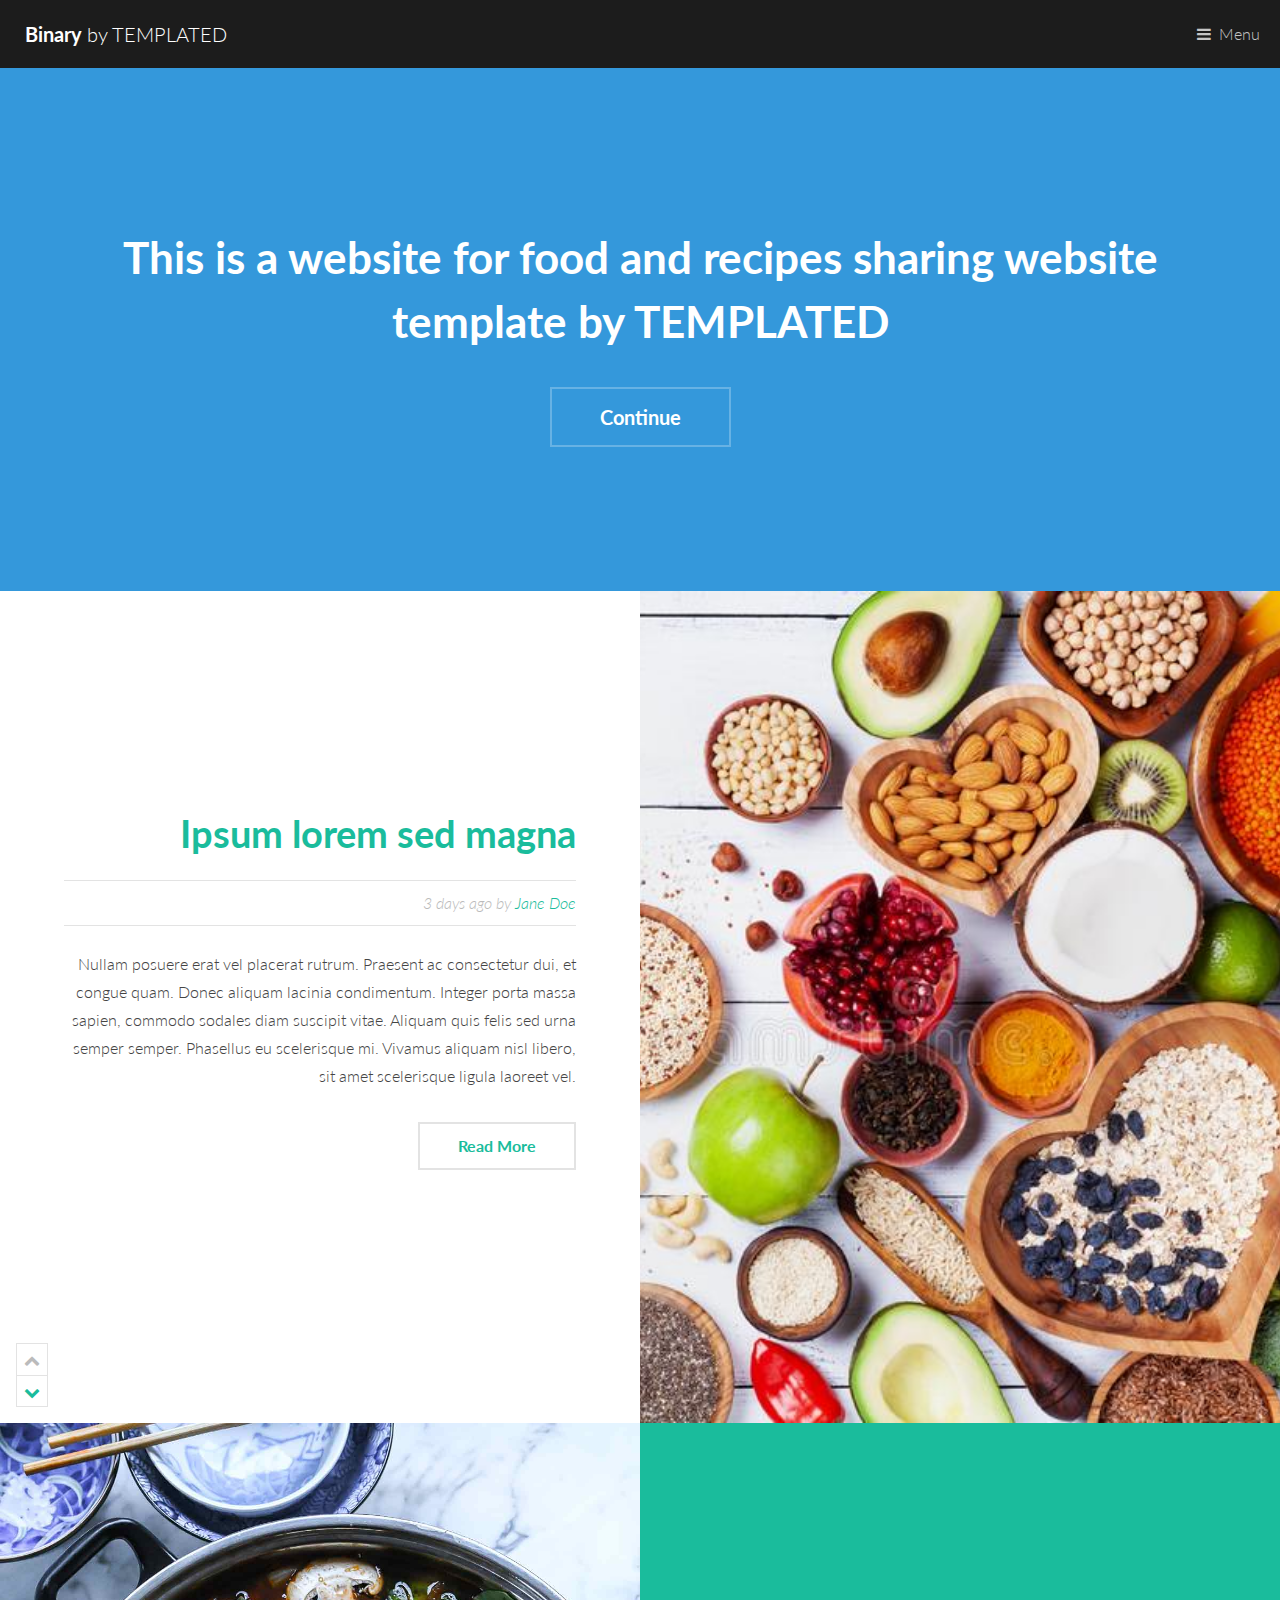
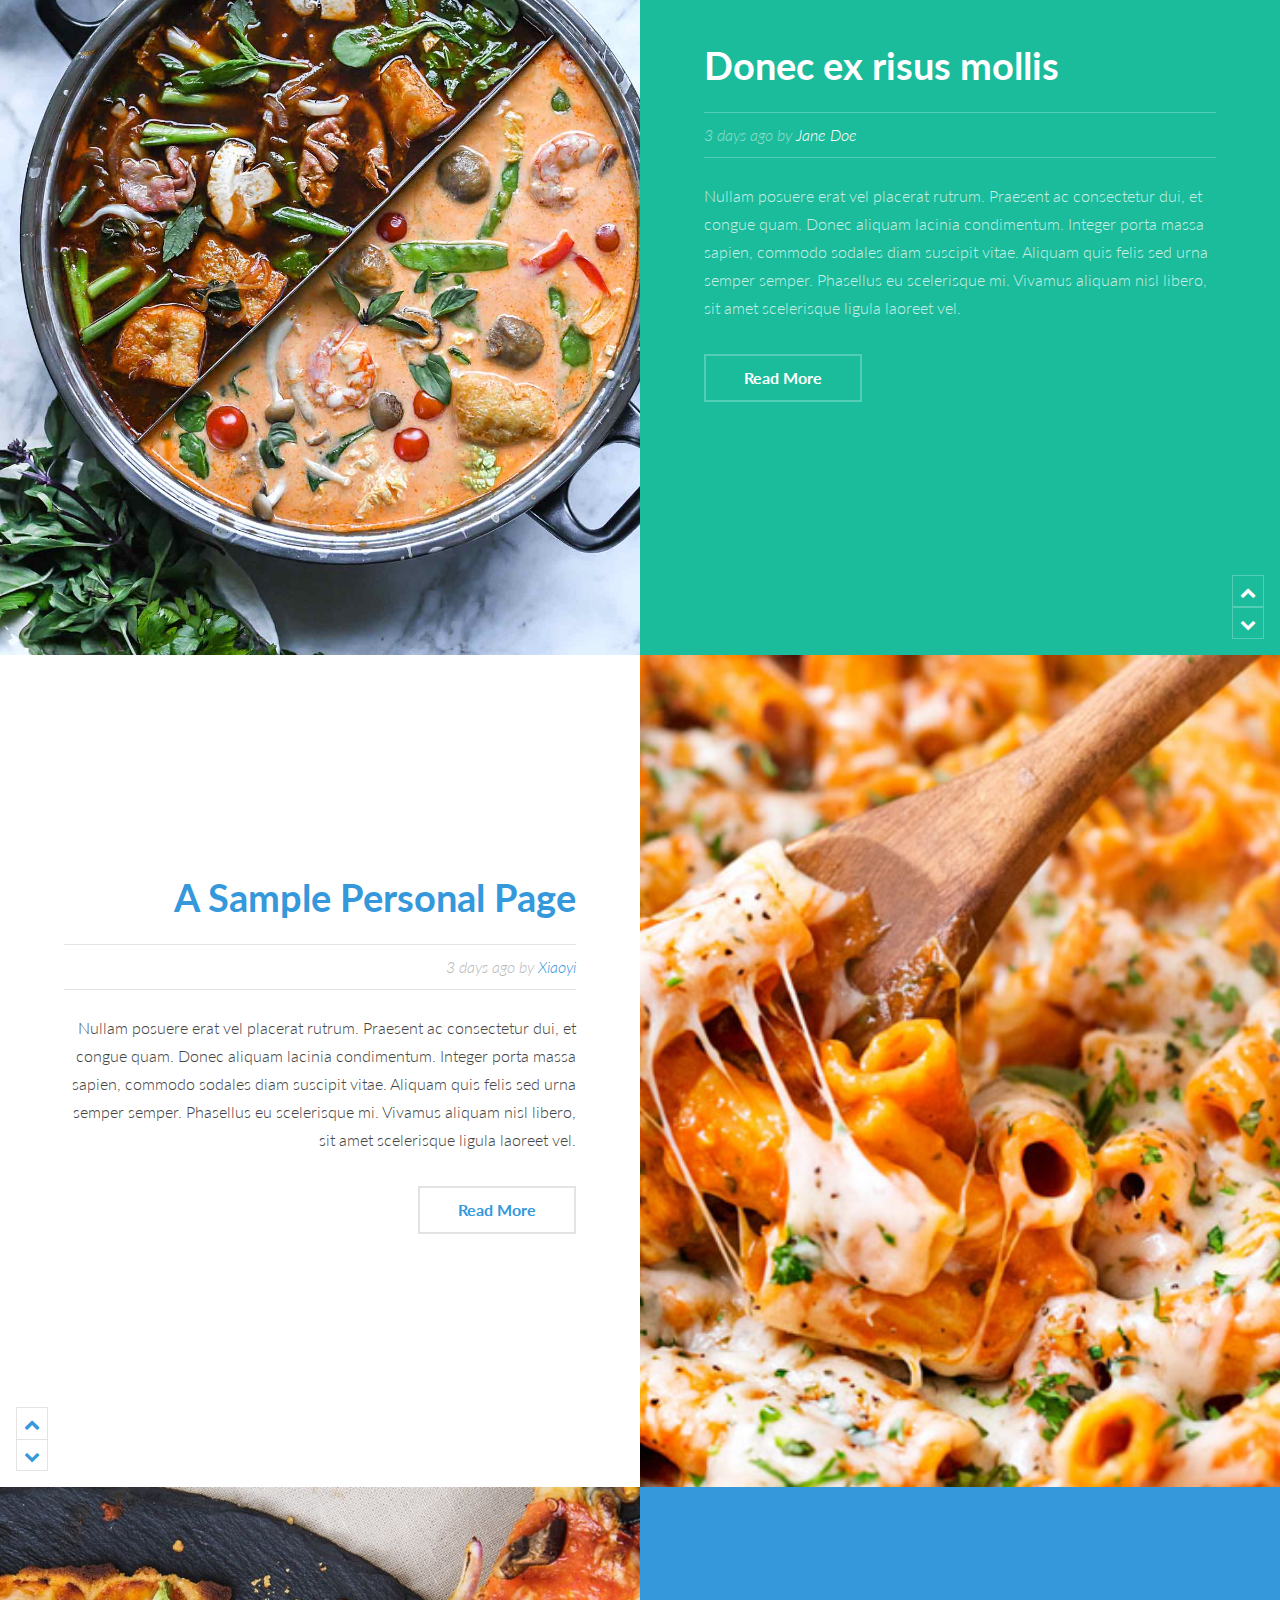
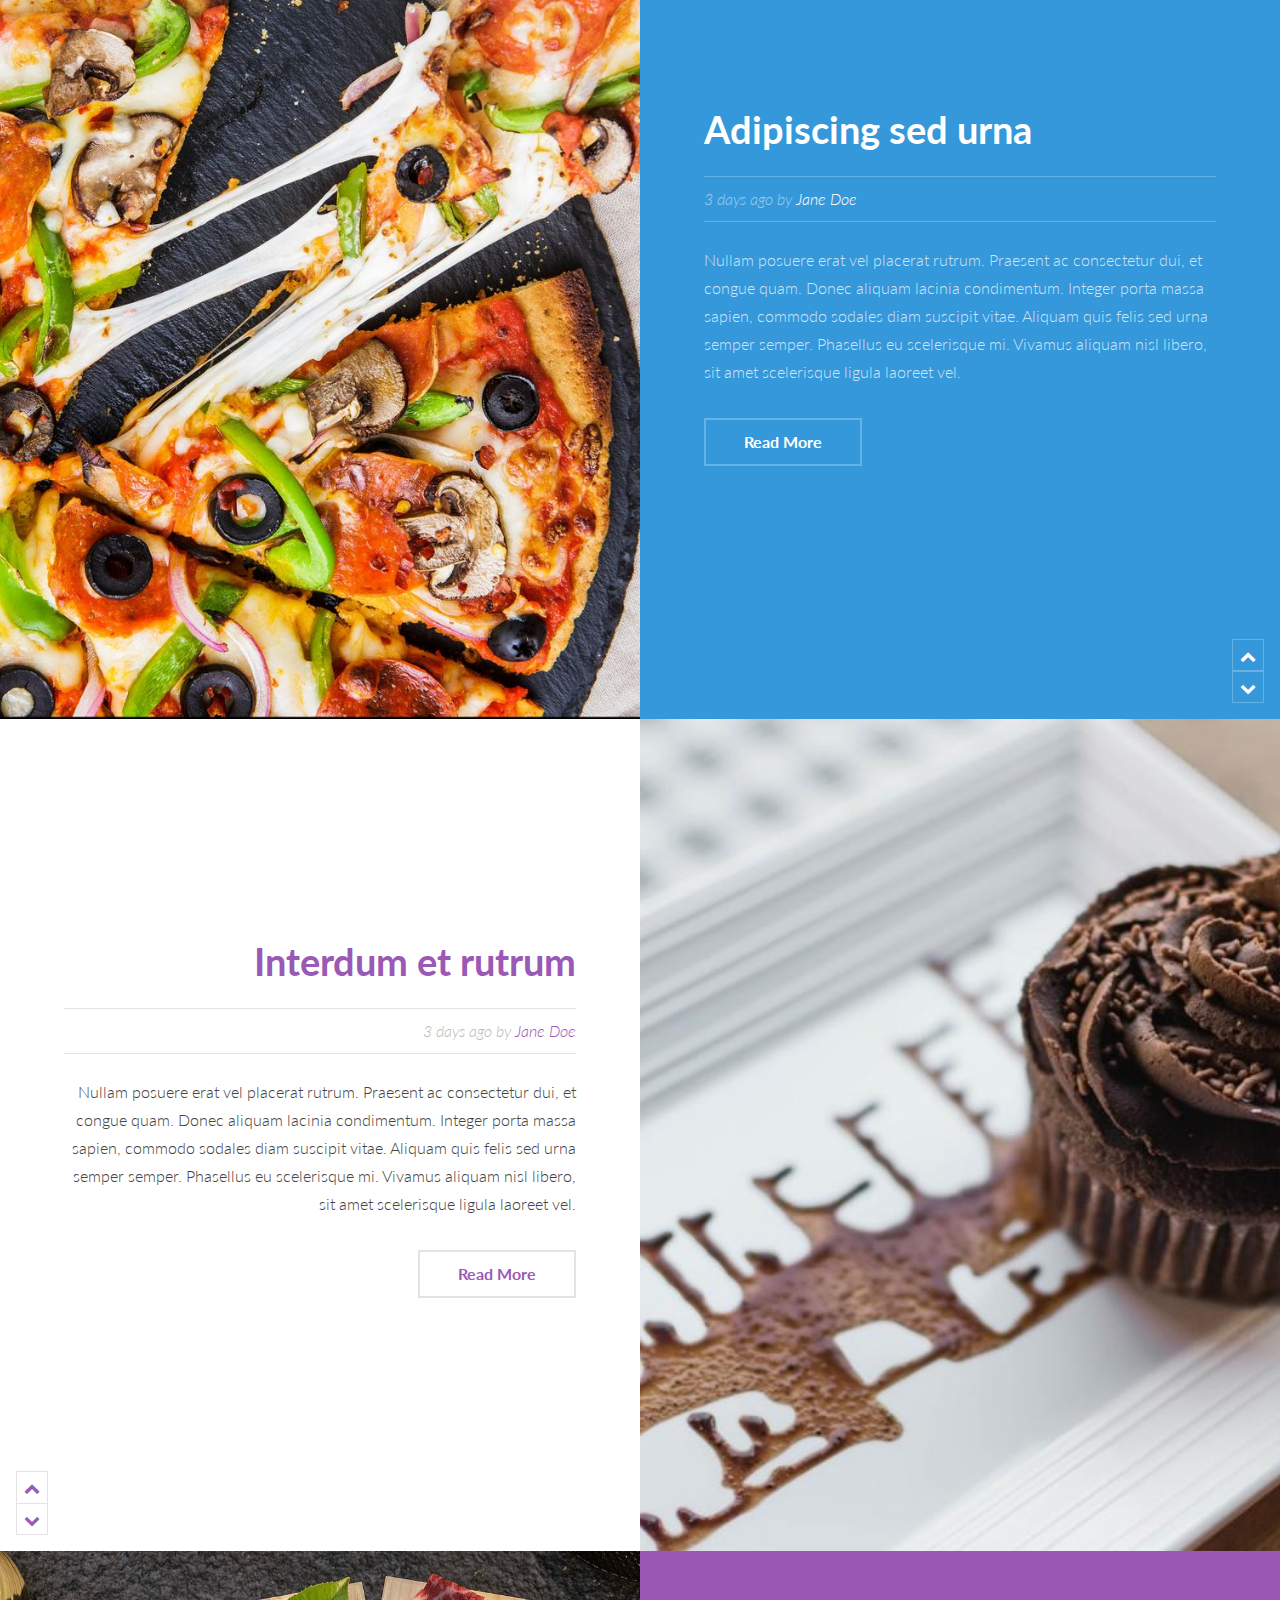
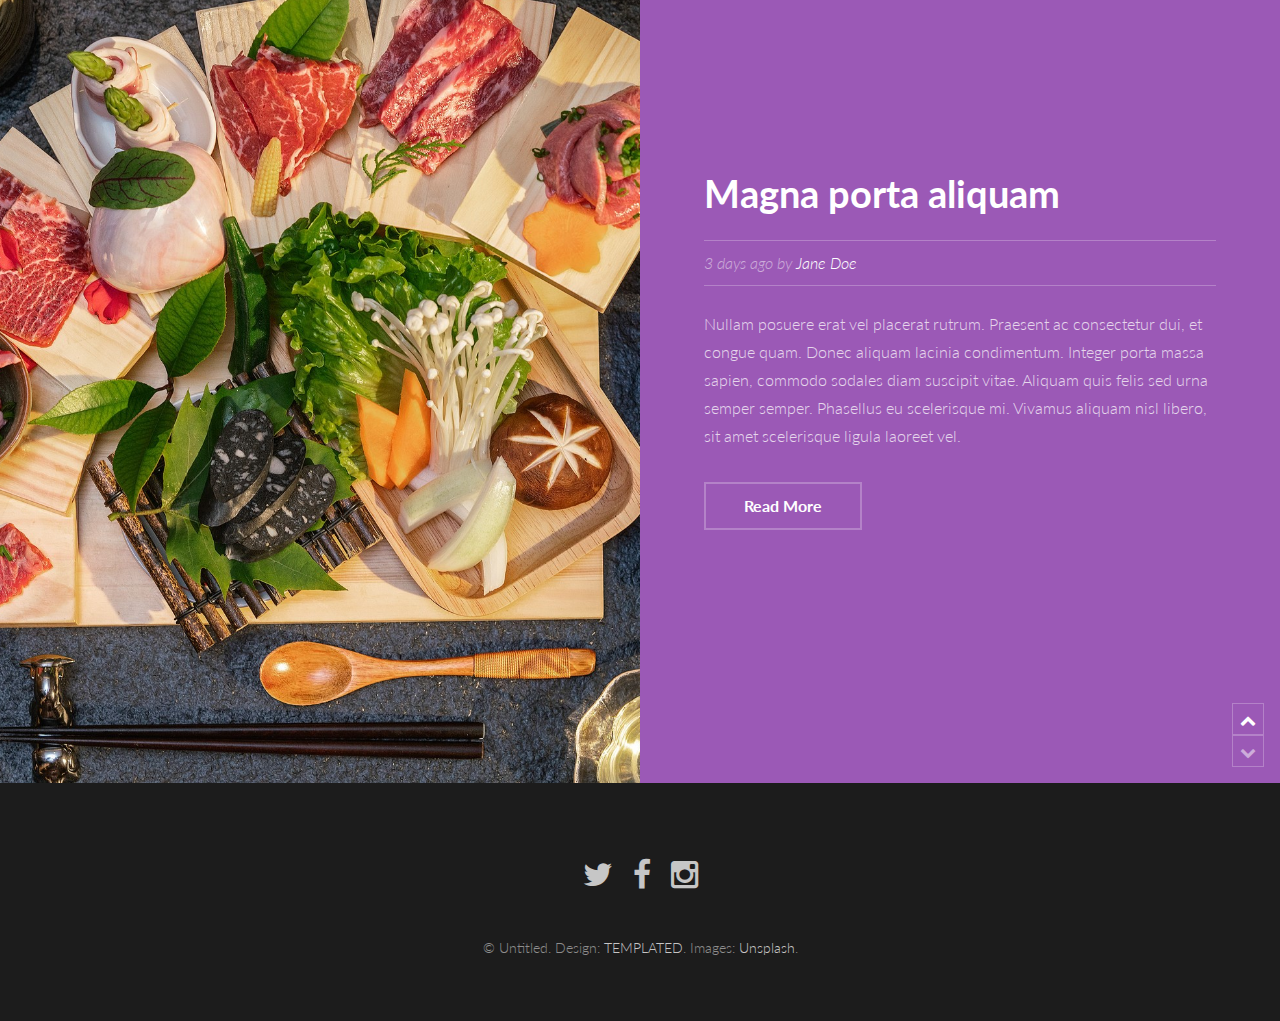
==== index.html @ c482bc96 "Delete the Foloder Homepage" ====
<!DOCTYPE HTML>
<!--
	Binary by TEMPLATED
	templated.co @templatedco
	Released for free under the Creative Commons Attribution 3.0 license (templated.co/license)
-->
<html>
	<head>
		<title>A Website For Food Sharing</title>
		<meta charset="utf-8" />
		<meta name="viewport" content="width=device-width, initial-scale=1" />
		<link rel="stylesheet" href="assets/css/main.css" />
	</head>
	<body>

		<!-- Header -->
			<header id="header">
				<a href="index.html" class="logo"><strong>Binary</strong> by TEMPLATED</a>
				<nav>
					<a href="#menu">Menu</a>
				</nav>
			</header>

		<!-- Nav -->
			<nav id="menu">
				<ul class="links">
					<li><a href="index.html">Home</a></li>
					<li><a href="generic.html">Generic</a></li>
					<li><a href="elements.html">Elements</a></li>
				</ul>
			</nav>

		<!-- Banner -->
			<section id="banner">
				<div class="inner">
					<h1>This is a website for food and recipes sharing<br/>
					website template by <a href="https://templated.co">TEMPLATED</a></h1>
					<ul class="actions">
						<li><a href="#one" class="button alt scrolly big">Continue</a></li>
					</ul>
				</div>
			</section>

		<!-- One -->
			<article id="one" class="post style1">
				<div class="image">
					<img src="images/img01.jpg" alt="" data-position="75% center" />
				</div>
				<div class="content">
					<div class="inner">
						<header>
							<h2><a href="generic.html">Ipsum lorem sed magna</a></h2>
							<p class="info">3 days ago by <a href="#">Jane Doe</a></p>
						</header>
						<p>Nullam posuere erat vel placerat rutrum. Praesent ac consectetur dui, et congue quam. Donec aliquam lacinia condimentum. Integer porta massa sapien, commodo sodales diam suscipit vitae. Aliquam quis felis sed urna semper semper. Phasellus eu scelerisque mi. Vivamus aliquam nisl libero, sit amet scelerisque ligula laoreet vel.</p>
						<ul class="actions">
							<li><a href="generic.html" class="button alt">Read More</a></li>
						</ul>
					</div>
					<div class="postnav">
						<a href="#" class="prev disabled"><span class="icon fa-chevron-up"></span></a>
						<a href="#two" class="scrolly next"><span class="icon fa-chevron-down"></span></a>
					</div>
				</div>
			</article>

		<!-- Two -->
			<article id="two" class="post invert style1 alt">
				<div class="image">
					<img src="images/img02.jpg" alt="" data-position="10% center" />
				</div>
				<div class="content">
					<div class="inner">
						<header>
							<h2><a href="generic.html">Donec ex risus mollis</a></h2>
							<p class="info">3 days ago by <a href="#">Jane Doe</a></p>
						</header>
						<p>Nullam posuere erat vel placerat rutrum. Praesent ac consectetur dui, et congue quam. Donec aliquam lacinia condimentum. Integer porta massa sapien, commodo sodales diam suscipit vitae. Aliquam quis felis sed urna semper semper. Phasellus eu scelerisque mi. Vivamus aliquam nisl libero, sit amet scelerisque ligula laoreet vel.</p>
						<ul class="actions">
							<li><a href="generic.html" class="button alt">Read More</a></li>
						</ul>
					</div>
					<div class="postnav">
						<a href="#one" class="scrolly prev"><span class="icon fa-chevron-up"></span></a>
						<a href="#three" class="scrolly next"><span class="icon fa-chevron-down"></span></a>
					</div>
				</div>
			</article>

		<!-- Three -->
			<article id="three" class="post style2">
				<div class="image">
					<img src="images/img03.jpg" alt="" data-position="80% center" />
				</div>
				<div class="content">
					<div class="inner">
						<header>
							<h2><a href="sample_personal_page/sample_personal_page.html">A Sample Personal Page</a></h2>
							<p class="info">3 days ago by <a href="#">Xiaoyi</a></p>
						</header>
						<p>Nullam posuere erat vel placerat rutrum. Praesent ac consectetur dui, et congue quam. Donec aliquam lacinia condimentum. Integer porta massa sapien, commodo sodales diam suscipit vitae. Aliquam quis felis sed urna semper semper. Phasellus eu scelerisque mi. Vivamus aliquam nisl libero, sit amet scelerisque ligula laoreet vel.</p>
						<ul class="actions">
							<li><a href="sample_personal_page/sample_personal_page.html" class="button alt">Read More</a></li>
						</ul>
					</div>
					<div class="postnav">
						<a href="#two" class="scrolly prev"><span class="icon fa-chevron-up"></span></a>
						<a href="#four" class="scrolly next"><span class="icon fa-chevron-down"></span></a>
					</div>
				</div>
			</article>

		<!-- Four -->
			<article id="four" class="post invert style2 alt">
				<div class="image">
					<img src="images/img04.jpg" alt="" data-position="60% center" />
				</div>
				<div class="content">
					<div class="inner">
						<header>
							<h2><a href="generic.html">Adipiscing sed urna</a></h2>
							<p class="info">3 days ago by <a href="#">Jane Doe</a></p>
						</header>
						<p>Nullam posuere erat vel placerat rutrum. Praesent ac consectetur dui, et congue quam. Donec aliquam lacinia condimentum. Integer porta massa sapien, commodo sodales diam suscipit vitae. Aliquam quis felis sed urna semper semper. Phasellus eu scelerisque mi. Vivamus aliquam nisl libero, sit amet scelerisque ligula laoreet vel.</p>
						<ul class="actions">
							<li><a href="generic.html" class="button alt">Read More</a></li>
						</ul>
					</div>
					<div class="postnav">
						<a href="#three" class="scrolly prev"><span class="icon fa-chevron-up"></span></a>
						<a href="#five" class="scrolly next"><span class="icon fa-chevron-down"></span></a>
					</div>
				</div>
			</article>

		<!-- Five -->
			<article id="five" class="post style3">
				<div class="image">
					<img src="images/img051.jpg" alt="" data-position="5% center" />
				</div>
				<div class="content">
					<div class="inner">
						<header>
							<h2><a href="generic.html">Interdum et rutrum</a></h2>
							<p class="info">3 days ago by <a href="#">Jane Doe</a></p>
						</header>
						<p>Nullam posuere erat vel placerat rutrum. Praesent ac consectetur dui, et congue quam. Donec aliquam lacinia condimentum. Integer porta massa sapien, commodo sodales diam suscipit vitae. Aliquam quis felis sed urna semper semper. Phasellus eu scelerisque mi. Vivamus aliquam nisl libero, sit amet scelerisque ligula laoreet vel.</p>
						<ul class="actions">
							<li><a href="generic.html" class="button alt">Read More</a></li>
						</ul>
					</div>
					<div class="postnav">
						<a href="#four" class="scrolly prev"><span class="icon fa-chevron-up"></span></a>
						<a href="#six" class="scrolly next"><span class="icon fa-chevron-down"></span></a>
					</div>
				</div>
			</article>

		<!-- Six -->
			<article id="six" class="post invert style3 alt">
				<div class="image">
					<img src="images/img061.jpg" alt="" data-position="80% center" />
				</div>
				<div class="content">
					<div class="inner">
						<header>
							<h2><a href="generic.html">Magna porta aliquam</a></h2>
							<p class="info">3 days ago by <a href="#">Jane Doe</a></p>
						</header>
						<p>Nullam posuere erat vel placerat rutrum. Praesent ac consectetur dui, et congue quam. Donec aliquam lacinia condimentum. Integer porta massa sapien, commodo sodales diam suscipit vitae. Aliquam quis felis sed urna semper semper. Phasellus eu scelerisque mi. Vivamus aliquam nisl libero, sit amet scelerisque ligula laoreet vel.</p>
						<ul class="actions">
							<li><a href="generic.html" class="button alt">Read More</a></li>
						</ul>
					</div>
					<div class="postnav">
						<a href="#five" class="scrolly prev"><span class="icon fa-chevron-up"></span></a>
						<a href="#" class="scrolly next disabled"><span class="icon fa-chevron-down"></span></a>
					</div>
				</div>
			</article>

		<!-- Footer -->
			<footer id="footer">
				<ul class="icons">
					<li><a href="#" class="icon fa-twitter"><span class="label">Twitter</span></a></li>
					<li><a href="#" class="icon fa-facebook"><span class="label">Facebook</span></a></li>
					<li><a href="#" class="icon fa-instagram"><span class="label">Instagram</span></a></li>
				</ul>
				<div class="copyright">
					&copy; Untitled. Design: <a href="https://templated.co">TEMPLATED</a>. Images: <a href="https://unsplash.com">Unsplash</a>.
				</div>
			</footer>

		<!-- Scripts -->
			<script src="assets/js/jquery.min.js"></script>
			<script src="assets/js/jquery.scrolly.min.js"></script>
			<script src="assets/js/skel.min.js"></script>
			<script src="assets/js/util.js"></script>
			<script src="assets/js/main.js"></script>

	</body>
</html>
---- assets/css/main.css ----
@charset "UTF-8";
@import url(font-awesome.min.css);
@import url("https://fonts.googleapis.com/css?family=Lato:300,700,300italic,700italic");

/*
	Binary by TEMPLATED
	templated.co @templatedco
	Released for free under the Creative Commons Attribution 3.0 license (templated.co/license)
*/

/* Reset */

	html, body, div, span, applet, object, iframe, h1, h2, h3, h4, h5, h6, p, blockquote, pre, a, abbr, acronym, address, big, cite, code, del, dfn, em, img, ins, kbd, q, s, samp, small, strike, strong, sub, sup, tt, var, b, u, i, center, dl, dt, dd, ol, ul, li, fieldset, form, label, legend, table, caption, tbody, tfoot, thead, tr, th, td, article, aside, canvas, details, embed, figure, figcaption, footer, header, hgroup, menu, nav, output, ruby, section, summary, time, mark, audio, video {
		margin: 0;
		padding: 0;
		border: 0;
		font-size: 100%;
		font: inherit;
		vertical-align: baseline;
	}

	article, aside, details, figcaption, figure, footer, header, hgroup, menu, nav, section {
		display: block;
	}

	body {
		line-height: 1;
	}

	ol, ul {
		list-style: none;
	}

	blockquote, q {
		quotes: none;
	}

	blockquote:before, blockquote:after, q:before, q:after {
		content: '';
		content: none;
	}

	table {
		border-collapse: collapse;
		border-spacing: 0;
	}

	body {
		-webkit-text-size-adjust: none;
	}

/* Box Model */

	*, *:before, *:after {
		-moz-box-sizing: border-box;
		-webkit-box-sizing: border-box;
		box-sizing: border-box;
	}

/* Containers */

	.container {
		margin-left: auto;
		margin-right: auto;
	}

	.container.\31 25\25 {
		width: 100%;
		max-width: 100em;
		min-width: 80em;
	}

	.container.\37 5\25 {
		width: 60em;
	}

	.container.\35 0\25 {
		width: 40em;
	}

	.container.\32 5\25 {
		width: 20em;
	}

	.container {
		width: 80em;
	}

	@media screen and (max-width: 1680px) {

		.container.\31 25\25 {
			width: 100%;
			max-width: 100em;
			min-width: 80em;
		}

		.container.\37 5\25 {
			width: 60em;
		}

		.container.\35 0\25 {
			width: 40em;
		}

		.container.\32 5\25 {
			width: 20em;
		}

		.container {
			width: 80em;
		}

	}

	@media screen and (max-width: 1280px) {

		.container.\31 25\25 {
			width: 100%;
			max-width: 81.25em;
			min-width: 65em;
		}

		.container.\37 5\25 {
			width: 48.75em;
		}

		.container.\35 0\25 {
			width: 32.5em;
		}

		.container.\32 5\25 {
			width: 16.25em;
		}

		.container {
			width: 65em;
		}

	}

	@media screen and (max-width: 980px) {

		.container.\31 25\25 {
			width: 100%;
			max-width: 112.5%;
			min-width: 90%;
		}

		.container.\37 5\25 {
			width: 67.5%;
		}

		.container.\35 0\25 {
			width: 45%;
		}

		.container.\32 5\25 {
			width: 22.5%;
		}

		.container {
			width: 90%;
		}

	}

	@media screen and (max-width: 736px) {

		.container.\31 25\25 {
			width: 100%;
			max-width: 112.5%;
			min-width: 90%;
		}

		.container.\37 5\25 {
			width: 67.5%;
		}

		.container.\35 0\25 {
			width: 45%;
		}

		.container.\32 5\25 {
			width: 22.5%;
		}

		.container {
			width: 90% !important;
		}

	}

	@media screen and (max-width: 480px) {

		.container.\31 25\25 {
			width: 100%;
			max-width: 112.5%;
			min-width: 90%;
		}

		.container.\37 5\25 {
			width: 67.5%;
		}

		.container.\35 0\25 {
			width: 45%;
		}

		.container.\32 5\25 {
			width: 22.5%;
		}

		.container {
			width: 90% !important;
		}

	}

/* Grid */

	.row {
		border-bottom: solid 1px transparent;
		-moz-box-sizing: border-box;
		-webkit-box-sizing: border-box;
		box-sizing: border-box;
	}

	.row > * {
		float: left;
		-moz-box-sizing: border-box;
		-webkit-box-sizing: border-box;
		box-sizing: border-box;
	}

	.row:after, .row:before {
		content: '';
		display: block;
		clear: both;
		height: 0;
	}

	.row.uniform > * > :first-child {
		margin-top: 0;
	}

	.row.uniform > * > :last-child {
		margin-bottom: 0;
	}

	.row.\30 \25 > * {
		padding: 0 0 0 0em;
	}

	.row.\30 \25 {
		margin: 0 0 -1px 0em;
	}

	.row.uniform.\30 \25 > * {
		padding: 0em 0 0 0em;
	}

	.row.uniform.\30 \25 {
		margin: 0em 0 -1px 0em;
	}

	.row > * {
		padding: 0 0 0 2em;
	}

	.row {
		margin: 0 0 -1px -2em;
	}

	.row.uniform > * {
		padding: 2em 0 0 2em;
	}

	.row.uniform {
		margin: -2em 0 -1px -2em;
	}

	.row.\32 00\25 > * {
		padding: 0 0 0 4em;
	}

	.row.\32 00\25 {
		margin: 0 0 -1px -4em;
	}

	.row.uniform.\32 00\25 > * {
		padding: 4em 0 0 4em;
	}

	.row.uniform.\32 00\25 {
		margin: -4em 0 -1px -4em;
	}

	.row.\31 50\25 > * {
		padding: 0 0 0 3em;
	}

	.row.\31 50\25 {
		margin: 0 0 -1px -3em;
	}

	.row.uniform.\31 50\25 > * {
		padding: 3em 0 0 3em;
	}

	.row.uniform.\31 50\25 {
		margin: -3em 0 -1px -3em;
	}

	.row.\35 0\25 > * {
		padding: 0 0 0 1em;
	}

	.row.\35 0\25 {
		margin: 0 0 -1px -1em;
	}

	.row.uniform.\35 0\25 > * {
		padding: 1em 0 0 1em;
	}

	.row.uniform.\35 0\25 {
		margin: -1em 0 -1px -1em;
	}

	.row.\32 5\25 > * {
		padding: 0 0 0 0.5em;
	}

	.row.\32 5\25 {
		margin: 0 0 -1px -0.5em;
	}

	.row.uniform.\32 5\25 > * {
		padding: 0.5em 0 0 0.5em;
	}

	.row.uniform.\32 5\25 {
		margin: -0.5em 0 -1px -0.5em;
	}

	.\31 2u, .\31 2u\24 {
		width: 100%;
		clear: none;
		margin-left: 0;
	}

	.\31 1u, .\31 1u\24 {
		width: 91.6666666667%;
		clear: none;
		margin-left: 0;
	}

	.\31 0u, .\31 0u\24 {
		width: 83.3333333333%;
		clear: none;
		margin-left: 0;
	}

	.\39 u, .\39 u\24 {
		width: 75%;
		clear: none;
		margin-left: 0;
	}

	.\38 u, .\38 u\24 {
		width: 66.6666666667%;
		clear: none;
		margin-left: 0;
	}

	.\37 u, .\37 u\24 {
		width: 58.3333333333%;
		clear: none;
		margin-left: 0;
	}

	.\36 u, .\36 u\24 {
		width: 50%;
		clear: none;
		margin-left: 0;
	}

	.\35 u, .\35 u\24 {
		width: 41.6666666667%;
		clear: none;
		margin-left: 0;
	}

	.\34 u, .\34 u\24 {
		width: 33.3333333333%;
		clear: none;
		margin-left: 0;
	}

	.\33 u, .\33 u\24 {
		width: 25%;
		clear: none;
		margin-left: 0;
	}

	.\32 u, .\32 u\24 {
		width: 16.6666666667%;
		clear: none;
		margin-left: 0;
	}

	.\31 u, .\31 u\24 {
		width: 8.3333333333%;
		clear: none;
		margin-left: 0;
	}

	.\31 2u\24 + *,
	.\31 1u\24 + *,
	.\31 0u\24 + *,
	.\39 u\24 + *,
	.\38 u\24 + *,
	.\37 u\24 + *,
	.\36 u\24 + *,
	.\35 u\24 + *,
	.\34 u\24 + *,
	.\33 u\24 + *,
	.\32 u\24 + *,
	.\31 u\24 + * {
		clear: left;
	}

	.\-11u {
		margin-left: 91.66667%;
	}

	.\-10u {
		margin-left: 83.33333%;
	}

	.\-9u {
		margin-left: 75%;
	}

	.\-8u {
		margin-left: 66.66667%;
	}

	.\-7u {
		margin-left: 58.33333%;
	}

	.\-6u {
		margin-left: 50%;
	}

	.\-5u {
		margin-left: 41.66667%;
	}

	.\-4u {
		margin-left: 33.33333%;
	}

	.\-3u {
		margin-left: 25%;
	}

	.\-2u {
		margin-left: 16.66667%;
	}

	.\-1u {
		margin-left: 8.33333%;
	}

	@media screen and (max-width: 1680px) {

		.row > * {
			padding: 0 0 0 2em;
		}

		.row {
			margin: 0 0 -1px -2em;
		}

		.row.uniform > * {
			padding: 2em 0 0 2em;
		}

		.row.uniform {
			margin: -2em 0 -1px -2em;
		}

		.row.\32 00\25 > * {
			padding: 0 0 0 4em;
		}

		.row.\32 00\25 {
			margin: 0 0 -1px -4em;
		}

		.row.uniform.\32 00\25 > * {
			padding: 4em 0 0 4em;
		}

		.row.uniform.\32 00\25 {
			margin: -4em 0 -1px -4em;
		}

		.row.\31 50\25 > * {
			padding: 0 0 0 3em;
		}

		.row.\31 50\25 {
			margin: 0 0 -1px -3em;
		}

		.row.uniform.\31 50\25 > * {
			padding: 3em 0 0 3em;
		}

		.row.uniform.\31 50\25 {
			margin: -3em 0 -1px -3em;
		}

		.row.\35 0\25 > * {
			padding: 0 0 0 1em;
		}

		.row.\35 0\25 {
			margin: 0 0 -1px -1em;
		}

		.row.uniform.\35 0\25 > * {
			padding: 1em 0 0 1em;
		}

		.row.uniform.\35 0\25 {
			margin: -1em 0 -1px -1em;
		}

		.row.\32 5\25 > * {
			padding: 0 0 0 0.5em;
		}

		.row.\32 5\25 {
			margin: 0 0 -1px -0.5em;
		}

		.row.uniform.\32 5\25 > * {
			padding: 0.5em 0 0 0.5em;
		}

		.row.uniform.\32 5\25 {
			margin: -0.5em 0 -1px -0.5em;
		}

		.\31 2u\28xlarge\29, .\31 2u\24\28xlarge\29 {
			width: 100%;
			clear: none;
			margin-left: 0;
		}

		.\31 1u\28xlarge\29, .\31 1u\24\28xlarge\29 {
			width: 91.6666666667%;
			clear: none;
			margin-left: 0;
		}

		.\31 0u\28xlarge\29, .\31 0u\24\28xlarge\29 {
			width: 83.3333333333%;
			clear: none;
			margin-left: 0;
		}

		.\39 u\28xlarge\29, .\39 u\24\28xlarge\29 {
			width: 75%;
			clear: none;
			margin-left: 0;
		}

		.\38 u\28xlarge\29, .\38 u\24\28xlarge\29 {
			width: 66.6666666667%;
			clear: none;
			margin-left: 0;
		}

		.\37 u\28xlarge\29, .\37 u\24\28xlarge\29 {
			width: 58.3333333333%;
			clear: none;
			margin-left: 0;
		}

		.\36 u\28xlarge\29, .\36 u\24\28xlarge\29 {
			width: 50%;
			clear: none;
			margin-left: 0;
		}

		.\35 u\28xlarge\29, .\35 u\24\28xlarge\29 {
			width: 41.6666666667%;
			clear: none;
			margin-left: 0;
		}

		.\34 u\28xlarge\29, .\34 u\24\28xlarge\29 {
			width: 33.3333333333%;
			clear: none;
			margin-left: 0;
		}

		.\33 u\28xlarge\29, .\33 u\24\28xlarge\29 {
			width: 25%;
			clear: none;
			margin-left: 0;
		}

		.\32 u\28xlarge\29, .\32 u\24\28xlarge\29 {
			width: 16.6666666667%;
			clear: none;
			margin-left: 0;
		}

		.\31 u\28xlarge\29, .\31 u\24\28xlarge\29 {
			width: 8.3333333333%;
			clear: none;
			margin-left: 0;
		}

		.\31 2u\24\28xlarge\29 + *,
		.\31 1u\24\28xlarge\29 + *,
		.\31 0u\24\28xlarge\29 + *,
		.\39 u\24\28xlarge\29 + *,
		.\38 u\24\28xlarge\29 + *,
		.\37 u\24\28xlarge\29 + *,
		.\36 u\24\28xlarge\29 + *,
		.\35 u\24\28xlarge\29 + *,
		.\34 u\24\28xlarge\29 + *,
		.\33 u\24\28xlarge\29 + *,
		.\32 u\24\28xlarge\29 + *,
		.\31 u\24\28xlarge\29 + * {
			clear: left;
		}

		.\-11u\28xlarge\29 {
			margin-left: 91.66667%;
		}

		.\-10u\28xlarge\29 {
			margin-left: 83.33333%;
		}

		.\-9u\28xlarge\29 {
			margin-left: 75%;
		}

		.\-8u\28xlarge\29 {
			margin-left: 66.66667%;
		}

		.\-7u\28xlarge\29 {
			margin-left: 58.33333%;
		}

		.\-6u\28xlarge\29 {
			margin-left: 50%;
		}

		.\-5u\28xlarge\29 {
			margin-left: 41.66667%;
		}

		.\-4u\28xlarge\29 {
			margin-left: 33.33333%;
		}

		.\-3u\28xlarge\29 {
			margin-left: 25%;
		}

		.\-2u\28xlarge\29 {
			margin-left: 16.66667%;
		}

		.\-1u\28xlarge\29 {
			margin-left: 8.33333%;
		}

	}

	@media screen and (max-width: 1280px) {

		.row > * {
			padding: 0 0 0 1.5em;
		}

		.row {
			margin: 0 0 -1px -1.5em;
		}

		.row.uniform > * {
			padding: 1.5em 0 0 1.5em;
		}

		.row.uniform {
			margin: -1.5em 0 -1px -1.5em;
		}

		.row.\32 00\25 > * {
			padding: 0 0 0 3em;
		}

		.row.\32 00\25 {
			margin: 0 0 -1px -3em;
		}

		.row.uniform.\32 00\25 > * {
			padding: 3em 0 0 3em;
		}

		.row.uniform.\32 00\25 {
			margin: -3em 0 -1px -3em;
		}

		.row.\31 50\25 > * {
			padding: 0 0 0 2.25em;
		}

		.row.\31 50\25 {
			margin: 0 0 -1px -2.25em;
		}

		.row.uniform.\31 50\25 > * {
			padding: 2.25em 0 0 2.25em;
		}

		.row.uniform.\31 50\25 {
			margin: -2.25em 0 -1px -2.25em;
		}

		.row.\35 0\25 > * {
			padding: 0 0 0 0.75em;
		}

		.row.\35 0\25 {
			margin: 0 0 -1px -0.75em;
		}

		.row.uniform.\35 0\25 > * {
			padding: 0.75em 0 0 0.75em;
		}

		.row.uniform.\35 0\25 {
			margin: -0.75em 0 -1px -0.75em;
		}

		.row.\32 5\25 > * {
			padding: 0 0 0 0.375em;
		}

		.row.\32 5\25 {
			margin: 0 0 -1px -0.375em;
		}

		.row.uniform.\32 5\25 > * {
			padding: 0.375em 0 0 0.375em;
		}

		.row.uniform.\32 5\25 {
			margin: -0.375em 0 -1px -0.375em;
		}

		.\31 2u\28large\29, .\31 2u\24\28large\29 {
			width: 100%;
			clear: none;
			margin-left: 0;
		}

		.\31 1u\28large\29, .\31 1u\24\28large\29 {
			width: 91.6666666667%;
			clear: none;
			margin-left: 0;
		}

		.\31 0u\28large\29, .\31 0u\24\28large\29 {
			width: 83.3333333333%;
			clear: none;
			margin-left: 0;
		}

		.\39 u\28large\29, .\39 u\24\28large\29 {
			width: 75%;
			clear: none;
			margin-left: 0;
		}

		.\38 u\28large\29, .\38 u\24\28large\29 {
			width: 66.6666666667%;
			clear: none;
			margin-left: 0;
		}

		.\37 u\28large\29, .\37 u\24\28large\29 {
			width: 58.3333333333%;
			clear: none;
			margin-left: 0;
		}

		.\36 u\28large\29, .\36 u\24\28large\29 {
			width: 50%;
			clear: none;
			margin-left: 0;
		}

		.\35 u\28large\29, .\35 u\24\28large\29 {
			width: 41.6666666667%;
			clear: none;
			margin-left: 0;
		}

		.\34 u\28large\29, .\34 u\24\28large\29 {
			width: 33.3333333333%;
			clear: none;
			margin-left: 0;
		}

		.\33 u\28large\29, .\33 u\24\28large\29 {
			width: 25%;
			clear: none;
			margin-left: 0;
		}

		.\32 u\28large\29, .\32 u\24\28large\29 {
			width: 16.6666666667%;
			clear: none;
			margin-left: 0;
		}

		.\31 u\28large\29, .\31 u\24\28large\29 {
			width: 8.3333333333%;
			clear: none;
			margin-left: 0;
		}

		.\31 2u\24\28large\29 + *,
		.\31 1u\24\28large\29 + *,
		.\31 0u\24\28large\29 + *,
		.\39 u\24\28large\29 + *,
		.\38 u\24\28large\29 + *,
		.\37 u\24\28large\29 + *,
		.\36 u\24\28large\29 + *,
		.\35 u\24\28large\29 + *,
		.\34 u\24\28large\29 + *,
		.\33 u\24\28large\29 + *,
		.\32 u\24\28large\29 + *,
		.\31 u\24\28large\29 + * {
			clear: left;
		}

		.\-11u\28large\29 {
			margin-left: 91.66667%;
		}

		.\-10u\28large\29 {
			margin-left: 83.33333%;
		}

		.\-9u\28large\29 {
			margin-left: 75%;
		}

		.\-8u\28large\29 {
			margin-left: 66.66667%;
		}

		.\-7u\28large\29 {
			margin-left: 58.33333%;
		}

		.\-6u\28large\29 {
			margin-left: 50%;
		}

		.\-5u\28large\29 {
			margin-left: 41.66667%;
		}

		.\-4u\28large\29 {
			margin-left: 33.33333%;
		}

		.\-3u\28large\29 {
			margin-left: 25%;
		}

		.\-2u\28large\29 {
			margin-left: 16.66667%;
		}

		.\-1u\28large\29 {
			margin-left: 8.33333%;
		}

	}

	@media screen and (max-width: 980px) {

		.row > * {
			padding: 0 0 0 1.5em;
		}

		.row {
			margin: 0 0 -1px -1.5em;
		}

		.row.uniform > * {
			padding: 1.5em 0 0 1.5em;
		}

		.row.uniform {
			margin: -1.5em 0 -1px -1.5em;
		}

		.row.\32 00\25 > * {
			padding: 0 0 0 3em;
		}

		.row.\32 00\25 {
			margin: 0 0 -1px -3em;
		}

		.row.uniform.\32 00\25 > * {
			padding: 3em 0 0 3em;
		}

		.row.uniform.\32 00\25 {
			margin: -3em 0 -1px -3em;
		}

		.row.\31 50\25 > * {
			padding: 0 0 0 2.25em;
		}

		.row.\31 50\25 {
			margin: 0 0 -1px -2.25em;
		}

		.row.uniform.\31 50\25 > * {
			padding: 2.25em 0 0 2.25em;
		}

		.row.uniform.\31 50\25 {
			margin: -2.25em 0 -1px -2.25em;
		}

		.row.\35 0\25 > * {
			padding: 0 0 0 0.75em;
		}

		.row.\35 0\25 {
			margin: 0 0 -1px -0.75em;
		}

		.row.uniform.\35 0\25 > * {
			padding: 0.75em 0 0 0.75em;
		}

		.row.uniform.\35 0\25 {
			margin: -0.75em 0 -1px -0.75em;
		}

		.row.\32 5\25 > * {
			padding: 0 0 0 0.375em;
		}

		.row.\32 5\25 {
			margin: 0 0 -1px -0.375em;
		}

		.row.uniform.\32 5\25 > * {
			padding: 0.375em 0 0 0.375em;
		}

		.row.uniform.\32 5\25 {
			margin: -0.375em 0 -1px -0.375em;
		}

		.\31 2u\28medium\29, .\31 2u\24\28medium\29 {
			width: 100%;
			clear: none;
			margin-left: 0;
		}

		.\31 1u\28medium\29, .\31 1u\24\28medium\29 {
			width: 91.6666666667%;
			clear: none;
			margin-left: 0;
		}

		.\31 0u\28medium\29, .\31 0u\24\28medium\29 {
			width: 83.3333333333%;
			clear: none;
			margin-left: 0;
		}

		.\39 u\28medium\29, .\39 u\24\28medium\29 {
			width: 75%;
			clear: none;
			margin-left: 0;
		}

		.\38 u\28medium\29, .\38 u\24\28medium\29 {
			width: 66.6666666667%;
			clear: none;
			margin-left: 0;
		}

		.\37 u\28medium\29, .\37 u\24\28medium\29 {
			width: 58.3333333333%;
			clear: none;
			margin-left: 0;
		}

		.\36 u\28medium\29, .\36 u\24\28medium\29 {
			width: 50%;
			clear: none;
			margin-left: 0;
		}

		.\35 u\28medium\29, .\35 u\24\28medium\29 {
			width: 41.6666666667%;
			clear: none;
			margin-left: 0;
		}

		.\34 u\28medium\29, .\34 u\24\28medium\29 {
			width: 33.3333333333%;
			clear: none;
			margin-left: 0;
		}

		.\33 u\28medium\29, .\33 u\24\28medium\29 {
			width: 25%;
			clear: none;
			margin-left: 0;
		}

		.\32 u\28medium\29, .\32 u\24\28medium\29 {
			width: 16.6666666667%;
			clear: none;
			margin-left: 0;
		}

		.\31 u\28medium\29, .\31 u\24\28medium\29 {
			width: 8.3333333333%;
			clear: none;
			margin-left: 0;
		}

		.\31 2u\24\28medium\29 + *,
		.\31 1u\24\28medium\29 + *,
		.\31 0u\24\28medium\29 + *,
		.\39 u\24\28medium\29 + *,
		.\38 u\24\28medium\29 + *,
		.\37 u\24\28medium\29 + *,
		.\36 u\24\28medium\29 + *,
		.\35 u\24\28medium\29 + *,
		.\34 u\24\28medium\29 + *,
		.\33 u\24\28medium\29 + *,
		.\32 u\24\28medium\29 + *,
		.\31 u\24\28medium\29 + * {
			clear: left;
		}

		.\-11u\28medium\29 {
			margin-left: 91.66667%;
		}

		.\-10u\28medium\29 {
			margin-left: 83.33333%;
		}

		.\-9u\28medium\29 {
			margin-left: 75%;
		}

		.\-8u\28medium\29 {
			margin-left: 66.66667%;
		}

		.\-7u\28medium\29 {
			margin-left: 58.33333%;
		}

		.\-6u\28medium\29 {
			margin-left: 50%;
		}

		.\-5u\28medium\29 {
			margin-left: 41.66667%;
		}

		.\-4u\28medium\29 {
			margin-left: 33.33333%;
		}

		.\-3u\28medium\29 {
			margin-left: 25%;
		}

		.\-2u\28medium\29 {
			margin-left: 16.66667%;
		}

		.\-1u\28medium\29 {
			margin-left: 8.33333%;
		}

	}

	@media screen and (max-width: 736px) {

		.row > * {
			padding: 0 0 0 1.25em;
		}

		.row {
			margin: 0 0 -1px -1.25em;
		}

		.row.uniform > * {
			padding: 1.25em 0 0 1.25em;
		}

		.row.uniform {
			margin: -1.25em 0 -1px -1.25em;
		}

		.row.\32 00\25 > * {
			padding: 0 0 0 2.5em;
		}

		.row.\32 00\25 {
			margin: 0 0 -1px -2.5em;
		}

		.row.uniform.\32 00\25 > * {
			padding: 2.5em 0 0 2.5em;
		}

		.row.uniform.\32 00\25 {
			margin: -2.5em 0 -1px -2.5em;
		}

		.row.\31 50\25 > * {
			padding: 0 0 0 1.875em;
		}

		.row.\31 50\25 {
			margin: 0 0 -1px -1.875em;
		}

		.row.uniform.\31 50\25 > * {
			padding: 1.875em 0 0 1.875em;
		}

		.row.uniform.\31 50\25 {
			margin: -1.875em 0 -1px -1.875em;
		}

		.row.\35 0\25 > * {
			padding: 0 0 0 0.625em;
		}

		.row.\35 0\25 {
			margin: 0 0 -1px -0.625em;
		}

		.row.uniform.\35 0\25 > * {
			padding: 0.625em 0 0 0.625em;
		}

		.row.uniform.\35 0\25 {
			margin: -0.625em 0 -1px -0.625em;
		}

		.row.\32 5\25 > * {
			padding: 0 0 0 0.3125em;
		}

		.row.\32 5\25 {
			margin: 0 0 -1px -0.3125em;
		}

		.row.uniform.\32 5\25 > * {
			padding: 0.3125em 0 0 0.3125em;
		}

		.row.uniform.\32 5\25 {
			margin: -0.3125em 0 -1px -0.3125em;
		}

		.\31 2u\28small\29, .\31 2u\24\28small\29 {
			width: 100%;
			clear: none;
			margin-left: 0;
		}

		.\31 1u\28small\29, .\31 1u\24\28small\29 {
			width: 91.6666666667%;
			clear: none;
			margin-left: 0;
		}

		.\31 0u\28small\29, .\31 0u\24\28small\29 {
			width: 83.3333333333%;
			clear: none;
			margin-left: 0;
		}

		.\39 u\28small\29, .\39 u\24\28small\29 {
			width: 75%;
			clear: none;
			margin-left: 0;
		}

		.\38 u\28small\29, .\38 u\24\28small\29 {
			width: 66.6666666667%;
			clear: none;
			margin-left: 0;
		}

		.\37 u\28small\29, .\37 u\24\28small\29 {
			width: 58.3333333333%;
			clear: none;
			margin-left: 0;
		}

		.\36 u\28small\29, .\36 u\24\28small\29 {
			width: 50%;
			clear: none;
			margin-left: 0;
		}

		.\35 u\28small\29, .\35 u\24\28small\29 {
			width: 41.6666666667%;
			clear: none;
			margin-left: 0;
		}

		.\34 u\28small\29, .\34 u\24\28small\29 {
			width: 33.3333333333%;
			clear: none;
			margin-left: 0;
		}

		.\33 u\28small\29, .\33 u\24\28small\29 {
			width: 25%;
			clear: none;
			margin-left: 0;
		}

		.\32 u\28small\29, .\32 u\24\28small\29 {
			width: 16.6666666667%;
			clear: none;
			margin-left: 0;
		}

		.\31 u\28small\29, .\31 u\24\28small\29 {
			width: 8.3333333333%;
			clear: none;
			margin-left: 0;
		}

		.\31 2u\24\28small\29 + *,
		.\31 1u\24\28small\29 + *,
		.\31 0u\24\28small\29 + *,
		.\39 u\24\28small\29 + *,
		.\38 u\24\28small\29 + *,
		.\37 u\24\28small\29 + *,
		.\36 u\24\28small\29 + *,
		.\35 u\24\28small\29 + *,
		.\34 u\24\28small\29 + *,
		.\33 u\24\28small\29 + *,
		.\32 u\24\28small\29 + *,
		.\31 u\24\28small\29 + * {
			clear: left;
		}

		.\-11u\28small\29 {
			margin-left: 91.66667%;
		}

		.\-10u\28small\29 {
			margin-left: 83.33333%;
		}

		.\-9u\28small\29 {
			margin-left: 75%;
		}

		.\-8u\28small\29 {
			margin-left: 66.66667%;
		}

		.\-7u\28small\29 {
			margin-left: 58.33333%;
		}

		.\-6u\28small\29 {
			margin-left: 50%;
		}

		.\-5u\28small\29 {
			margin-left: 41.66667%;
		}

		.\-4u\28small\29 {
			margin-left: 33.33333%;
		}

		.\-3u\28small\29 {
			margin-left: 25%;
		}

		.\-2u\28small\29 {
			margin-left: 16.66667%;
		}

		.\-1u\28small\29 {
			margin-left: 8.33333%;
		}

	}

	@media screen and (max-width: 480px) {

		.row > * {
			padding: 0 0 0 1.25em;
		}

		.row {
			margin: 0 0 -1px -1.25em;
		}

		.row.uniform > * {
			padding: 1.25em 0 0 1.25em;
		}

		.row.uniform {
			margin: -1.25em 0 -1px -1.25em;
		}

		.row.\32 00\25 > * {
			padding: 0 0 0 2.5em;
		}

		.row.\32 00\25 {
			margin: 0 0 -1px -2.5em;
		}

		.row.uniform.\32 00\25 > * {
			padding: 2.5em 0 0 2.5em;
		}

		.row.uniform.\32 00\25 {
			margin: -2.5em 0 -1px -2.5em;
		}

		.row.\31 50\25 > * {
			padding: 0 0 0 1.875em;
		}

		.row.\31 50\25 {
			margin: 0 0 -1px -1.875em;
		}

		.row.uniform.\31 50\25 > * {
			padding: 1.875em 0 0 1.875em;
		}

		.row.uniform.\31 50\25 {
			margin: -1.875em 0 -1px -1.875em;
		}

		.row.\35 0\25 > * {
			padding: 0 0 0 0.625em;
		}

		.row.\35 0\25 {
			margin: 0 0 -1px -0.625em;
		}

		.row.uniform.\35 0\25 > * {
			padding: 0.625em 0 0 0.625em;
		}

		.row.uniform.\35 0\25 {
			margin: -0.625em 0 -1px -0.625em;
		}

		.row.\32 5\25 > * {
			padding: 0 0 0 0.3125em;
		}

		.row.\32 5\25 {
			margin: 0 0 -1px -0.3125em;
		}

		.row.uniform.\32 5\25 > * {
			padding: 0.3125em 0 0 0.3125em;
		}

		.row.uniform.\32 5\25 {
			margin: -0.3125em 0 -1px -0.3125em;
		}

		.\31 2u\28xsmall\29, .\31 2u\24\28xsmall\29 {
			width: 100%;
			clear: none;
			margin-left: 0;
		}

		.\31 1u\28xsmall\29, .\31 1u\24\28xsmall\29 {
			width: 91.6666666667%;
			clear: none;
			margin-left: 0;
		}

		.\31 0u\28xsmall\29, .\31 0u\24\28xsmall\29 {
			width: 83.3333333333%;
			clear: none;
			margin-left: 0;
		}

		.\39 u\28xsmall\29, .\39 u\24\28xsmall\29 {
			width: 75%;
			clear: none;
			margin-left: 0;
		}

		.\38 u\28xsmall\29, .\38 u\24\28xsmall\29 {
			width: 66.6666666667%;
			clear: none;
			margin-left: 0;
		}

		.\37 u\28xsmall\29, .\37 u\24\28xsmall\29 {
			width: 58.3333333333%;
			clear: none;
			margin-left: 0;
		}

		.\36 u\28xsmall\29, .\36 u\24\28xsmall\29 {
			width: 50%;
			clear: none;
			margin-left: 0;
		}

		.\35 u\28xsmall\29, .\35 u\24\28xsmall\29 {
			width: 41.6666666667%;
			clear: none;
			margin-left: 0;
		}

		.\34 u\28xsmall\29, .\34 u\24\28xsmall\29 {
			width: 33.3333333333%;
			clear: none;
			margin-left: 0;
		}

		.\33 u\28xsmall\29, .\33 u\24\28xsmall\29 {
			width: 25%;
			clear: none;
			margin-left: 0;
		}

		.\32 u\28xsmall\29, .\32 u\24\28xsmall\29 {
			width: 16.6666666667%;
			clear: none;
			margin-left: 0;
		}

		.\31 u\28xsmall\29, .\31 u\24\28xsmall\29 {
			width: 8.3333333333%;
			clear: none;
			margin-left: 0;
		}

		.\31 2u\24\28xsmall\29 + *,
		.\31 1u\24\28xsmall\29 + *,
		.\31 0u\24\28xsmall\29 + *,
		.\39 u\24\28xsmall\29 + *,
		.\38 u\24\28xsmall\29 + *,
		.\37 u\24\28xsmall\29 + *,
		.\36 u\24\28xsmall\29 + *,
		.\35 u\24\28xsmall\29 + *,
		.\34 u\24\28xsmall\29 + *,
		.\33 u\24\28xsmall\29 + *,
		.\32 u\24\28xsmall\29 + *,
		.\31 u\24\28xsmall\29 + * {
			clear: left;
		}

		.\-11u\28xsmall\29 {
			margin-left: 91.66667%;
		}

		.\-10u\28xsmall\29 {
			margin-left: 83.33333%;
		}

		.\-9u\28xsmall\29 {
			margin-left: 75%;
		}

		.\-8u\28xsmall\29 {
			margin-left: 66.66667%;
		}

		.\-7u\28xsmall\29 {
			margin-left: 58.33333%;
		}

		.\-6u\28xsmall\29 {
			margin-left: 50%;
		}

		.\-5u\28xsmall\29 {
			margin-left: 41.66667%;
		}

		.\-4u\28xsmall\29 {
			margin-left: 33.33333%;
		}

		.\-3u\28xsmall\29 {
			margin-left: 25%;
		}

		.\-2u\28xsmall\29 {
			margin-left: 16.66667%;
		}

		.\-1u\28xsmall\29 {
			margin-left: 8.33333%;
		}

	}

/* Basic */

	@-ms-viewport {
		width: device-width;
	}

	body {
		-ms-overflow-style: scrollbar;
	}

	@media screen and (max-width: 480px) {

		html, body {
			min-width: 320px;
		}

	}

	body {
		background: #fff;
	}

		body.is-loading *, body.is-loading *:before, body.is-loading *:after {
			-moz-animation: none !important;
			-webkit-animation: none !important;
			-ms-animation: none !important;
			animation: none !important;
			-moz-transition: none !important;
			-webkit-transition: none !important;
			-ms-transition: none !important;
			transition: none !important;
		}

/* Type */

	body {
		background-color: #fff;
		color: #444;
	}

	body, input, select, textarea {
		font-family: "Lato", Arial, Helvetica, sans-serif;
		font-size: 16pt;
		font-weight: 300;
		line-height: 1.75;
	}

		@media screen and (max-width: 1680px) {

			body, input, select, textarea {
				font-size: 13pt;
			}

		}

		@media screen and (max-width: 1280px) {

			body, input, select, textarea {
				font-size: 12pt;
			}

		}

	a {
		text-decoration: none;
	}

		a:hover {
			text-decoration: underline;
		}

	strong, b {
		font-weight: 700;
	}

	em, i {
		font-style: italic;
	}

	p {
		margin: 0 0 2em 0;
	}

	h1, h2, h3, h4, h5, h6 {
		font-weight: 700;
		line-height: 1.25;
		margin: 0 0 1em 0;
	}

		h1 a, h2 a, h3 a, h4 a, h5 a, h6 a {
			color: inherit;
		}

	h1 {
		font-size: 2.35em;
	}

	h2 {
		font-size: 1.75em;
	}

	h3 {
		font-size: 1.35em;
	}

	h4 {
		font-size: 1.1em;
	}

	h5 {
		font-size: 0.9em;
	}

	h6 {
		font-size: 0.7em;
	}

	sub {
		font-size: 0.8em;
		position: relative;
		top: 0.5em;
	}

	sup {
		font-size: 0.8em;
		position: relative;
		top: -0.5em;
	}

	blockquote {
		border-left: solid 4px;
		font-style: italic;
		margin: 0 0 2em 0;
		padding: 0.5em 0 0.5em 2em;
	}

	code {
		border-radius: 0;
		border: solid 1px;
		font-family: "Courier New", monospace;
		font-size: 0.9em;
		margin: 0 0.25em;
		padding: 0.25em 0.65em;
	}

	pre {
		-webkit-overflow-scrolling: touch;
		font-family: "Courier New", monospace;
		font-size: 0.9em;
		margin: 0 0 2em 0;
	}

		pre code {
			display: block;
			line-height: 1.75;
			padding: 1em 1.5em;
			overflow-x: auto;
		}

	hr {
		border: 0;
		border-bottom: solid 1px;
		margin: 2em 0;
	}

		hr.major {
			margin: 3em 0;
		}

	.align-left {
		text-align: left;
	}

	.align-center {
		text-align: center;
	}

	.align-right {
		text-align: right;
	}

	input, select, textarea {
		color: #555;
	}

	a {
		color: #1abc9c;
	}

	strong, b {
		color: #555;
	}

	h1, h2, h3, h4, h5, h6 {
		color: #555;
	}

	blockquote {
		border-left-color: rgba(144, 144, 144, 0.25);
	}

	code {
		background: rgba(144, 144, 144, 0.075);
		border-color: rgba(144, 144, 144, 0.25);
	}

	hr {
		border-bottom-color: rgba(144, 144, 144, 0.25);
	}

/* Box */

	.box {
		border-radius: 0;
		border: solid 1px;
		margin-bottom: 2em;
		padding: 1.5em;
	}

		.box > :last-child,
		.box > :last-child > :last-child,
		.box > :last-child > :last-child > :last-child {
			margin-bottom: 0;
		}

		.box.alt {
			border: 0;
			border-radius: 0;
			padding: 0;
		}

	.box {
		border-color: rgba(144, 144, 144, 0.25);
	}

/* Button */

	input[type="submit"],
	input[type="reset"],
	input[type="button"],
	button,
	.button {
		-moz-appearance: none;
		-webkit-appearance: none;
		-ms-appearance: none;
		appearance: none;
		-moz-transition: background-color 0.2s ease-in-out, color 0.2s ease-in-out;
		-webkit-transition: background-color 0.2s ease-in-out, color 0.2s ease-in-out;
		-ms-transition: background-color 0.2s ease-in-out, color 0.2s ease-in-out;
		transition: background-color 0.2s ease-in-out, color 0.2s ease-in-out;
		border-radius: 0;
		border: 0;
		cursor: pointer;
		display: inline-block;
		font-weight: 700;
		height: 3em;
		line-height: 3em;
		padding: 0 2.5em;
		text-align: center;
		text-decoration: none;
		white-space: nowrap;
	}

		input[type="submit"]:hover,
		input[type="reset"]:hover,
		input[type="button"]:hover,
		button:hover,
		.button:hover {
			text-decoration: none;
		}

		input[type="submit"].icon,
		input[type="reset"].icon,
		input[type="button"].icon,
		button.icon,
		.button.icon {
			padding-left: 1.35em;
		}

			input[type="submit"].icon:before,
			input[type="reset"].icon:before,
			input[type="button"].icon:before,
			button.icon:before,
			.button.icon:before {
				margin-right: 0.5em;
			}

		input[type="submit"].fit,
		input[type="reset"].fit,
		input[type="button"].fit,
		button.fit,
		.button.fit {
			display: block;
			margin: 0 0 1em 0;
			width: 100%;
		}

		input[type="submit"].small,
		input[type="reset"].small,
		input[type="button"].small,
		button.small,
		.button.small {
			font-size: 0.8em;
		}

		input[type="submit"].big,
		input[type="reset"].big,
		input[type="button"].big,
		button.big,
		.button.big {
			font-size: 1.25em;
		}

		input[type="submit"].disabled, input[type="submit"]:disabled,
		input[type="reset"].disabled,
		input[type="reset"]:disabled,
		input[type="button"].disabled,
		input[type="button"]:disabled,
		button.disabled,
		button:disabled,
		.button.disabled,
		.button:disabled {
			-moz-pointer-events: none;
			-webkit-pointer-events: none;
			-ms-pointer-events: none;
			pointer-events: none;
			opacity: 0.25;
		}

		@media screen and (max-width: 480px) {

			input[type="submit"],
			input[type="reset"],
			input[type="button"],
			button,
			.button {
				padding: 0;
			}

		}

	input[type="submit"],
	input[type="reset"],
	input[type="button"],
	button,
	.button {
		background-color: #1abc9c;
		color: #fff !important;
	}

		input[type="submit"]:hover,
		input[type="reset"]:hover,
		input[type="button"]:hover,
		button:hover,
		.button:hover {
			background-color: #1dd2af;
		}

		input[type="submit"]:active,
		input[type="reset"]:active,
		input[type="button"]:active,
		button:active,
		.button:active {
			background-color: #17a689;
		}

		input[type="submit"].alt,
		input[type="reset"].alt,
		input[type="button"].alt,
		button.alt,
		.button.alt {
			background-color: transparent;
			box-shadow: inset 0 0 0 2px rgba(144, 144, 144, 0.25);
			color: #555 !important;
		}

			input[type="submit"].alt:hover,
			input[type="reset"].alt:hover,
			input[type="button"].alt:hover,
			button.alt:hover,
			.button.alt:hover {
				background-color: rgba(144, 144, 144, 0.075);
			}

			input[type="submit"].alt:active,
			input[type="reset"].alt:active,
			input[type="button"].alt:active,
			button.alt:active,
			.button.alt:active {
				background-color: rgba(144, 144, 144, 0.2);
			}

			input[type="submit"].alt.icon:before,
			input[type="reset"].alt.icon:before,
			input[type="button"].alt.icon:before,
			button.alt.icon:before,
			.button.alt.icon:before {
				color: #bbb;
			}

		input[type="submit"].special,
		input[type="reset"].special,
		input[type="button"].special,
		button.special,
		.button.special {
			background-color: #3498db;
			color: #fff !important;
		}

			input[type="submit"].special:hover,
			input[type="reset"].special:hover,
			input[type="button"].special:hover,
			button.special:hover,
			.button.special:hover {
				background-color: #4aa3df;
			}

			input[type="submit"].special:active,
			input[type="reset"].special:active,
			input[type="button"].special:active,
			button.special:active,
			.button.special:active {
				background-color: #258cd1;
			}

/* Form */

	form {
		margin: 0 0 2em 0;
	}

	label {
		display: block;
		font-size: 0.9em;
		font-weight: 700;
		margin: 0 0 1em 0;
	}

	input[type="text"],
	input[type="password"],
	input[type="email"],
	select,
	textarea {
		-moz-appearance: none;
		-webkit-appearance: none;
		-ms-appearance: none;
		appearance: none;
		border-radius: 0;
		border: none;
		border: solid 1px;
		color: inherit;
		display: block;
		outline: 0;
		padding: 0 1em;
		text-decoration: none;
		width: 100%;
	}

		input[type="text"]:invalid,
		input[type="password"]:invalid,
		input[type="email"]:invalid,
		select:invalid,
		textarea:invalid {
			box-shadow: none;
		}

	.select-wrapper {
		text-decoration: none;
		display: block;
		position: relative;
	}

		.select-wrapper:before {
			-moz-osx-font-smoothing: grayscale;
			-webkit-font-smoothing: antialiased;
			font-family: FontAwesome;
			font-style: normal;
			font-weight: normal;
			text-transform: none !important;
		}

		.select-wrapper:before {
			content: '\f078';
			display: block;
			height: 2.75em;
			line-height: 2.75em;
			pointer-events: none;
			position: absolute;
			right: 0;
			text-align: center;
			top: 0;
			width: 2.75em;
		}

		.select-wrapper select::-ms-expand {
			display: none;
		}

	input[type="text"],
	input[type="password"],
	input[type="email"],
	select {
		height: 2.75em;
	}

	textarea {
		padding: 0.75em 1em;
	}

	input[type="checkbox"],
	input[type="radio"] {
		-moz-appearance: none;
		-webkit-appearance: none;
		-ms-appearance: none;
		appearance: none;
		display: block;
		float: left;
		margin-right: -2em;
		opacity: 0;
		width: 1em;
		z-index: -1;
	}

		input[type="checkbox"] + label,
		input[type="radio"] + label {
			text-decoration: none;
			cursor: pointer;
			display: inline-block;
			font-size: 1em;
			font-weight: 300;
			padding-left: 2.4em;
			padding-right: 0.75em;
			position: relative;
		}

			input[type="checkbox"] + label:before,
			input[type="radio"] + label:before {
				-moz-osx-font-smoothing: grayscale;
				-webkit-font-smoothing: antialiased;
				font-family: FontAwesome;
				font-style: normal;
				font-weight: normal;
				text-transform: none !important;
			}

			input[type="checkbox"] + label:before,
			input[type="radio"] + label:before {
				border-radius: 0;
				border: solid 1px;
				content: '';
				display: inline-block;
				height: 1.65em;
				left: 0;
				line-height: 1.58125em;
				position: absolute;
				text-align: center;
				top: 0;
				width: 1.65em;
			}

		input[type="checkbox"]:checked + label:before,
		input[type="radio"]:checked + label:before {
			content: '\f00c';
		}

	input[type="checkbox"] + label:before {
		border-radius: 0;
	}

	input[type="radio"] + label:before {
		border-radius: 100%;
	}

	::-webkit-input-placeholder {
		opacity: 1.0;
	}

	:-moz-placeholder {
		opacity: 1.0;
	}

	::-moz-placeholder {
		opacity: 1.0;
	}

	:-ms-input-placeholder {
		opacity: 1.0;
	}

	.formerize-placeholder {
		opacity: 1.0;
	}

	label {
		color: #555;
	}

	input[type="text"],
	input[type="password"],
	input[type="email"],
	select,
	textarea {
		background: rgba(144, 144, 144, 0.075);
		border-color: rgba(144, 144, 144, 0.25);
	}

		input[type="text"]:focus,
		input[type="password"]:focus,
		input[type="email"]:focus,
		select:focus,
		textarea:focus {
			border-color: #fff;
			box-shadow: 0 0 0 1px #fff;
		}

	.select-wrapper:before {
		color: rgba(144, 144, 144, 0.25);
	}

	input[type="checkbox"] + label,
	input[type="radio"] + label {
		color: #444;
	}

		input[type="checkbox"] + label:before,
		input[type="radio"] + label:before {
			background: rgba(144, 144, 144, 0.075);
			border-color: rgba(144, 144, 144, 0.25);
		}

	input[type="checkbox"]:checked + label:before,
	input[type="radio"]:checked + label:before {
		background-color: #fff;
		border-color: #fff;
		color: #1abc9c;
	}

	input[type="checkbox"]:focus + label:before,
	input[type="radio"]:focus + label:before {
		border-color: #fff;
		box-shadow: 0 0 0 1px #fff;
	}

	::-webkit-input-placeholder {
		color: #bbb !important;
	}

	:-moz-placeholder {
		color: #bbb !important;
	}

	::-moz-placeholder {
		color: #bbb !important;
	}

	:-ms-input-placeholder {
		color: #bbb !important;
	}

	.formerize-placeholder {
		color: #bbb !important;
	}

/* Icon */

	.icon {
		text-decoration: none;
		border-bottom: none;
		position: relative;
		text-decoration: none !important;
	}

		.icon:before {
			-moz-osx-font-smoothing: grayscale;
			-webkit-font-smoothing: antialiased;
			font-family: FontAwesome;
			font-style: normal;
			font-weight: normal;
			text-transform: none !important;
		}

		.icon > .label {
			display: none;
		}

	.hc {
		height: 2em;
		width: 4em;
		position: absolute;
		left: 50%;
		bottom: 0;
		margin-left: -2em;
		display: block;
		border-radius: 90px 90px 0 0;
		color: #444;
		background: #fff;
	}

		.hc.up {
			border-radius: 0 0 90px 90px;
			top: 0;
			bottom: initial;
		}

		@media screen and (max-width: 980px) {

			.hc {
				display: none;
			}

		}

/* Image */

	.image {
		border: 0;
		display: inline-block;
		position: relative;
	}

		.image img {
			display: block;
		}

		.image.left, .image.right {
			max-width: 40%;
		}

			.image.left img, .image.right img {
				width: 100%;
			}

		.image.left {
			float: left;
			margin: 0 1.5em 1em 0;
			top: 0.25em;
		}

		.image.right {
			float: right;
			margin: 0 0 1em 1.5em;
			top: 0.25em;
		}

		.image.fit {
			display: block;
			margin: 0 0 2em 0;
			width: 100%;
		}

			.image.fit img {
				width: 100%;
			}

		.image.main {
			display: block;
			margin: 0 0 3em 0;
			width: 100%;
		}

			.image.main img {
				width: 100%;
			}

/* List */

	ol {
		list-style: decimal;
		margin: 0 0 2em 0;
		padding-left: 1.25em;
	}

		ol li {
			padding-left: 0.25em;
		}

	ul {
		list-style: disc;
		margin: 0 0 2em 0;
		padding-left: 1em;
	}

		ul li {
			padding-left: 0.5em;
		}

		ul.alt {
			list-style: none;
			padding-left: 0;
		}

			ul.alt li {
				border-top: solid 1px;
				padding: 0.5em 0;
			}

				ul.alt li:first-child {
					border-top: 0;
					padding-top: 0;
				}

		ul.icons {
			cursor: default;
			list-style: none;
			padding-left: 0;
		}

			ul.icons li {
				display: inline-block;
				padding: 0 1em 0 0;
			}

				ul.icons li:last-child {
					padding-right: 0;
				}

				ul.icons li .icon:before {
					font-size: 2em;
				}

		ul.actions {
			cursor: default;
			list-style: none;
			padding-left: 0;
		}

			ul.actions li {
				display: inline-block;
				padding: 0 1em 0 0;
				vertical-align: middle;
			}

				ul.actions li:last-child {
					padding-right: 0;
				}

			ul.actions.small li {
				padding: 0 0.5em 0 0;
			}

			ul.actions.vertical li {
				display: block;
				padding: 1em 0 0 0;
			}

				ul.actions.vertical li:first-child {
					padding-top: 0;
				}

				ul.actions.vertical li > * {
					margin-bottom: 0;
				}

			ul.actions.vertical.small li {
				padding: 0.5em 0 0 0;
			}

				ul.actions.vertical.small li:first-child {
					padding-top: 0;
				}

			ul.actions.fit {
				display: table;
				margin-left: -1em;
				padding: 0;
				table-layout: fixed;
				width: calc(100% + 1em);
			}

				ul.actions.fit li {
					display: table-cell;
					padding: 0 0 0 1em;
				}

					ul.actions.fit li > * {
						margin-bottom: 0;
					}

				ul.actions.fit.small {
					margin-left: -0.5em;
					width: calc(100% + 0.5em);
				}

					ul.actions.fit.small li {
						padding: 0 0 0 0.5em;
					}

			@media screen and (max-width: 480px) {

				ul.actions {
					margin: 0 0 2em 0;
				}

					ul.actions li {
						padding: 1em 0 0 0;
						display: block;
						text-align: center;
						width: 100%;
					}

						ul.actions li:first-child {
							padding-top: 0;
						}

						ul.actions li > * {
							width: 100%;
							margin: 0 !important;
						}

							ul.actions li > *.icon:before {
								margin-left: -2em;
							}

					ul.actions.small li {
						padding: 0.5em 0 0 0;
					}

						ul.actions.small li:first-child {
							padding-top: 0;
						}

			}

	dl {
		margin: 0 0 2em 0;
	}

		dl dt {
			display: block;
			font-weight: 700;
			margin: 0 0 1em 0;
		}

		dl dd {
			margin-left: 2em;
		}

	ul.alt li {
		border-top-color: rgba(144, 144, 144, 0.25);
	}

/* Section/Article */

	section.special, article.special {
		text-align: center;
	}

	header p {
		position: relative;
		margin: 0 0 1.5em 0;
	}

	header h2 + p {
		font-size: 1.25em;
		margin-top: -1em;
	}

	header h3 + p {
		font-size: 1.1em;
		margin-top: -0.8em;
	}

	header h4 + p,
	header h5 + p,
	header h6 + p {
		font-size: 0.9em;
		margin-top: -0.6em;
	}

	header p {
		color: #bbb;
	}

/* Table */

	.table-wrapper {
		-webkit-overflow-scrolling: touch;
		overflow-x: auto;
	}

	table {
		margin: 0 0 2em 0;
		width: 100%;
	}

		table tbody tr {
			border: solid 1px;
			border-left: 0;
			border-right: 0;
		}

		table td {
			padding: 0.75em 0.75em;
		}

		table th {
			font-size: 0.9em;
			font-weight: 700;
			padding: 0 0.75em 0.75em 0.75em;
			text-align: left;
		}

		table thead {
			border-bottom: solid 2px;
		}

		table tfoot {
			border-top: solid 2px;
		}

		table.alt {
			border-collapse: separate;
		}

			table.alt tbody tr td {
				border: solid 1px;
				border-left-width: 0;
				border-top-width: 0;
			}

				table.alt tbody tr td:first-child {
					border-left-width: 1px;
				}

			table.alt tbody tr:first-child td {
				border-top-width: 1px;
			}

			table.alt thead {
				border-bottom: 0;
			}

			table.alt tfoot {
				border-top: 0;
			}

	table tbody tr {
		border-color: rgba(144, 144, 144, 0.25);
	}

		table tbody tr:nth-child(2n + 1) {
			background-color: rgba(144, 144, 144, 0.075);
		}

	table th {
		color: #555;
	}

	table thead {
		border-bottom-color: rgba(144, 144, 144, 0.25);
	}

	table tfoot {
		border-top-color: rgba(144, 144, 144, 0.25);
	}

	table.alt tbody tr td {
		border-color: rgba(144, 144, 144, 0.25);
	}

/* Wrapper */

	.wrapper {
		position: relative;
	}

		.wrapper > .inner {
			margin: 0 auto;
			width: 60em;
		}

		.wrapper.style1 {
			background-color: #fff;
			color: #444;
		}

			.wrapper.style1 input, .wrapper.style1 select, .wrapper.style1 textarea {
				color: #1abc9c;
			}

			.wrapper.style1 a {
				color: #1abc9c;
			}

			.wrapper.style1 strong, .wrapper.style1 b {
				color: #1abc9c;
			}

			.wrapper.style1 h1, .wrapper.style1 h2, .wrapper.style1 h3, .wrapper.style1 h4, .wrapper.style1 h5, .wrapper.style1 h6 {
				color: #1abc9c;
			}

			.wrapper.style1 blockquote {
				border-left-color: rgba(144, 144, 144, 0.25);
			}

			.wrapper.style1 code {
				background: rgba(144, 144, 144, 0.075);
				border-color: rgba(144, 144, 144, 0.25);
			}

			.wrapper.style1 hr {
				border-bottom-color: rgba(144, 144, 144, 0.25);
			}

			.wrapper.style1 .box {
				border-color: rgba(144, 144, 144, 0.25);
			}

			.wrapper.style1 input[type="submit"],
			.wrapper.style1 input[type="reset"],
			.wrapper.style1 input[type="button"],
			.wrapper.style1 button,
			.wrapper.style1 .button {
				background-color: #1abc9c;
				color: #fff !important;
			}

				.wrapper.style1 input[type="submit"]:hover,
				.wrapper.style1 input[type="reset"]:hover,
				.wrapper.style1 input[type="button"]:hover,
				.wrapper.style1 button:hover,
				.wrapper.style1 .button:hover {
					background-color: #1dd2af;
				}

				.wrapper.style1 input[type="submit"]:active,
				.wrapper.style1 input[type="reset"]:active,
				.wrapper.style1 input[type="button"]:active,
				.wrapper.style1 button:active,
				.wrapper.style1 .button:active {
					background-color: #17a689;
				}

				.wrapper.style1 input[type="submit"].alt,
				.wrapper.style1 input[type="reset"].alt,
				.wrapper.style1 input[type="button"].alt,
				.wrapper.style1 button.alt,
				.wrapper.style1 .button.alt {
					background-color: transparent;
					box-shadow: inset 0 0 0 2px rgba(144, 144, 144, 0.25);
					color: #1abc9c !important;
				}

					.wrapper.style1 input[type="submit"].alt:hover,
					.wrapper.style1 input[type="reset"].alt:hover,
					.wrapper.style1 input[type="button"].alt:hover,
					.wrapper.style1 button.alt:hover,
					.wrapper.style1 .button.alt:hover {
						background-color: rgba(144, 144, 144, 0.075);
					}

					.wrapper.style1 input[type="submit"].alt:active,
					.wrapper.style1 input[type="reset"].alt:active,
					.wrapper.style1 input[type="button"].alt:active,
					.wrapper.style1 button.alt:active,
					.wrapper.style1 .button.alt:active {
						background-color: rgba(144, 144, 144, 0.2);
					}

					.wrapper.style1 input[type="submit"].alt.icon:before,
					.wrapper.style1 input[type="reset"].alt.icon:before,
					.wrapper.style1 input[type="button"].alt.icon:before,
					.wrapper.style1 button.alt.icon:before,
					.wrapper.style1 .button.alt.icon:before {
						color: #bbb;
					}

				.wrapper.style1 input[type="submit"].special,
				.wrapper.style1 input[type="reset"].special,
				.wrapper.style1 input[type="button"].special,
				.wrapper.style1 button.special,
				.wrapper.style1 .button.special {
					background-color: #1abc9c;
					color: #fff !important;
				}

			.wrapper.style1 label {
				color: #1abc9c;
			}

			.wrapper.style1 input[type="text"],
			.wrapper.style1 input[type="password"],
			.wrapper.style1 input[type="email"],
			.wrapper.style1 select,
			.wrapper.style1 textarea {
				background: rgba(144, 144, 144, 0.075);
				border-color: rgba(144, 144, 144, 0.25);
			}

				.wrapper.style1 input[type="text"]:focus,
				.wrapper.style1 input[type="password"]:focus,
				.wrapper.style1 input[type="email"]:focus,
				.wrapper.style1 select:focus,
				.wrapper.style1 textarea:focus {
					border-color: #1abc9c;
					box-shadow: 0 0 0 1px #1abc9c;
				}

			.wrapper.style1 .select-wrapper:before {
				color: rgba(144, 144, 144, 0.25);
			}

			.wrapper.style1 input[type="checkbox"] + label,
			.wrapper.style1 input[type="radio"] + label {
				color: #444;
			}

				.wrapper.style1 input[type="checkbox"] + label:before,
				.wrapper.style1 input[type="radio"] + label:before {
					background: rgba(144, 144, 144, 0.075);
					border-color: rgba(144, 144, 144, 0.25);
				}

			.wrapper.style1 input[type="checkbox"]:checked + label:before,
			.wrapper.style1 input[type="radio"]:checked + label:before {
				background-color: #1abc9c;
				border-color: #1abc9c;
				color: #fff;
			}

			.wrapper.style1 input[type="checkbox"]:focus + label:before,
			.wrapper.style1 input[type="radio"]:focus + label:before {
				border-color: #1abc9c;
				box-shadow: 0 0 0 1px #1abc9c;
			}

			.wrapper.style1 ::-webkit-input-placeholder {
				color: #bbb !important;
			}

			.wrapper.style1 :-moz-placeholder {
				color: #bbb !important;
			}

			.wrapper.style1 ::-moz-placeholder {
				color: #bbb !important;
			}

			.wrapper.style1 :-ms-input-placeholder {
				color: #bbb !important;
			}

			.wrapper.style1 .formerize-placeholder {
				color: #bbb !important;
			}

			.wrapper.style1 ul.alt li {
				border-top-color: rgba(144, 144, 144, 0.25);
			}

			.wrapper.style1 header p {
				color: #bbb;
			}

			.wrapper.style1 table tbody tr {
				border-color: rgba(144, 144, 144, 0.25);
			}

				.wrapper.style1 table tbody tr:nth-child(2n + 1) {
					background-color: rgba(144, 144, 144, 0.075);
				}

			.wrapper.style1 table th {
				color: #1abc9c;
			}

			.wrapper.style1 table thead {
				border-bottom-color: rgba(144, 144, 144, 0.25);
			}

			.wrapper.style1 table tfoot {
				border-top-color: rgba(144, 144, 144, 0.25);
			}

			.wrapper.style1 table.alt tbody tr td {
				border-color: rgba(144, 144, 144, 0.25);
			}

		.wrapper.style2 {
			background-color: #fff;
			color: #444;
		}

			.wrapper.style2 input, .wrapper.style2 select, .wrapper.style2 textarea {
				color: #3498db;
			}

			.wrapper.style2 a {
				color: #3498db;
			}

			.wrapper.style2 strong, .wrapper.style2 b {
				color: #3498db;
			}

			.wrapper.style2 h1, .wrapper.style2 h2, .wrapper.style2 h3, .wrapper.style2 h4, .wrapper.style2 h5, .wrapper.style2 h6 {
				color: #3498db;
			}

			.wrapper.style2 blockquote {
				border-left-color: rgba(144, 144, 144, 0.25);
			}

			.wrapper.style2 code {
				background: rgba(144, 144, 144, 0.075);
				border-color: rgba(144, 144, 144, 0.25);
			}

			.wrapper.style2 hr {
				border-bottom-color: rgba(144, 144, 144, 0.25);
			}

			.wrapper.style2 .box {
				border-color: rgba(144, 144, 144, 0.25);
			}

			.wrapper.style2 input[type="submit"],
			.wrapper.style2 input[type="reset"],
			.wrapper.style2 input[type="button"],
			.wrapper.style2 button,
			.wrapper.style2 .button {
				background-color: #1abc9c;
				color: #fff !important;
			}

				.wrapper.style2 input[type="submit"]:hover,
				.wrapper.style2 input[type="reset"]:hover,
				.wrapper.style2 input[type="button"]:hover,
				.wrapper.style2 button:hover,
				.wrapper.style2 .button:hover {
					background-color: #1dd2af;
				}

				.wrapper.style2 input[type="submit"]:active,
				.wrapper.style2 input[type="reset"]:active,
				.wrapper.style2 input[type="button"]:active,
				.wrapper.style2 button:active,
				.wrapper.style2 .button:active {
					background-color: #17a689;
				}

				.wrapper.style2 input[type="submit"].alt,
				.wrapper.style2 input[type="reset"].alt,
				.wrapper.style2 input[type="button"].alt,
				.wrapper.style2 button.alt,
				.wrapper.style2 .button.alt {
					background-color: transparent;
					box-shadow: inset 0 0 0 2px rgba(144, 144, 144, 0.25);
					color: #3498db !important;
				}

					.wrapper.style2 input[type="submit"].alt:hover,
					.wrapper.style2 input[type="reset"].alt:hover,
					.wrapper.style2 input[type="button"].alt:hover,
					.wrapper.style2 button.alt:hover,
					.wrapper.style2 .button.alt:hover {
						background-color: rgba(144, 144, 144, 0.075);
					}

					.wrapper.style2 input[type="submit"].alt:active,
					.wrapper.style2 input[type="reset"].alt:active,
					.wrapper.style2 input[type="button"].alt:active,
					.wrapper.style2 button.alt:active,
					.wrapper.style2 .button.alt:active {
						background-color: rgba(144, 144, 144, 0.2);
					}

					.wrapper.style2 input[type="submit"].alt.icon:before,
					.wrapper.style2 input[type="reset"].alt.icon:before,
					.wrapper.style2 input[type="button"].alt.icon:before,
					.wrapper.style2 button.alt.icon:before,
					.wrapper.style2 .button.alt.icon:before {
						color: #bbb;
					}

				.wrapper.style2 input[type="submit"].special,
				.wrapper.style2 input[type="reset"].special,
				.wrapper.style2 input[type="button"].special,
				.wrapper.style2 button.special,
				.wrapper.style2 .button.special {
					background-color: #3498db;
					color: #fff !important;
				}

			.wrapper.style2 label {
				color: #3498db;
			}

			.wrapper.style2 input[type="text"],
			.wrapper.style2 input[type="password"],
			.wrapper.style2 input[type="email"],
			.wrapper.style2 select,
			.wrapper.style2 textarea {
				background: rgba(144, 144, 144, 0.075);
				border-color: rgba(144, 144, 144, 0.25);
			}

				.wrapper.style2 input[type="text"]:focus,
				.wrapper.style2 input[type="password"]:focus,
				.wrapper.style2 input[type="email"]:focus,
				.wrapper.style2 select:focus,
				.wrapper.style2 textarea:focus {
					border-color: #3498db;
					box-shadow: 0 0 0 1px #3498db;
				}

			.wrapper.style2 .select-wrapper:before {
				color: rgba(144, 144, 144, 0.25);
			}

			.wrapper.style2 input[type="checkbox"] + label,
			.wrapper.style2 input[type="radio"] + label {
				color: #444;
			}

				.wrapper.style2 input[type="checkbox"] + label:before,
				.wrapper.style2 input[type="radio"] + label:before {
					background: rgba(144, 144, 144, 0.075);
					border-color: rgba(144, 144, 144, 0.25);
				}

			.wrapper.style2 input[type="checkbox"]:checked + label:before,
			.wrapper.style2 input[type="radio"]:checked + label:before {
				background-color: #3498db;
				border-color: #3498db;
				color: #fff;
			}

			.wrapper.style2 input[type="checkbox"]:focus + label:before,
			.wrapper.style2 input[type="radio"]:focus + label:before {
				border-color: #3498db;
				box-shadow: 0 0 0 1px #3498db;
			}

			.wrapper.style2 ::-webkit-input-placeholder {
				color: #bbb !important;
			}

			.wrapper.style2 :-moz-placeholder {
				color: #bbb !important;
			}

			.wrapper.style2 ::-moz-placeholder {
				color: #bbb !important;
			}

			.wrapper.style2 :-ms-input-placeholder {
				color: #bbb !important;
			}

			.wrapper.style2 .formerize-placeholder {
				color: #bbb !important;
			}

			.wrapper.style2 ul.alt li {
				border-top-color: rgba(144, 144, 144, 0.25);
			}

			.wrapper.style2 header p {
				color: #bbb;
			}

			.wrapper.style2 table tbody tr {
				border-color: rgba(144, 144, 144, 0.25);
			}

				.wrapper.style2 table tbody tr:nth-child(2n + 1) {
					background-color: rgba(144, 144, 144, 0.075);
				}

			.wrapper.style2 table th {
				color: #3498db;
			}

			.wrapper.style2 table thead {
				border-bottom-color: rgba(144, 144, 144, 0.25);
			}

			.wrapper.style2 table tfoot {
				border-top-color: rgba(144, 144, 144, 0.25);
			}

			.wrapper.style2 table.alt tbody tr td {
				border-color: rgba(144, 144, 144, 0.25);
			}

		@media screen and (max-width: 1280px) {

			.wrapper > .inner {
				width: 65em;
			}

		}

		@media screen and (max-width: 980px) {

			.wrapper > .inner {
				width: 100%;
			}

		}

/* Header */

	body {
		padding-top: 4.125em;
	}

	#header {
		background: #1c1c1c;
		color: rgba(255, 255, 255, 0.75);
		cursor: default;
		height: 4.25em;
		left: 0;
		line-height: 4.25em;
		position: fixed;
		text-align: right;
		top: 0;
		width: 100%;
		z-index: 10001;
	}

		#header .logo {
			display: inline-block;
			height: inherit;
			left: 1.25em;
			line-height: inherit;
			margin: 0;
			padding: 0;
			position: absolute;
			top: 0;
			color: #fff;
			font-size: 1.25em;
			text-decoration: none;
		}

			#header .logo strong {
				color: inherit;
				font-weight: 700;
			}

		#header nav a {
			-moz-transition: color 0.2s ease-in-out;
			-webkit-transition: color 0.2s ease-in-out;
			-ms-transition: color 0.2s ease-in-out;
			transition: color 0.2s ease-in-out;
			display: inline-block;
			padding: 0 0.75em;
			color: inherit;
			text-decoration: none;
		}

			#header nav a:hover {
				color: #fff;
			}

			#header nav a[href="#menu"] {
				text-decoration: none;
				-webkit-tap-highlight-color: transparent;
			}

				#header nav a[href="#menu"]:before {
					content: "";
					-moz-osx-font-smoothing: grayscale;
					-webkit-font-smoothing: antialiased;
					font-family: FontAwesome;
					font-style: normal;
					font-weight: normal;
					text-transform: none !important;
				}

				#header nav a[href="#menu"]:before {
					margin: 0 0.5em 0 0;
				}

			#header nav a + a[href="#menu"]:last-child {
				border-left: solid 1px rgba(255, 255, 255, 0.25);
				padding-left: 1.25em;
				margin-left: 0.5em;
			}

			#header nav a:last-child {
				padding-right: 1.25em;
			}

			@media screen and (max-width: 736px) {

				#header nav a {
					padding: 0 0.5em;
				}

					#header nav a + a[href="#menu"]:last-child {
						padding-left: 1em;
						margin-left: 0.25em;
					}

					#header nav a:last-child {
						padding-right: 1em;
					}

			}

	@media screen and (max-width: 980px) {

		body {
			padding-top: 44px;
		}

		#header {
			height: 44px;
			line-height: 44px;
		}

			#header .logo {
				left: 1em;
				font-size: 1em;
			}

	}

	@media screen and (max-width: 480px) {

		#header {
			min-width: 320px;
		}

	}

/* Menu */

	#menu {
		-moz-transform: translateX(100%);
		-webkit-transform: translateX(100%);
		-ms-transform: translateX(100%);
		transform: translateX(100%);
		-moz-transition: -moz-transform 0.5s ease, box-shadow 0.5s ease, visibility 0.5s;
		-webkit-transition: -webkit-transform 0.5s ease, box-shadow 0.5s ease, visibility 0.5s;
		-ms-transition: -ms-transform 0.5s ease, box-shadow 0.5s ease, visibility 0.5s;
		transition: transform 0.5s ease, box-shadow 0.5s ease, visibility 0.5s;
		-webkit-overflow-scrolling: touch;
		background: #1c1c1c;
		box-shadow: none;
		color: #fff;
		height: 100%;
		max-width: 80%;
		overflow-y: auto;
		padding: 3em 2em;
		position: fixed;
		right: 0;
		top: 0;
		visibility: hidden;
		width: 20em;
		z-index: 10002;
	}

		#menu > ul {
			margin: 0 0 1em 0;
		}

			#menu > ul.links {
				list-style: none;
				padding: 0;
			}

				#menu > ul.links > li {
					padding: 0;
				}

					#menu > ul.links > li > a:not(.button) {
						border: 0;
						border-top: solid 1px rgba(255, 255, 255, 0.25);
						color: inherit;
						display: block;
						line-height: 3.5em;
						text-decoration: none;
					}

					#menu > ul.links > li > .button {
						display: block;
						margin: 0.5em 0 0 0;
					}

					#menu > ul.links > li:first-child > a:not(.button) {
						border-top: 0 !important;
					}

		#menu .close {
			text-decoration: none;
			-moz-transition: color 0.2s ease-in-out;
			-webkit-transition: color 0.2s ease-in-out;
			-ms-transition: color 0.2s ease-in-out;
			transition: color 0.2s ease-in-out;
			-webkit-tap-highlight-color: transparent;
			border: 0;
			color: rgba(255, 255, 255, 0.5);
			cursor: pointer;
			display: block;
			height: 3.25em;
			line-height: 3.25em;
			padding-right: 1.25em;
			position: absolute;
			right: 0;
			text-align: right;
			top: 0;
			vertical-align: middle;
			width: 7em;
		}

			#menu .close:before {
				content: "";
				-moz-osx-font-smoothing: grayscale;
				-webkit-font-smoothing: antialiased;
				font-family: FontAwesome;
				font-style: normal;
				font-weight: normal;
				text-transform: none !important;
			}

			#menu .close:before {
				font-size: 1.25em;
			}

			#menu .close:hover {
				color: #fff;
			}

			@media screen and (max-width: 736px) {

				#menu .close {
					height: 4em;
					line-height: 4em;
				}

			}

		#menu.visible {
			-moz-transform: translateX(0);
			-webkit-transform: translateX(0);
			-ms-transform: translateX(0);
			transform: translateX(0);
			box-shadow: 0 0 1.5em 0 rgba(0, 0, 0, 0.2);
			visibility: visible;
		}

		@media screen and (max-width: 736px) {

			#menu {
				padding: 2.5em 1.75em;
			}

		}

/* Banner */

	#banner {
		background-color: #3498db;
		color: rgba(255, 255, 255, 0.75);
		text-align: center;
		cursor: default;
		padding: 10em 4em 9em 4em;
	}

		#banner input, #banner select, #banner textarea {
			color: #fff;
		}

		#banner a {
			color: #fff;
		}

		#banner strong, #banner b {
			color: #fff;
		}

		#banner h1, #banner h2, #banner h3, #banner h4, #banner h5, #banner h6 {
			color: #fff;
		}

		#banner blockquote {
			border-left-color: rgba(255, 255, 255, 0.25);
		}

		#banner code {
			background: rgba(255, 255, 255, 0.075);
			border-color: rgba(255, 255, 255, 0.25);
		}

		#banner hr {
			border-bottom-color: rgba(255, 255, 255, 0.25);
		}

		#banner .box {
			border-color: rgba(255, 255, 255, 0.25);
		}

		#banner input[type="submit"],
		#banner input[type="reset"],
		#banner input[type="button"],
		#banner button,
		#banner .button {
			background-color: #1abc9c;
			color: #fff !important;
		}

			#banner input[type="submit"]:hover,
			#banner input[type="reset"]:hover,
			#banner input[type="button"]:hover,
			#banner button:hover,
			#banner .button:hover {
				background-color: #1dd2af;
			}

			#banner input[type="submit"]:active,
			#banner input[type="reset"]:active,
			#banner input[type="button"]:active,
			#banner button:active,
			#banner .button:active {
				background-color: #17a689;
			}

			#banner input[type="submit"].alt,
			#banner input[type="reset"].alt,
			#banner input[type="button"].alt,
			#banner button.alt,
			#banner .button.alt {
				background-color: transparent;
				box-shadow: inset 0 0 0 2px rgba(255, 255, 255, 0.25);
				color: #fff !important;
			}

				#banner input[type="submit"].alt:hover,
				#banner input[type="reset"].alt:hover,
				#banner input[type="button"].alt:hover,
				#banner button.alt:hover,
				#banner .button.alt:hover {
					background-color: rgba(255, 255, 255, 0.075);
				}

				#banner input[type="submit"].alt:active,
				#banner input[type="reset"].alt:active,
				#banner input[type="button"].alt:active,
				#banner button.alt:active,
				#banner .button.alt:active {
					background-color: rgba(255, 255, 255, 0.2);
				}

				#banner input[type="submit"].alt.icon:before,
				#banner input[type="reset"].alt.icon:before,
				#banner input[type="button"].alt.icon:before,
				#banner button.alt.icon:before,
				#banner .button.alt.icon:before {
					color: rgba(255, 255, 255, 0.5);
				}

			#banner input[type="submit"].special,
			#banner input[type="reset"].special,
			#banner input[type="button"].special,
			#banner button.special,
			#banner .button.special {
				background-color: #fff;
				color: #3498db !important;
			}

		#banner label {
			color: #fff;
		}

		#banner input[type="text"],
		#banner input[type="password"],
		#banner input[type="email"],
		#banner select,
		#banner textarea {
			background: rgba(255, 255, 255, 0.075);
			border-color: rgba(255, 255, 255, 0.25);
		}

			#banner input[type="text"]:focus,
			#banner input[type="password"]:focus,
			#banner input[type="email"]:focus,
			#banner select:focus,
			#banner textarea:focus {
				border-color: #fff;
				box-shadow: 0 0 0 1px #fff;
			}

		#banner .select-wrapper:before {
			color: rgba(255, 255, 255, 0.25);
		}

		#banner input[type="checkbox"] + label,
		#banner input[type="radio"] + label {
			color: rgba(255, 255, 255, 0.75);
		}

			#banner input[type="checkbox"] + label:before,
			#banner input[type="radio"] + label:before {
				background: rgba(255, 255, 255, 0.075);
				border-color: rgba(255, 255, 255, 0.25);
			}

		#banner input[type="checkbox"]:checked + label:before,
		#banner input[type="radio"]:checked + label:before {
			background-color: #fff;
			border-color: #fff;
			color: #3498db;
		}

		#banner input[type="checkbox"]:focus + label:before,
		#banner input[type="radio"]:focus + label:before {
			border-color: #fff;
			box-shadow: 0 0 0 1px #fff;
		}

		#banner ::-webkit-input-placeholder {
			color: rgba(255, 255, 255, 0.5) !important;
		}

		#banner :-moz-placeholder {
			color: rgba(255, 255, 255, 0.5) !important;
		}

		#banner ::-moz-placeholder {
			color: rgba(255, 255, 255, 0.5) !important;
		}

		#banner :-ms-input-placeholder {
			color: rgba(255, 255, 255, 0.5) !important;
		}

		#banner .formerize-placeholder {
			color: rgba(255, 255, 255, 0.5) !important;
		}

		#banner ul.alt li {
			border-top-color: rgba(255, 255, 255, 0.25);
		}

		#banner header p {
			color: rgba(255, 255, 255, 0.5);
		}

		#banner table tbody tr {
			border-color: rgba(255, 255, 255, 0.25);
		}

			#banner table tbody tr:nth-child(2n + 1) {
				background-color: rgba(255, 255, 255, 0.075);
			}

		#banner table th {
			color: #fff;
		}

		#banner table thead {
			border-bottom-color: rgba(255, 255, 255, 0.25);
		}

		#banner table tfoot {
			border-top-color: rgba(255, 255, 255, 0.25);
		}

		#banner table.alt tbody tr td {
			border-color: rgba(255, 255, 255, 0.25);
		}

		#banner h1 {
			font-size: 3em;
			line-height: 1.45;
			margin: 0 0 0.75em 0;
		}

		#banner > .inner {
			opacity: 1;
			-moz-transform: none;
			-webkit-transform: none;
			-ms-transform: none;
			transform: none;
			-moz-transition: opacity 1s ease, -moz-transform 1s ease;
			-webkit-transition: opacity 1s ease, -webkit-transform 1s ease;
			-ms-transition: opacity 1s ease, -ms-transform 1s ease;
			transition: opacity 1s ease, transform 1s ease;
		}

			#banner > .inner > :last-child {
				margin-bottom: 0;
			}

		body.is-loading #banner > .inner {
			opacity: 0;
			-moz-transform: translateY(1em);
			-webkit-transform: translateY(1em);
			-ms-transform: translateY(1em);
			transform: translateY(1em);
		}

		@media screen and (max-width: 1280px) {

			#banner h1 {
				font-size: 2.75em;
			}

				#banner h1 br {
					display: none;
				}

		}

		@media screen and (max-width: 736px) {

			#banner {
				padding: 5em 1.5em 4em 1.5em;
			}

				#banner h1 {
					font-size: 2em;
				}

		}

/* Main */

	#main {
		padding: 4em 0 2em 0;
	}

		#main .inner {
			max-width: 60em;
			margin: 0 auto;
		}

			#main .inner header p {
				font-size: 1em;
				font-style: italic;
				border-top: 1px solid rgba(144, 144, 144, 0.25);
				border-bottom: 1px solid rgba(144, 144, 144, 0.25);
				padding: .5em 0;
			}

		@media screen and (max-width: 980px) {

			#main {
				padding: 3em 0 1em 0;
			}

				#main .inner {
					width: 90%;
				}

		}

	.post {
		display: -ms-flexbox;
		display: -moz-flex;
		display: -webkit-flex;
		display: -ms-flex;
		display: flex;
		-ms-flex-align: stretch;
		-moz-align-items: stretch;
		-webkit-align-items: stretch;
		-ms-align-items: stretch;
		align-items: stretch;
		-ms-flex-pack: end;
		min-height: -webkit-calc(100vh - 4.25em);
		min-height: -moz-calc(100vh - 4.25em);
		min-height: calc(100vh - 4.25em);
		position: relative;
	}

		body.is-ie .post {
			min-height: 0;
		}

		.post .content {
			-moz-transition: background 0.2s ease-in-out;
			-webkit-transition: background 0.2s ease-in-out;
			-ms-transition: background 0.2s ease-in-out;
			transition: background 0.2s ease-in-out;
			-moz-order: 1;
			-webkit-order: 1;
			-ms-order: 1;
			order: 1;
			width: 50%;
			display: block;
			background: #FFF;
			padding: 8em;
			text-align: right;
			position: relative;
		}

			.post .content:before {
				content: '';
				display: inline-block;
				height: 100%;
				vertical-align: middle;
				margin-right: -0.25em;
			/* Adjusts for spacing */
		}

			.post .content .inner {
				display: inline-block;
				vertical-align: middle;
			}

			.post .content header h2 {
				font-size: 2.35em;
			}

			.post .content header p {
				font-size: 1em;
				font-style: italic;
				border-top: 1px solid rgba(144, 144, 144, 0.25);
				border-bottom: 1px solid rgba(144, 144, 144, 0.25);
				padding: .5em 0;
			}

			.post .content .button {
				margin: 0;
			}

			.post .content .postnav {
				position: absolute;
				left: 2em;
				bottom: 2em;
			}

				.post .content .postnav .prev, .post .content .postnav .next {
					text-decoration: none;
					display: block;
					border: 1px solid rgba(144, 144, 144, 0.25);
					width: 2em;
					height: 2em;
					line-height: 2em;
					text-align: center;
				}

					.post .content .postnav .prev:hover, .post .content .postnav .next:hover {
						background: rgba(144, 144, 144, 0.075);
					}

					.post .content .postnav .prev.disabled, .post .content .postnav .next.disabled {
						color: #bbb;
						pointer-events: none;
					}

				.post .content .postnav .prev {
					border-bottom: none;
				}

		.post .image {
			-ms-flex-order: 2;
			-moz-order: 2;
			-webkit-order: 2;
			-ms-order: 2;
			order: 2;
			width: 50%;
			display: block;
			margin: 0;
			position: relative;
			overflow: hidden;
			background-color: #ffffff;
			background-size: cover;
			background-position: center;
			background-repeat: no-repeat;
		}

			.post .image img {
				position: absolute;
				top: 0;
				right: 0;
				height: 100%;
				width: auto;
				display: none;
			}

		.post.alt .content {
			-ms-flex-order: 2;
			-moz-order: 2;
			-webkit-order: 2;
			-ms-order: 2;
			order: 2;
			text-align: left;
		}

			.post.alt .content .postnav {
				right: 2em;
				left: initial;
			}

				@media screen and (max-width: 1280px) {

					.post.alt .content .postnav {
						right: 1em;
					}

				}

		.post.alt .image {
			-ms-flex-order: 1;
			-moz-order: 1;
			-webkit-order: 1;
			-ms-order: 1;
			order: 1;
		}

			.post.alt .image img {
				right: initial;
				left: 0;
			}

		.post.style1 {
			background-color: #fff;
			color: #444;
		}

			.post.style1 input, .post.style1 select, .post.style1 textarea {
				color: #1abc9c;
			}

			.post.style1 a {
				color: #1abc9c;
			}

			.post.style1 strong, .post.style1 b {
				color: #1abc9c;
			}

			.post.style1 h1, .post.style1 h2, .post.style1 h3, .post.style1 h4, .post.style1 h5, .post.style1 h6 {
				color: #1abc9c;
			}

			.post.style1 blockquote {
				border-left-color: rgba(144, 144, 144, 0.25);
			}

			.post.style1 code {
				background: rgba(144, 144, 144, 0.075);
				border-color: rgba(144, 144, 144, 0.25);
			}

			.post.style1 hr {
				border-bottom-color: rgba(144, 144, 144, 0.25);
			}

			.post.style1 input[type="submit"],
			.post.style1 input[type="reset"],
			.post.style1 input[type="button"],
			.post.style1 button,
			.post.style1 .button {
				background-color: #1abc9c;
				color: #fff !important;
			}

				.post.style1 input[type="submit"]:hover,
				.post.style1 input[type="reset"]:hover,
				.post.style1 input[type="button"]:hover,
				.post.style1 button:hover,
				.post.style1 .button:hover {
					background-color: #1dd2af;
				}

				.post.style1 input[type="submit"]:active,
				.post.style1 input[type="reset"]:active,
				.post.style1 input[type="button"]:active,
				.post.style1 button:active,
				.post.style1 .button:active {
					background-color: #17a689;
				}

				.post.style1 input[type="submit"].alt,
				.post.style1 input[type="reset"].alt,
				.post.style1 input[type="button"].alt,
				.post.style1 button.alt,
				.post.style1 .button.alt {
					background-color: transparent;
					box-shadow: inset 0 0 0 2px rgba(144, 144, 144, 0.25);
					color: #1abc9c !important;
				}

					.post.style1 input[type="submit"].alt:hover,
					.post.style1 input[type="reset"].alt:hover,
					.post.style1 input[type="button"].alt:hover,
					.post.style1 button.alt:hover,
					.post.style1 .button.alt:hover {
						background-color: rgba(144, 144, 144, 0.075);
					}

					.post.style1 input[type="submit"].alt:active,
					.post.style1 input[type="reset"].alt:active,
					.post.style1 input[type="button"].alt:active,
					.post.style1 button.alt:active,
					.post.style1 .button.alt:active {
						background-color: rgba(144, 144, 144, 0.2);
					}

					.post.style1 input[type="submit"].alt.icon:before,
					.post.style1 input[type="reset"].alt.icon:before,
					.post.style1 input[type="button"].alt.icon:before,
					.post.style1 button.alt.icon:before,
					.post.style1 .button.alt.icon:before {
						color: #bbb;
					}

				.post.style1 input[type="submit"].special,
				.post.style1 input[type="reset"].special,
				.post.style1 input[type="button"].special,
				.post.style1 button.special,
				.post.style1 .button.special {
					background-color: #1abc9c;
					color: #fff !important;
				}

			.post.style1.invert {
				background-color: #1abc9c;
				color: rgba(255, 255, 255, 0.75);
			}

				.post.style1.invert input, .post.style1.invert select, .post.style1.invert textarea {
					color: #fff;
				}

				.post.style1.invert a {
					color: #fff;
				}

				.post.style1.invert strong, .post.style1.invert b {
					color: #fff;
				}

				.post.style1.invert h1, .post.style1.invert h2, .post.style1.invert h3, .post.style1.invert h4, .post.style1.invert h5, .post.style1.invert h6 {
					color: #fff;
				}

				.post.style1.invert blockquote {
					border-left-color: rgba(255, 255, 255, 0.25);
				}

				.post.style1.invert code {
					background: rgba(255, 255, 255, 0.075);
					border-color: rgba(255, 255, 255, 0.25);
				}

				.post.style1.invert hr {
					border-bottom-color: rgba(255, 255, 255, 0.25);
				}

				.post.style1.invert input[type="submit"],
				.post.style1.invert input[type="reset"],
				.post.style1.invert input[type="button"],
				.post.style1.invert button,
				.post.style1.invert .button {
					background-color: #fff;
					color: #1abc9c !important;
				}

					.post.style1.invert input[type="submit"].alt,
					.post.style1.invert input[type="reset"].alt,
					.post.style1.invert input[type="button"].alt,
					.post.style1.invert button.alt,
					.post.style1.invert .button.alt {
						background-color: transparent;
						box-shadow: inset 0 0 0 2px rgba(255, 255, 255, 0.25);
						color: #fff !important;
					}

						.post.style1.invert input[type="submit"].alt:hover,
						.post.style1.invert input[type="reset"].alt:hover,
						.post.style1.invert input[type="button"].alt:hover,
						.post.style1.invert button.alt:hover,
						.post.style1.invert .button.alt:hover {
							background-color: rgba(255, 255, 255, 0.075);
						}

						.post.style1.invert input[type="submit"].alt:active,
						.post.style1.invert input[type="reset"].alt:active,
						.post.style1.invert input[type="button"].alt:active,
						.post.style1.invert button.alt:active,
						.post.style1.invert .button.alt:active {
							background-color: rgba(255, 255, 255, 0.2);
						}

						.post.style1.invert input[type="submit"].alt.icon:before,
						.post.style1.invert input[type="reset"].alt.icon:before,
						.post.style1.invert input[type="button"].alt.icon:before,
						.post.style1.invert button.alt.icon:before,
						.post.style1.invert .button.alt.icon:before {
							color: rgba(255, 255, 255, 0.5);
						}

					.post.style1.invert input[type="submit"].special,
					.post.style1.invert input[type="reset"].special,
					.post.style1.invert input[type="button"].special,
					.post.style1.invert button.special,
					.post.style1.invert .button.special {
						background-color: #fff;
						color: #1abc9c !important;
					}

				.post.style1.invert .content {
					background: #1abc9c;
				}

					.post.style1.invert .content header p {
						color: rgba(255, 255, 255, 0.5);
						border-top: 1px solid rgba(255, 255, 255, 0.25);
						border-bottom: 1px solid rgba(255, 255, 255, 0.25);
					}

					.post.style1.invert .content .postnav .prev, .post.style1.invert .content .postnav .next {
						border: 1px solid rgba(255, 255, 255, 0.25);
					}

						.post.style1.invert .content .postnav .prev:hover, .post.style1.invert .content .postnav .next:hover {
							background: rgba(255, 255, 255, 0.075);
						}

						.post.style1.invert .content .postnav .prev.disabled, .post.style1.invert .content .postnav .next.disabled {
							color: rgba(255, 255, 255, 0.5);
						}

				.post.style1.invert .image {
					background-color: #1abc9c;
				}

		.post.style2 {
			background-color: #fff;
			color: #444;
		}

			.post.style2 input, .post.style2 select, .post.style2 textarea {
				color: #3498db;
			}

			.post.style2 a {
				color: #3498db;
			}

			.post.style2 strong, .post.style2 b {
				color: #3498db;
			}

			.post.style2 h1, .post.style2 h2, .post.style2 h3, .post.style2 h4, .post.style2 h5, .post.style2 h6 {
				color: #3498db;
			}

			.post.style2 blockquote {
				border-left-color: rgba(144, 144, 144, 0.25);
			}

			.post.style2 code {
				background: rgba(144, 144, 144, 0.075);
				border-color: rgba(144, 144, 144, 0.25);
			}

			.post.style2 hr {
				border-bottom-color: rgba(144, 144, 144, 0.25);
			}

			.post.style2 input[type="submit"],
			.post.style2 input[type="reset"],
			.post.style2 input[type="button"],
			.post.style2 button,
			.post.style2 .button {
				background-color: #1abc9c;
				color: #fff !important;
			}

				.post.style2 input[type="submit"]:hover,
				.post.style2 input[type="reset"]:hover,
				.post.style2 input[type="button"]:hover,
				.post.style2 button:hover,
				.post.style2 .button:hover {
					background-color: #1dd2af;
				}

				.post.style2 input[type="submit"]:active,
				.post.style2 input[type="reset"]:active,
				.post.style2 input[type="button"]:active,
				.post.style2 button:active,
				.post.style2 .button:active {
					background-color: #17a689;
				}

				.post.style2 input[type="submit"].alt,
				.post.style2 input[type="reset"].alt,
				.post.style2 input[type="button"].alt,
				.post.style2 button.alt,
				.post.style2 .button.alt {
					background-color: transparent;
					box-shadow: inset 0 0 0 2px rgba(144, 144, 144, 0.25);
					color: #3498db !important;
				}

					.post.style2 input[type="submit"].alt:hover,
					.post.style2 input[type="reset"].alt:hover,
					.post.style2 input[type="button"].alt:hover,
					.post.style2 button.alt:hover,
					.post.style2 .button.alt:hover {
						background-color: rgba(144, 144, 144, 0.075);
					}

					.post.style2 input[type="submit"].alt:active,
					.post.style2 input[type="reset"].alt:active,
					.post.style2 input[type="button"].alt:active,
					.post.style2 button.alt:active,
					.post.style2 .button.alt:active {
						background-color: rgba(144, 144, 144, 0.2);
					}

					.post.style2 input[type="submit"].alt.icon:before,
					.post.style2 input[type="reset"].alt.icon:before,
					.post.style2 input[type="button"].alt.icon:before,
					.post.style2 button.alt.icon:before,
					.post.style2 .button.alt.icon:before {
						color: #bbb;
					}

				.post.style2 input[type="submit"].special,
				.post.style2 input[type="reset"].special,
				.post.style2 input[type="button"].special,
				.post.style2 button.special,
				.post.style2 .button.special {
					background-color: #3498db;
					color: #fff !important;
				}

			.post.style2.invert {
				background-color: #3498db;
				color: rgba(255, 255, 255, 0.75);
			}

				.post.style2.invert input, .post.style2.invert select, .post.style2.invert textarea {
					color: #fff;
				}

				.post.style2.invert a {
					color: #fff;
				}

				.post.style2.invert strong, .post.style2.invert b {
					color: #fff;
				}

				.post.style2.invert h1, .post.style2.invert h2, .post.style2.invert h3, .post.style2.invert h4, .post.style2.invert h5, .post.style2.invert h6 {
					color: #fff;
				}

				.post.style2.invert blockquote {
					border-left-color: rgba(255, 255, 255, 0.25);
				}

				.post.style2.invert code {
					background: rgba(255, 255, 255, 0.075);
					border-color: rgba(255, 255, 255, 0.25);
				}

				.post.style2.invert hr {
					border-bottom-color: rgba(255, 255, 255, 0.25);
				}

				.post.style2.invert input[type="submit"],
				.post.style2.invert input[type="reset"],
				.post.style2.invert input[type="button"],
				.post.style2.invert button,
				.post.style2.invert .button {
					background-color: #1abc9c;
					color: #fff !important;
				}

					.post.style2.invert input[type="submit"]:hover,
					.post.style2.invert input[type="reset"]:hover,
					.post.style2.invert input[type="button"]:hover,
					.post.style2.invert button:hover,
					.post.style2.invert .button:hover {
						background-color: #1dd2af;
					}

					.post.style2.invert input[type="submit"]:active,
					.post.style2.invert input[type="reset"]:active,
					.post.style2.invert input[type="button"]:active,
					.post.style2.invert button:active,
					.post.style2.invert .button:active {
						background-color: #17a689;
					}

					.post.style2.invert input[type="submit"].alt,
					.post.style2.invert input[type="reset"].alt,
					.post.style2.invert input[type="button"].alt,
					.post.style2.invert button.alt,
					.post.style2.invert .button.alt {
						background-color: transparent;
						box-shadow: inset 0 0 0 2px rgba(255, 255, 255, 0.25);
						color: #fff !important;
					}

						.post.style2.invert input[type="submit"].alt:hover,
						.post.style2.invert input[type="reset"].alt:hover,
						.post.style2.invert input[type="button"].alt:hover,
						.post.style2.invert button.alt:hover,
						.post.style2.invert .button.alt:hover {
							background-color: rgba(255, 255, 255, 0.075);
						}

						.post.style2.invert input[type="submit"].alt:active,
						.post.style2.invert input[type="reset"].alt:active,
						.post.style2.invert input[type="button"].alt:active,
						.post.style2.invert button.alt:active,
						.post.style2.invert .button.alt:active {
							background-color: rgba(255, 255, 255, 0.2);
						}

						.post.style2.invert input[type="submit"].alt.icon:before,
						.post.style2.invert input[type="reset"].alt.icon:before,
						.post.style2.invert input[type="button"].alt.icon:before,
						.post.style2.invert button.alt.icon:before,
						.post.style2.invert .button.alt.icon:before {
							color: rgba(255, 255, 255, 0.5);
						}

					.post.style2.invert input[type="submit"].special,
					.post.style2.invert input[type="reset"].special,
					.post.style2.invert input[type="button"].special,
					.post.style2.invert button.special,
					.post.style2.invert .button.special {
						background-color: #fff;
						color: #3498db !important;
					}

				.post.style2.invert .content {
					background: #3498db;
				}

					.post.style2.invert .content header p {
						color: rgba(255, 255, 255, 0.5);
						border-top: 1px solid rgba(255, 255, 255, 0.25);
						border-bottom: 1px solid rgba(255, 255, 255, 0.25);
					}

					.post.style2.invert .content .postnav .prev, .post.style2.invert .content .postnav .next {
						border: 1px solid rgba(255, 255, 255, 0.25);
					}

						.post.style2.invert .content .postnav .prev:hover, .post.style2.invert .content .postnav .next:hover {
							background: rgba(255, 255, 255, 0.075);
						}

						.post.style2.invert .content .postnav .prev.disabled, .post.style2.invert .content .postnav .next.disabled {
							color: rgba(255, 255, 255, 0.5);
						}

				.post.style2.invert .image {
					background-color: #3498db;
				}

		.post.style3 {
			background-color: #fff;
			color: #444;
		}

			.post.style3 input, .post.style3 select, .post.style3 textarea {
				color: #9b59b6;
			}

			.post.style3 a {
				color: #9b59b6;
			}

			.post.style3 strong, .post.style3 b {
				color: #9b59b6;
			}

			.post.style3 h1, .post.style3 h2, .post.style3 h3, .post.style3 h4, .post.style3 h5, .post.style3 h6 {
				color: #9b59b6;
			}

			.post.style3 blockquote {
				border-left-color: rgba(144, 144, 144, 0.25);
			}

			.post.style3 code {
				background: rgba(144, 144, 144, 0.075);
				border-color: rgba(144, 144, 144, 0.25);
			}

			.post.style3 hr {
				border-bottom-color: rgba(144, 144, 144, 0.25);
			}

			.post.style3 input[type="submit"],
			.post.style3 input[type="reset"],
			.post.style3 input[type="button"],
			.post.style3 button,
			.post.style3 .button {
				background-color: #1abc9c;
				color: #fff !important;
			}

				.post.style3 input[type="submit"]:hover,
				.post.style3 input[type="reset"]:hover,
				.post.style3 input[type="button"]:hover,
				.post.style3 button:hover,
				.post.style3 .button:hover {
					background-color: #1dd2af;
				}

				.post.style3 input[type="submit"]:active,
				.post.style3 input[type="reset"]:active,
				.post.style3 input[type="button"]:active,
				.post.style3 button:active,
				.post.style3 .button:active {
					background-color: #17a689;
				}

				.post.style3 input[type="submit"].alt,
				.post.style3 input[type="reset"].alt,
				.post.style3 input[type="button"].alt,
				.post.style3 button.alt,
				.post.style3 .button.alt {
					background-color: transparent;
					box-shadow: inset 0 0 0 2px rgba(144, 144, 144, 0.25);
					color: #9b59b6 !important;
				}

					.post.style3 input[type="submit"].alt:hover,
					.post.style3 input[type="reset"].alt:hover,
					.post.style3 input[type="button"].alt:hover,
					.post.style3 button.alt:hover,
					.post.style3 .button.alt:hover {
						background-color: rgba(144, 144, 144, 0.075);
					}

					.post.style3 input[type="submit"].alt:active,
					.post.style3 input[type="reset"].alt:active,
					.post.style3 input[type="button"].alt:active,
					.post.style3 button.alt:active,
					.post.style3 .button.alt:active {
						background-color: rgba(144, 144, 144, 0.2);
					}

					.post.style3 input[type="submit"].alt.icon:before,
					.post.style3 input[type="reset"].alt.icon:before,
					.post.style3 input[type="button"].alt.icon:before,
					.post.style3 button.alt.icon:before,
					.post.style3 .button.alt.icon:before {
						color: #bbb;
					}

				.post.style3 input[type="submit"].special,
				.post.style3 input[type="reset"].special,
				.post.style3 input[type="button"].special,
				.post.style3 button.special,
				.post.style3 .button.special {
					background-color: #9b59b6;
					color: #fff !important;
				}

			.post.style3.invert {
				background-color: #9b59b6;
				color: rgba(255, 255, 255, 0.75);
			}

				.post.style3.invert input, .post.style3.invert select, .post.style3.invert textarea {
					color: #fff;
				}

				.post.style3.invert a {
					color: #fff;
				}

				.post.style3.invert strong, .post.style3.invert b {
					color: #fff;
				}

				.post.style3.invert h1, .post.style3.invert h2, .post.style3.invert h3, .post.style3.invert h4, .post.style3.invert h5, .post.style3.invert h6 {
					color: #fff;
				}

				.post.style3.invert blockquote {
					border-left-color: rgba(255, 255, 255, 0.25);
				}

				.post.style3.invert code {
					background: rgba(255, 255, 255, 0.075);
					border-color: rgba(255, 255, 255, 0.25);
				}

				.post.style3.invert hr {
					border-bottom-color: rgba(255, 255, 255, 0.25);
				}

				.post.style3.invert input[type="submit"],
				.post.style3.invert input[type="reset"],
				.post.style3.invert input[type="button"],
				.post.style3.invert button,
				.post.style3.invert .button {
					background-color: #1abc9c;
					color: #fff !important;
				}

					.post.style3.invert input[type="submit"]:hover,
					.post.style3.invert input[type="reset"]:hover,
					.post.style3.invert input[type="button"]:hover,
					.post.style3.invert button:hover,
					.post.style3.invert .button:hover {
						background-color: #1dd2af;
					}

					.post.style3.invert input[type="submit"]:active,
					.post.style3.invert input[type="reset"]:active,
					.post.style3.invert input[type="button"]:active,
					.post.style3.invert button:active,
					.post.style3.invert .button:active {
						background-color: #17a689;
					}

					.post.style3.invert input[type="submit"].alt,
					.post.style3.invert input[type="reset"].alt,
					.post.style3.invert input[type="button"].alt,
					.post.style3.invert button.alt,
					.post.style3.invert .button.alt {
						background-color: transparent;
						box-shadow: inset 0 0 0 2px rgba(255, 255, 255, 0.25);
						color: #fff !important;
					}

						.post.style3.invert input[type="submit"].alt:hover,
						.post.style3.invert input[type="reset"].alt:hover,
						.post.style3.invert input[type="button"].alt:hover,
						.post.style3.invert button.alt:hover,
						.post.style3.invert .button.alt:hover {
							background-color: rgba(255, 255, 255, 0.075);
						}

						.post.style3.invert input[type="submit"].alt:active,
						.post.style3.invert input[type="reset"].alt:active,
						.post.style3.invert input[type="button"].alt:active,
						.post.style3.invert button.alt:active,
						.post.style3.invert .button.alt:active {
							background-color: rgba(255, 255, 255, 0.2);
						}

						.post.style3.invert input[type="submit"].alt.icon:before,
						.post.style3.invert input[type="reset"].alt.icon:before,
						.post.style3.invert input[type="button"].alt.icon:before,
						.post.style3.invert button.alt.icon:before,
						.post.style3.invert .button.alt.icon:before {
							color: rgba(255, 255, 255, 0.5);
						}

					.post.style3.invert input[type="submit"].special,
					.post.style3.invert input[type="reset"].special,
					.post.style3.invert input[type="button"].special,
					.post.style3.invert button.special,
					.post.style3.invert .button.special {
						background-color: #fff;
						color: #9b59b6 !important;
					}

				.post.style3.invert .content {
					background: #9b59b6;
				}

					.post.style3.invert .content header p {
						color: rgba(255, 255, 255, 0.5);
						border-top: 1px solid rgba(255, 255, 255, 0.25);
						border-bottom: 1px solid rgba(255, 255, 255, 0.25);
					}

					.post.style3.invert .content .postnav .prev, .post.style3.invert .content .postnav .next {
						border: 1px solid rgba(255, 255, 255, 0.25);
					}

						.post.style3.invert .content .postnav .prev:hover, .post.style3.invert .content .postnav .next:hover {
							background: rgba(255, 255, 255, 0.075);
						}

						.post.style3.invert .content .postnav .prev.disabled, .post.style3.invert .content .postnav .next.disabled {
							color: rgba(255, 255, 255, 0.5);
						}

				.post.style3.invert .image {
					background-color: #9b59b6;
				}

		@media screen and (max-width: 1280px) {

			.post .content {
				padding: 4em;
			}

				.post .content .postnav {
					left: 1em;
					bottom: 1em;
				}

		}

		@media screen and (max-width: 980px) {

			.post {
				-ms-flex-direction: column;
				-moz-flex-direction: column;
				-webkit-flex-direction: column;
				-ms-flex-direction: column;
				flex-direction: column;
				height: auto;
				min-height: 0;
			}

				.post .image {
					-ms-flex-order: 1;
					-moz-order: 1;
					-webkit-order: 1;
					-ms-order: 1;
					order: 1;
					width: 100%;
					overflow: auto;
					background: none !important;
				}

					.post .image img {
						position: relative;
						width: 100%;
						height: auto;
						display: block;
					}

				.post .content {
					-ms-flex-order: 2;
					-moz-order: 2;
					-webkit-order: 2;
					-ms-order: 2;
					order: 2;
					width: 100%;
					text-align: left;
				}

					.post .content .postnav {
						display: none;
					}

				.post.alt .image img {
					left: initial;
				}

				.post.alt .content {
					text-align: left;
				}

		}

		@media screen and (max-width: 736px) {

			.post .content {
				padding: 2em 1.5em 3em 1.5em;
			}

				.post .content header h2 {
					font-size: 1.75em;
				}

			.post .button {
				width: 100%;
			}

		}

/* Footer */

	#footer {
		padding: 4em 0 2em 0;
		background: #1c1c1c;
		text-align: center;
	}

		#footer a {
			color: rgba(255, 255, 255, 0.75);
		}

			#footer a:hover {
				color: #fff;
			}

		#footer .copyright {
			color: rgba(255, 255, 255, 0.5);
			font-size: 0.9em;
			margin: 0 0 2em 0;
			padding: 0;
		}

		@media screen and (max-width: 736px) {

			#footer {
				padding: 3em 0 1em 0;
			}

		}
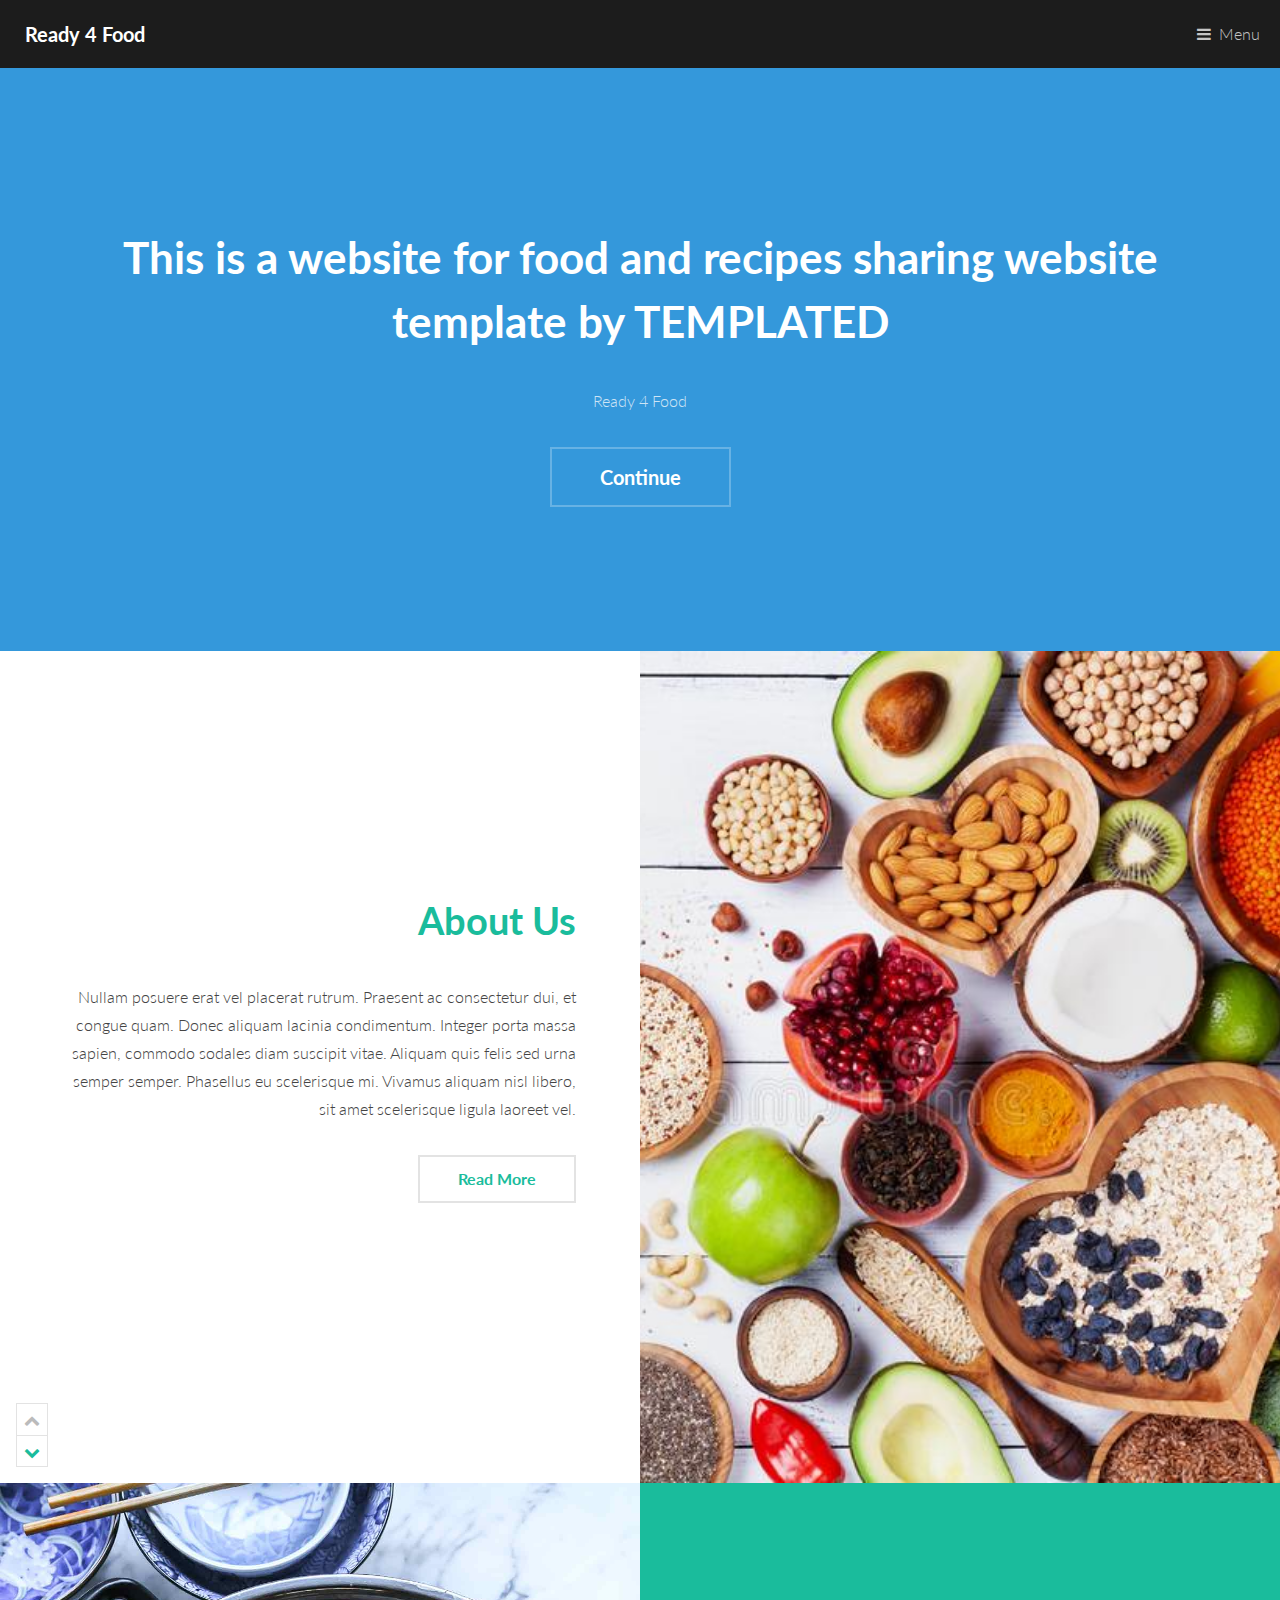
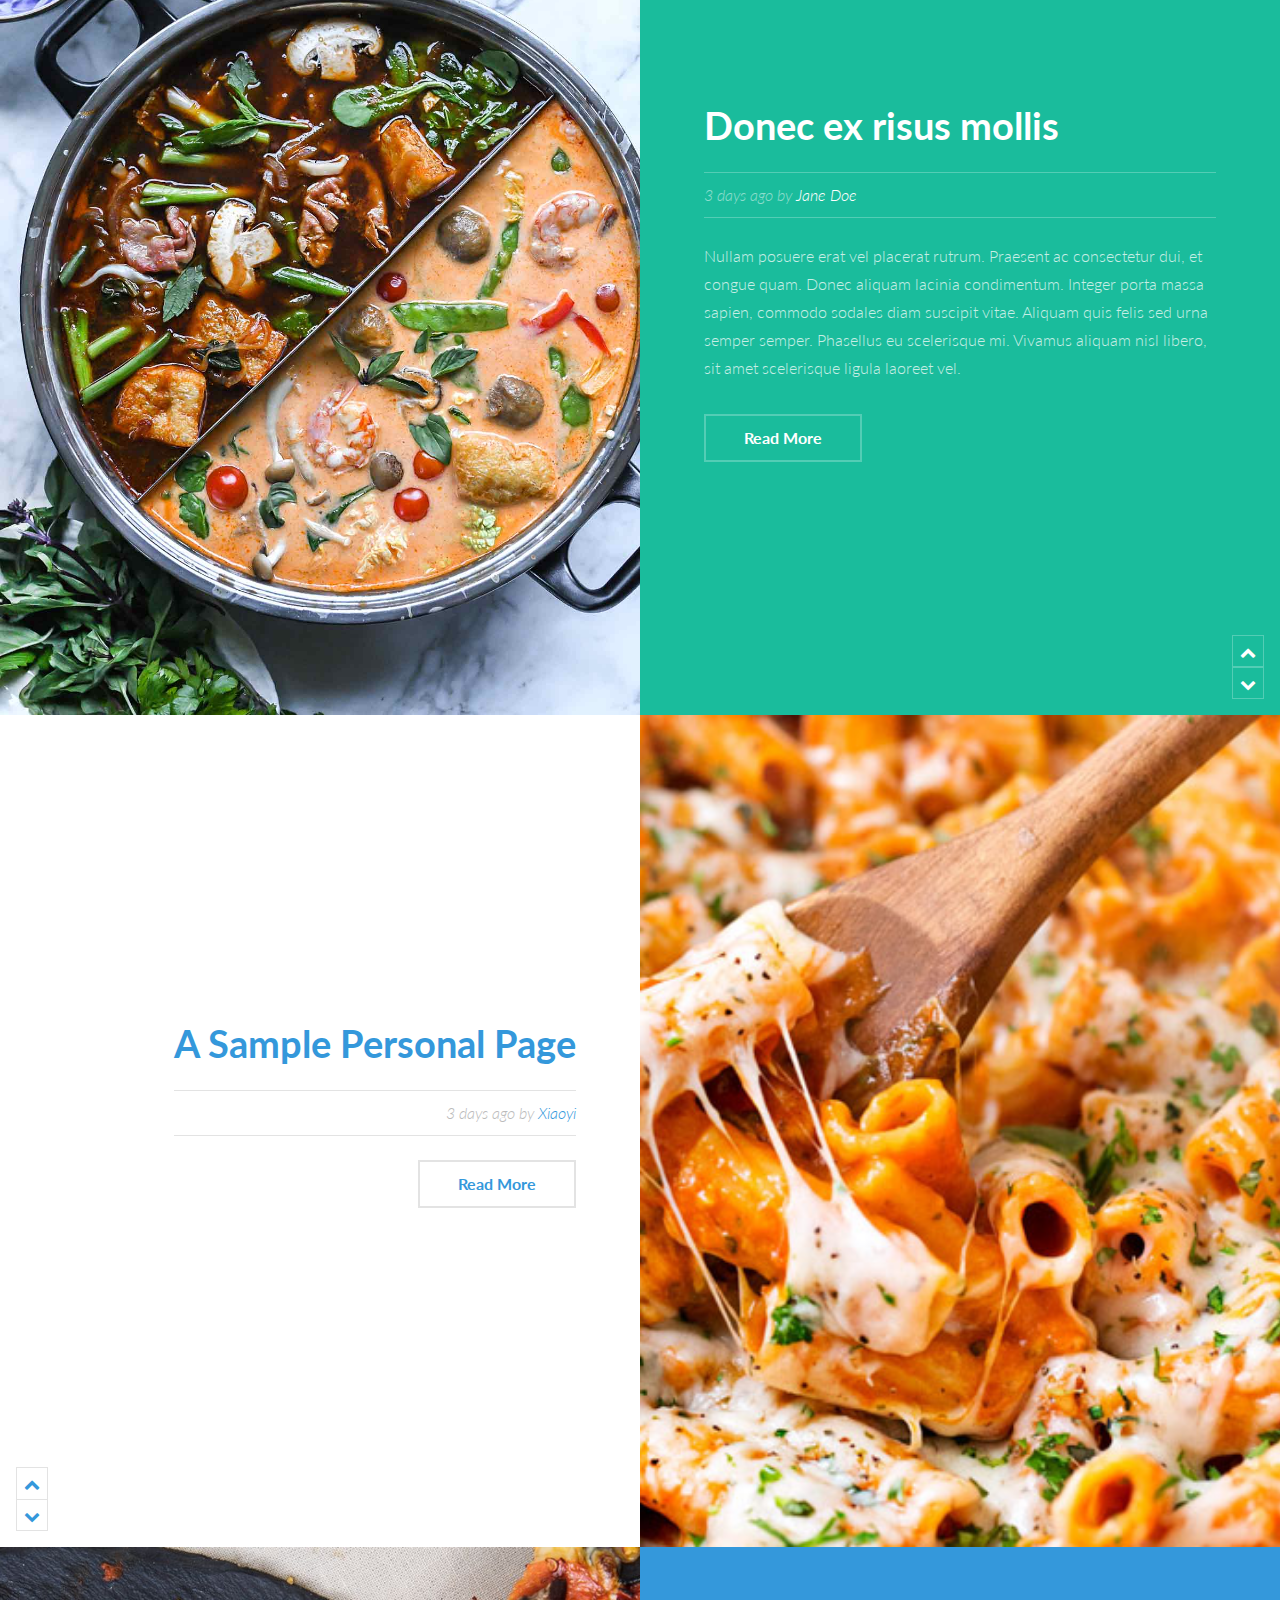
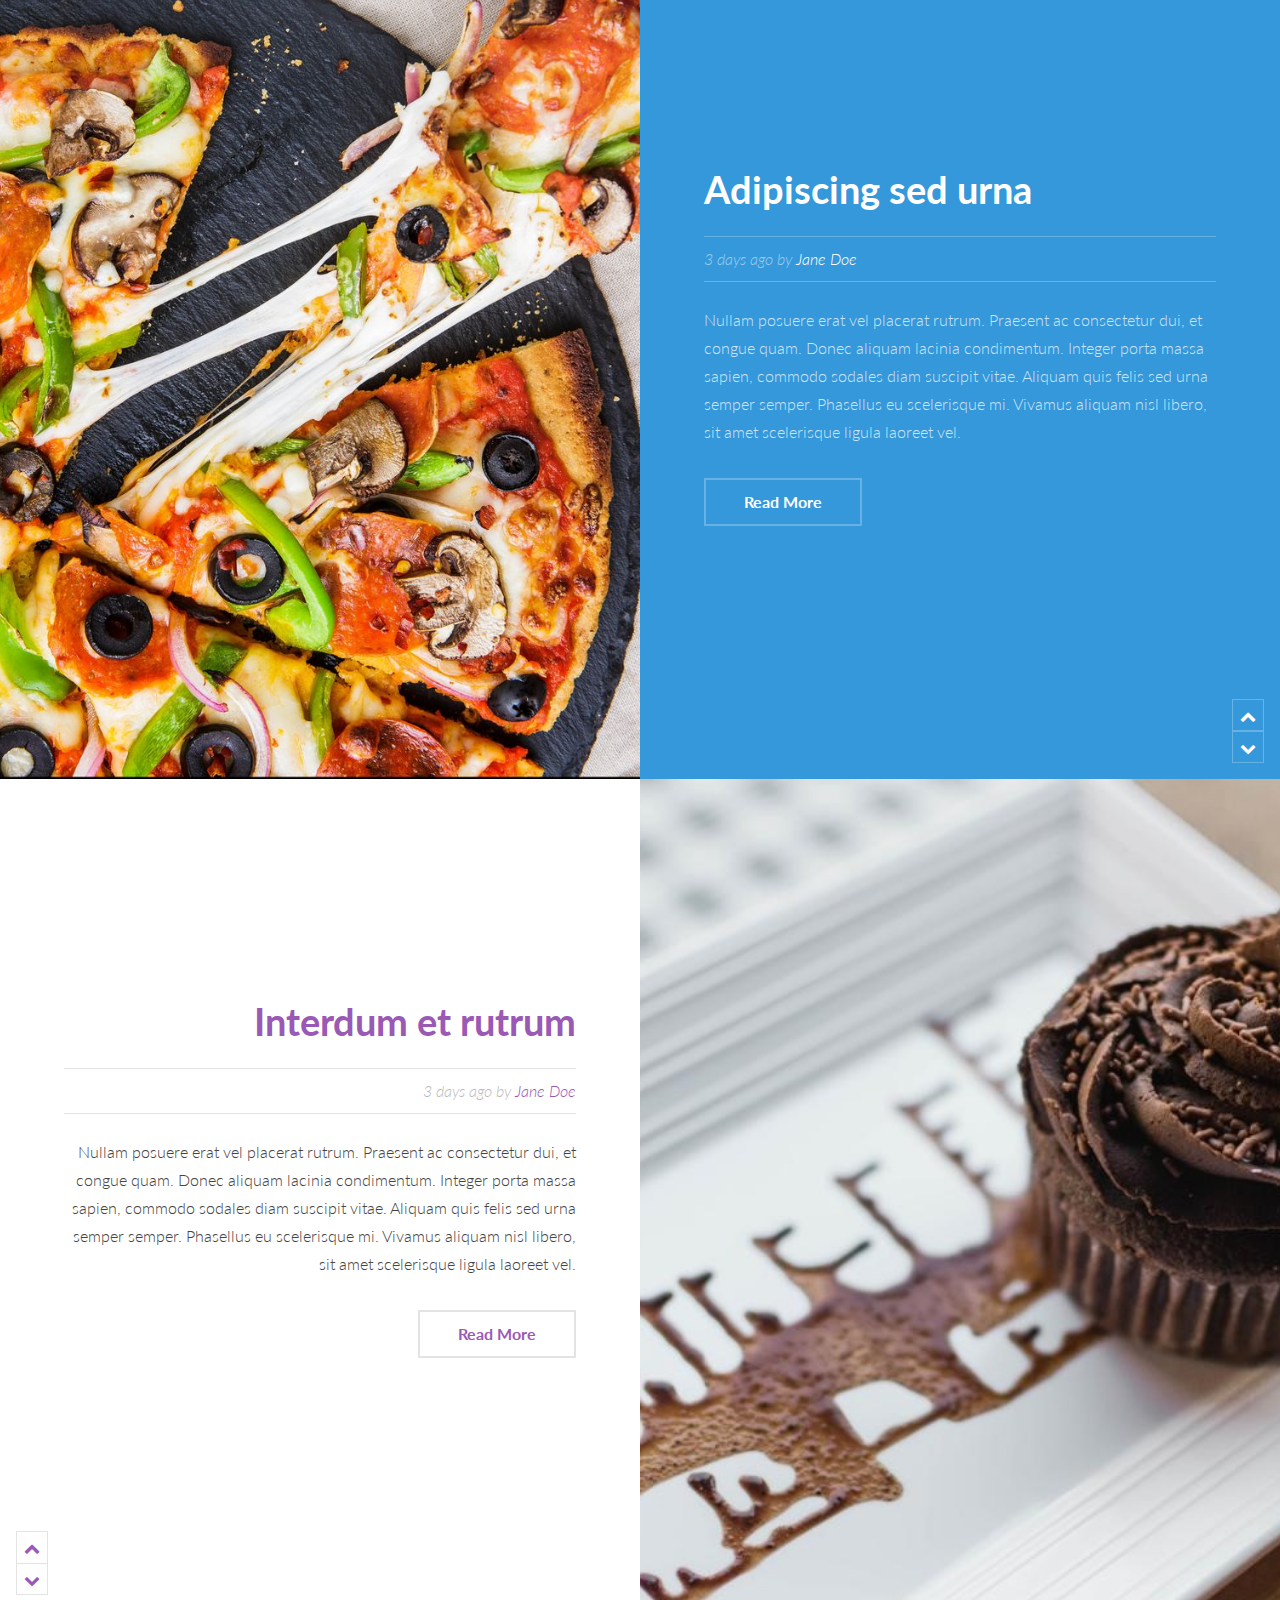
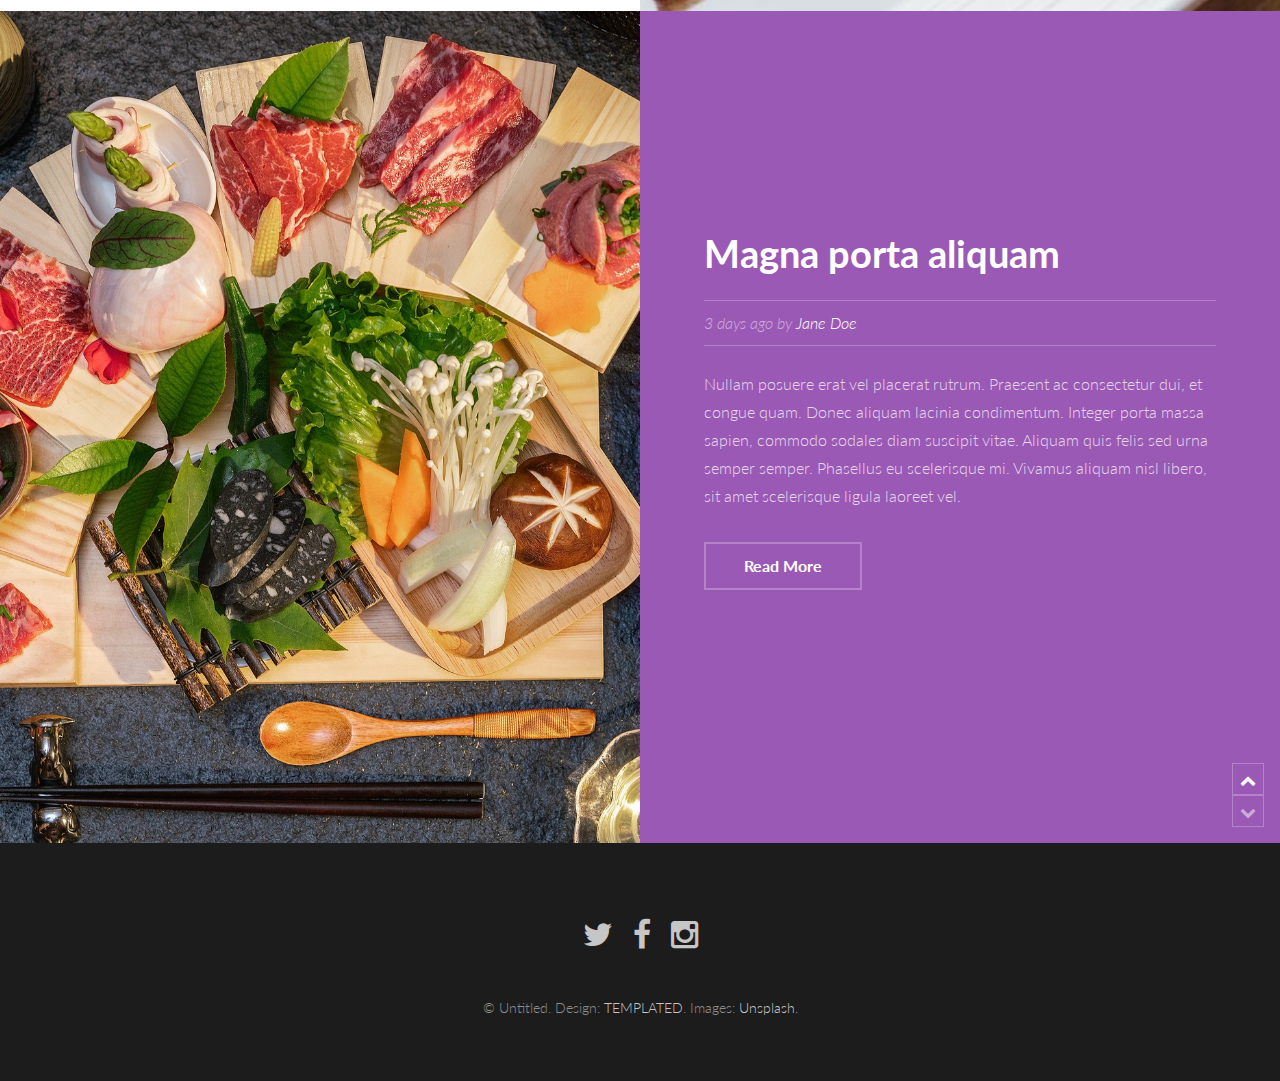
==== commit 7c6df034: "Update index.html" ====
--- a/index.html
+++ b/index.html
@@ -6,7 +6,7 @@
 -->
 <html>
 	<head>
-		<title>A Website For Food Sharing</title>
+		<title>Welcome to Ready 4 Food!</title>
 		<meta charset="utf-8" />
 		<meta name="viewport" content="width=device-width, initial-scale=1" />
 		<link rel="stylesheet" href="assets/css/main.css" />
@@ -15,7 +15,7 @@
 
 		<!-- Header -->
 			<header id="header">
-				<a href="index.html" class="logo"><strong>Binary</strong> by TEMPLATED</a>
+				<a href="index.html" class="logo"><strong>Ready 4 Food</strong> </a>
 				<nav>
 					<a href="#menu">Menu</a>
 				</nav>
@@ -25,7 +25,7 @@
 			<nav id="menu">
 				<ul class="links">
 					<li><a href="index.html">Home</a></li>
-					<li><a href="generic.html">Generic</a></li>
+					<li><a href="sample_personal_page/sample_personal_page.html">Sample Personal Page</a></li>
 					<li><a href="elements.html">Elements</a></li>
 				</ul>
 			</nav>
@@ -35,6 +35,7 @@
 				<div class="inner">
 					<h1>This is a website for food and recipes sharing<br/>
 					website template by <a href="https://templated.co">TEMPLATED</a></h1>
+					<p>Ready 4 Food</p>
 					<ul class="actions">
 						<li><a href="#one" class="button alt scrolly big">Continue</a></li>
 					</ul>
@@ -49,8 +50,8 @@
 				<div class="content">
 					<div class="inner">
 						<header>
-							<h2><a href="generic.html">Ipsum lorem sed magna</a></h2>
-							<p class="info">3 days ago by <a href="#">Jane Doe</a></p>
+							<h2><a href="generic.html">About Us</a></h2>
+							<!--<p class="info">3 days ago by <a href="#">Jane Doe</a></p> -->
 						</header>
 						<p>Nullam posuere erat vel placerat rutrum. Praesent ac consectetur dui, et congue quam. Donec aliquam lacinia condimentum. Integer porta massa sapien, commodo sodales diam suscipit vitae. Aliquam quis felis sed urna semper semper. Phasellus eu scelerisque mi. Vivamus aliquam nisl libero, sit amet scelerisque ligula laoreet vel.</p>
 						<ul class="actions">
@@ -98,7 +99,6 @@
 							<h2><a href="sample_personal_page/sample_personal_page.html">A Sample Personal Page</a></h2>
 							<p class="info">3 days ago by <a href="#">Xiaoyi</a></p>
 						</header>
-						<p>Nullam posuere erat vel placerat rutrum. Praesent ac consectetur dui, et congue quam. Donec aliquam lacinia condimentum. Integer porta massa sapien, commodo sodales diam suscipit vitae. Aliquam quis felis sed urna semper semper. Phasellus eu scelerisque mi. Vivamus aliquam nisl libero, sit amet scelerisque ligula laoreet vel.</p>
 						<ul class="actions">
 							<li><a href="sample_personal_page/sample_personal_page.html" class="button alt">Read More</a></li>
 						</ul>
@@ -198,5 +198,6 @@
 			<script src="assets/js/util.js"></script>
 			<script src="assets/js/main.js"></script>
 
+
 	</body>
-</html>+</html>
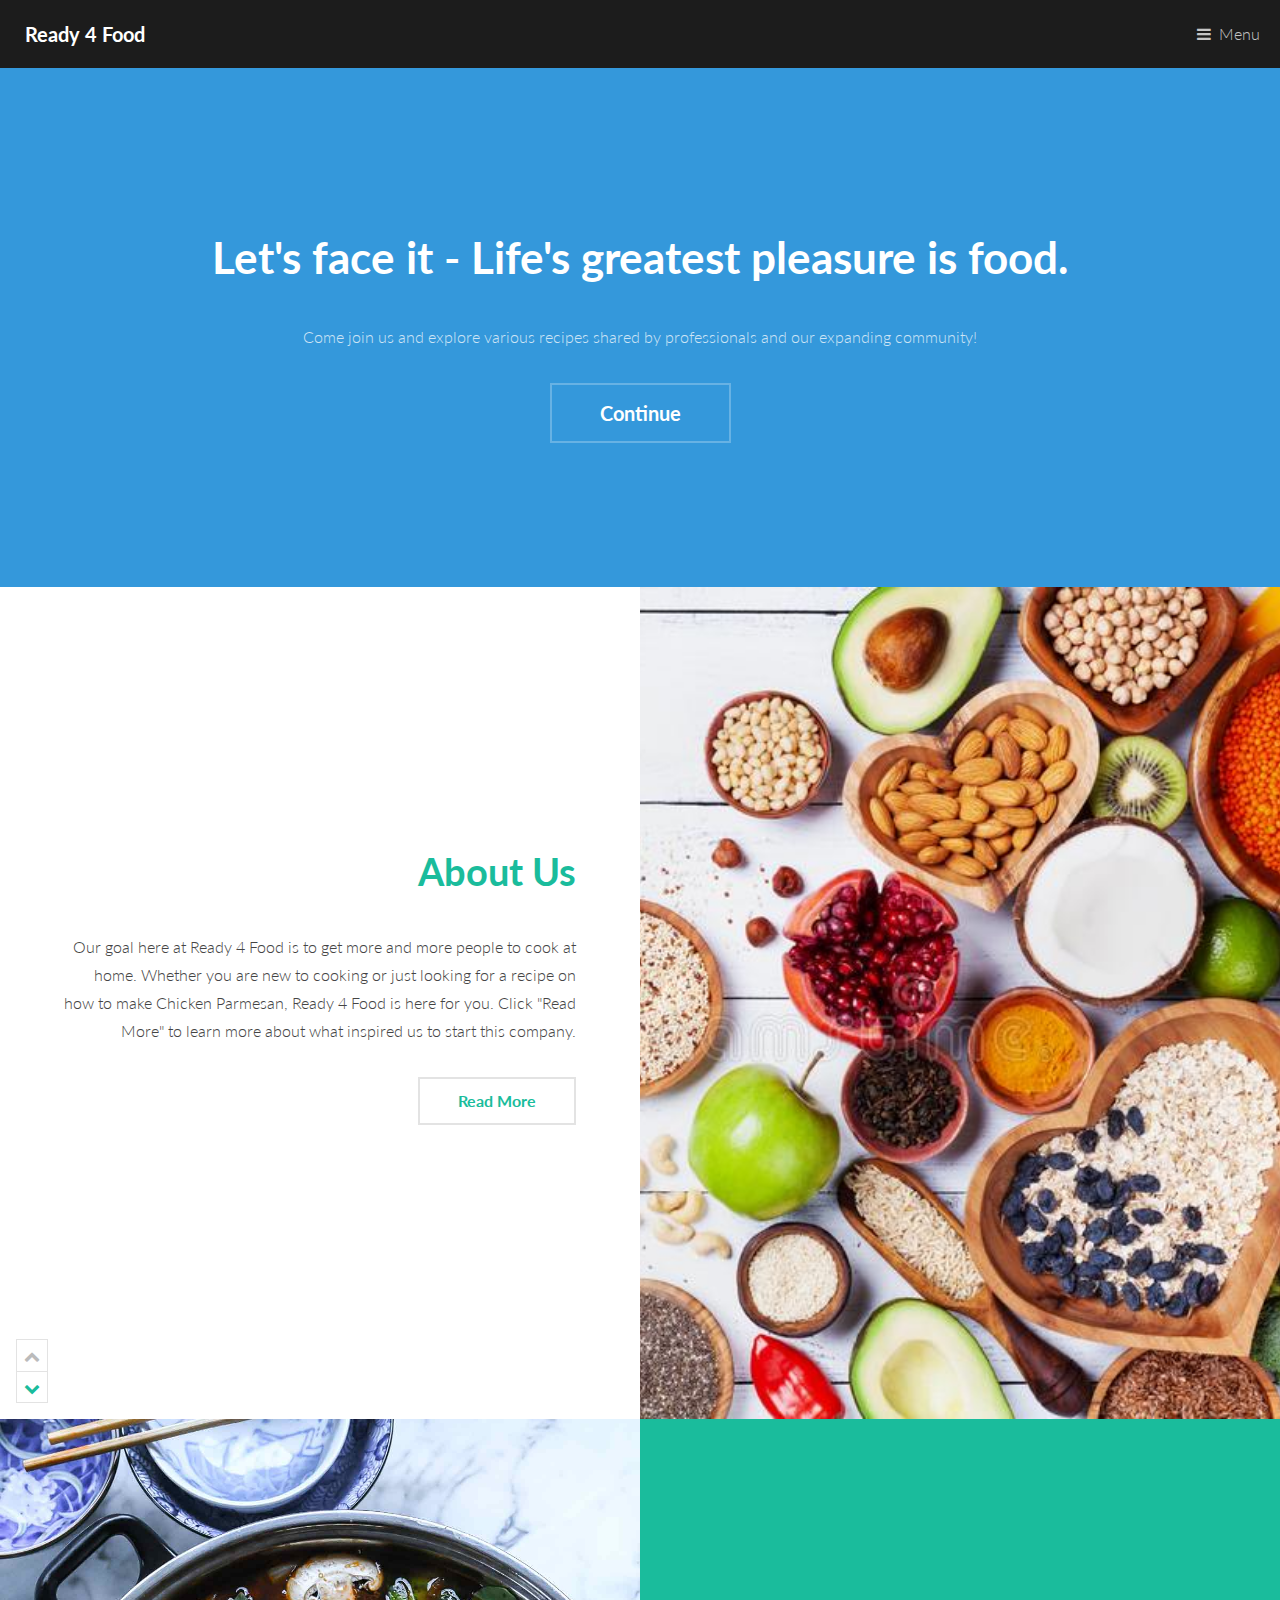
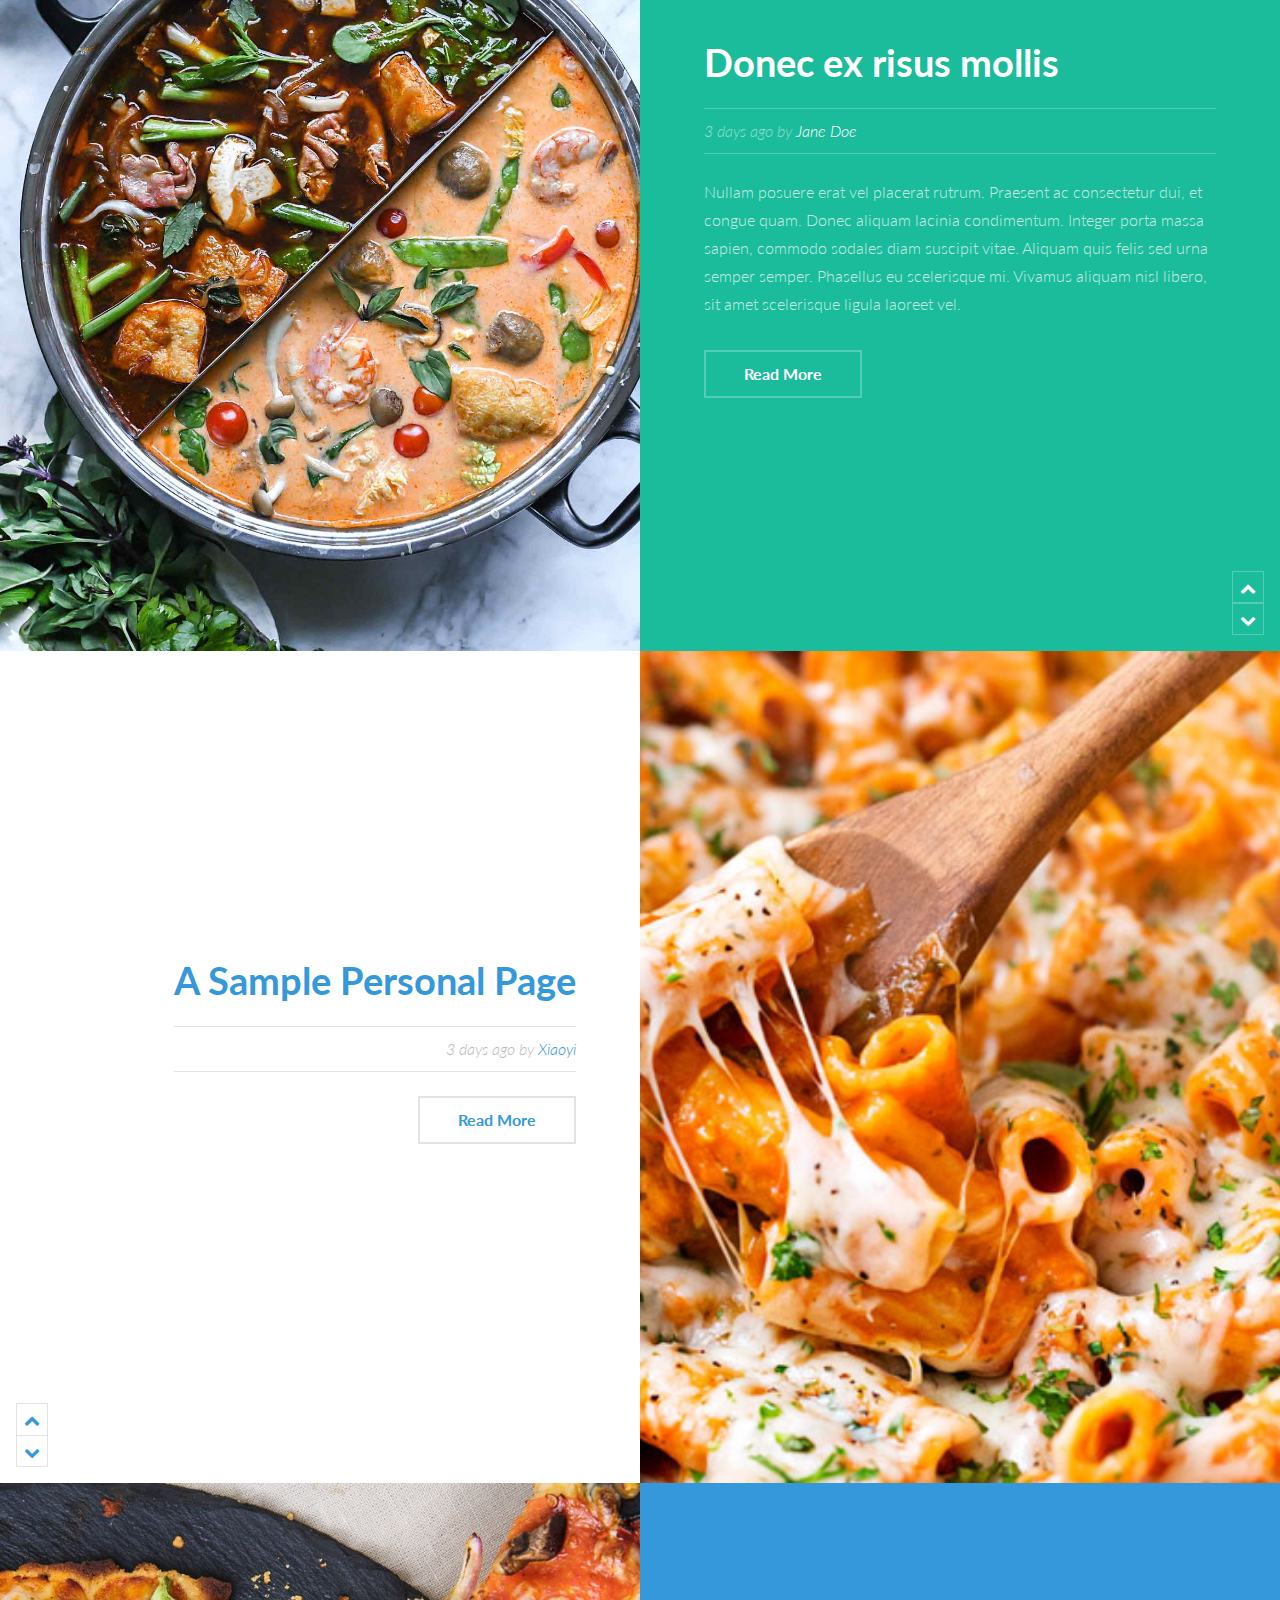
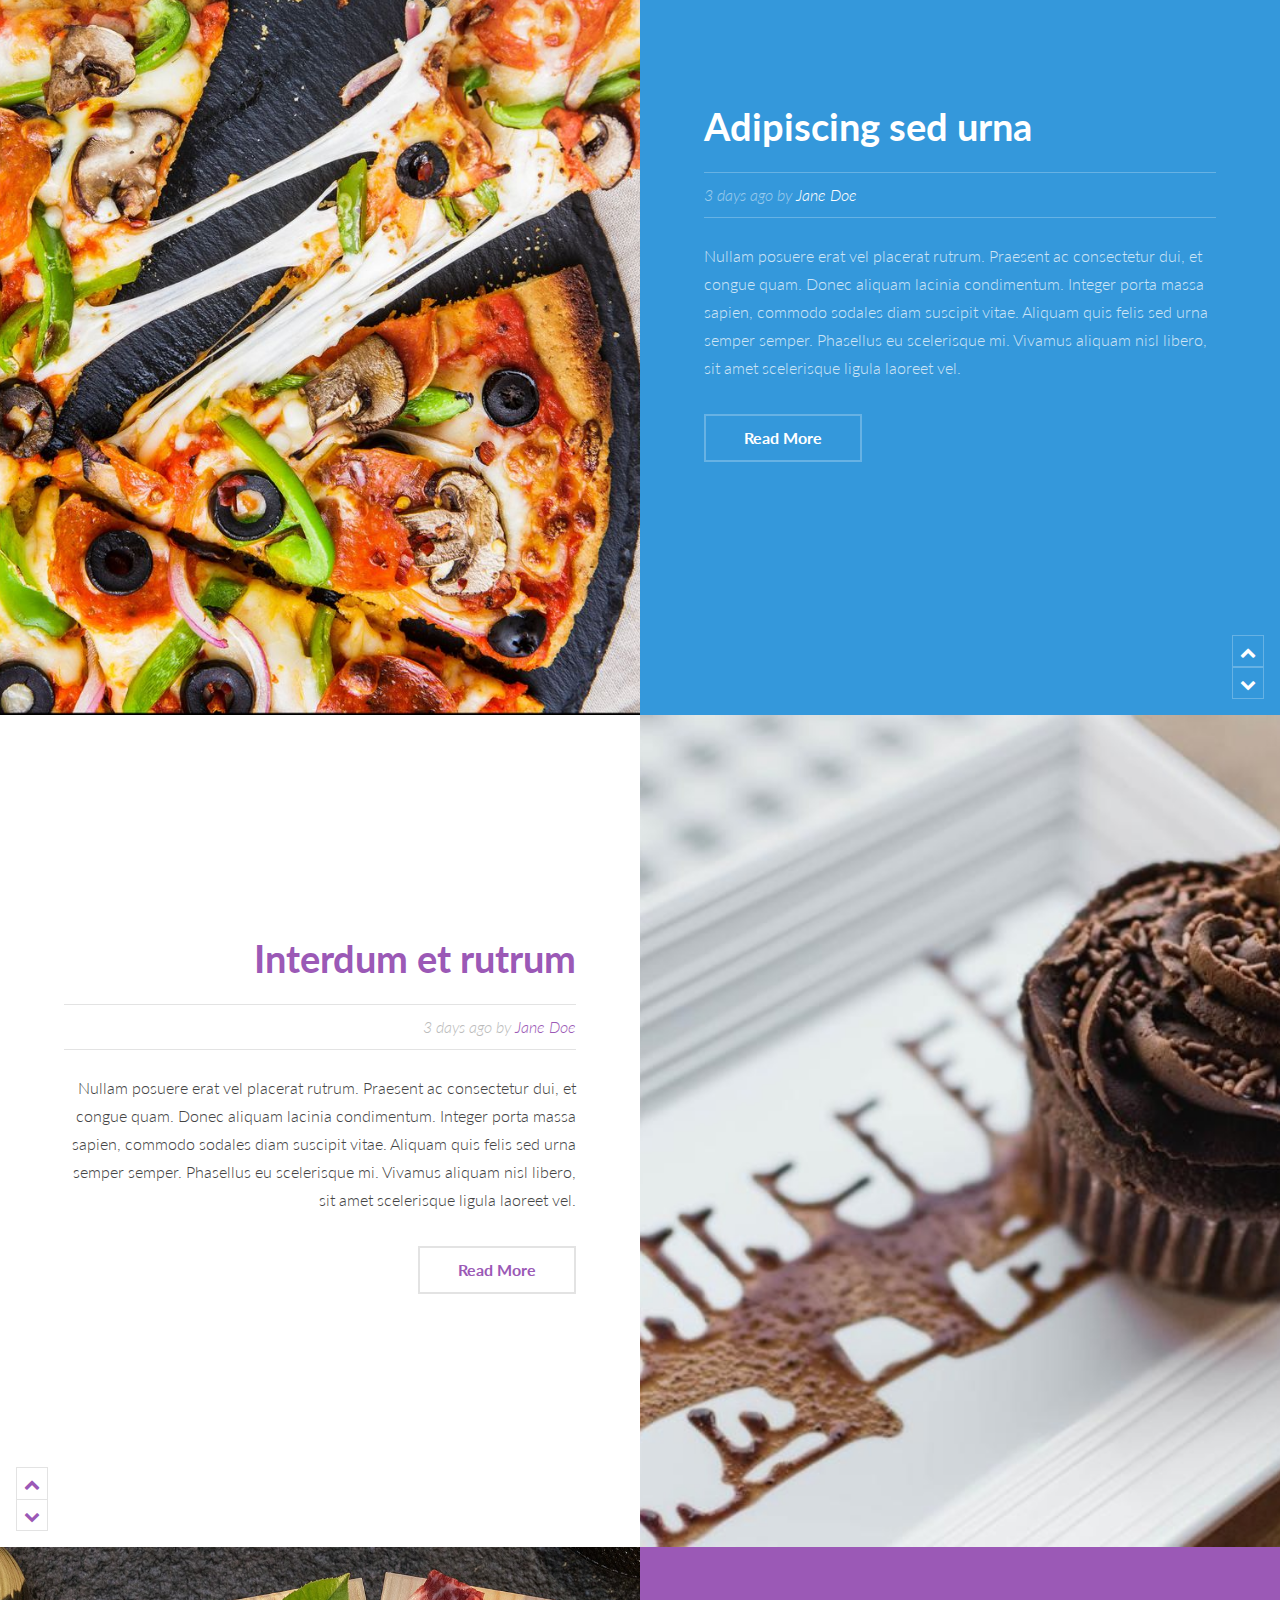
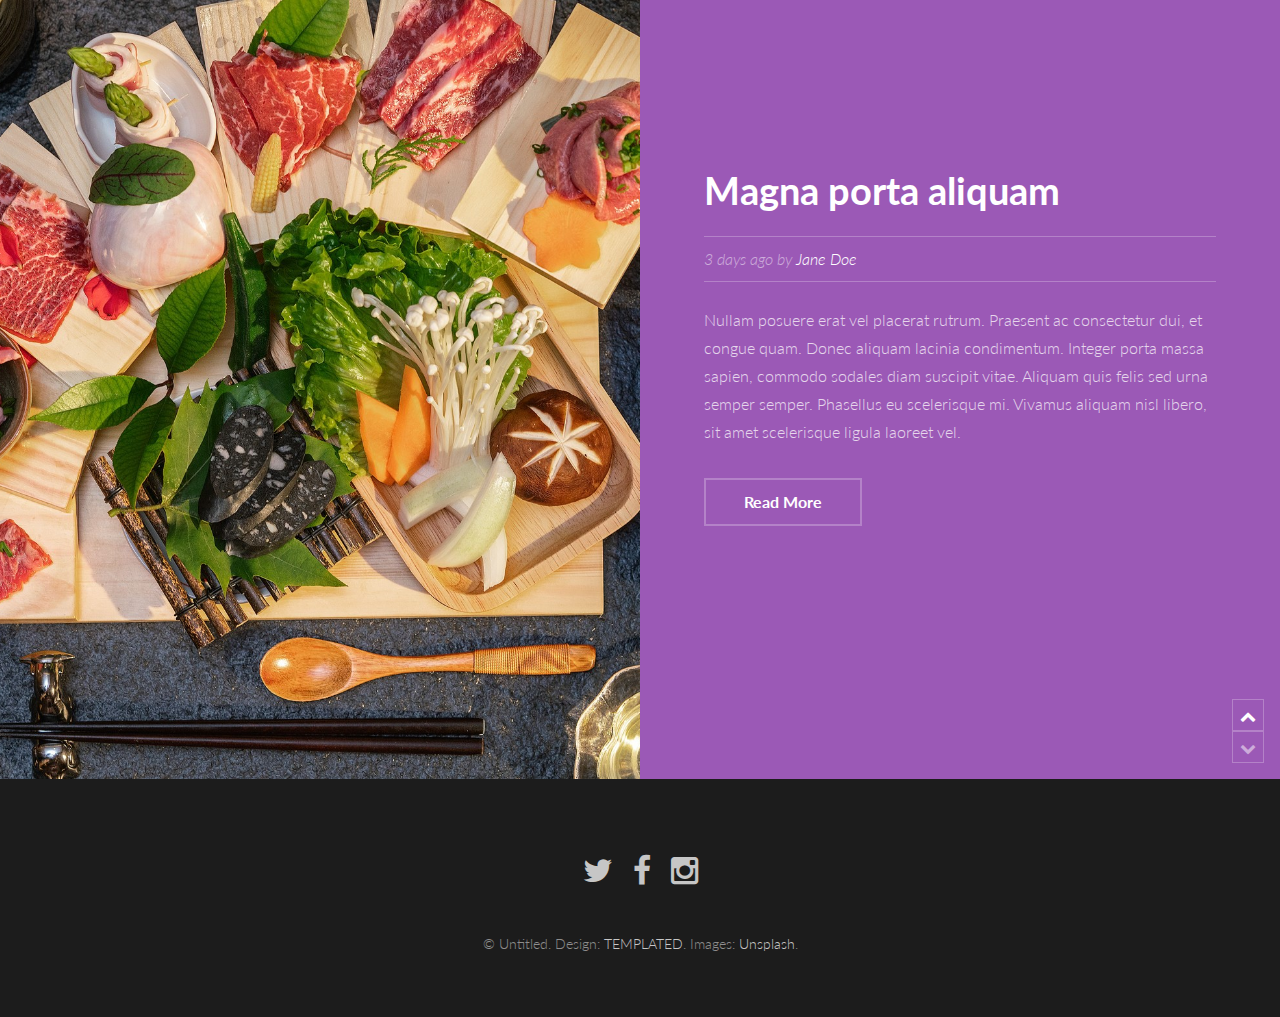
==== commit 9751ecd5: "Update index.html" ====
--- a/index.html
+++ b/index.html
@@ -33,9 +33,8 @@
 		<!-- Banner -->
 			<section id="banner">
 				<div class="inner">
-					<h1>This is a website for food and recipes sharing<br/>
-					website template by <a href="https://templated.co">TEMPLATED</a></h1>
-					<p>Ready 4 Food</p>
+					<h1>Let's face it - Life's greatest pleasure is food.</h1>
+					<p>Come join us and explore various recipes shared by professionals and our expanding community!</p>
 					<ul class="actions">
 						<li><a href="#one" class="button alt scrolly big">Continue</a></li>
 					</ul>
@@ -50,12 +49,12 @@
 				<div class="content">
 					<div class="inner">
 						<header>
-							<h2><a href="generic.html">About Us</a></h2>
+							<h2><a href="aboutus.html">About Us</a></h2>
 							<!--<p class="info">3 days ago by <a href="#">Jane Doe</a></p> -->
 						</header>
-						<p>Nullam posuere erat vel placerat rutrum. Praesent ac consectetur dui, et congue quam. Donec aliquam lacinia condimentum. Integer porta massa sapien, commodo sodales diam suscipit vitae. Aliquam quis felis sed urna semper semper. Phasellus eu scelerisque mi. Vivamus aliquam nisl libero, sit amet scelerisque ligula laoreet vel.</p>
-						<ul class="actions">
-							<li><a href="generic.html" class="button alt">Read More</a></li>
+						<p>Our goal here at Ready 4 Food is to get more and more people to cook at home. Whether you are new to cooking or just looking for a recipe on how to make Chicken Parmesan, Ready 4 Food is here for you. Click "Read More" to learn more about what inspired us to start this company.</p>
+						<ul class="actions">
+							<li><a href="aboutus.html" class="button alt">Read More</a></li>
 						</ul>
 					</div>
 					<div class="postnav">
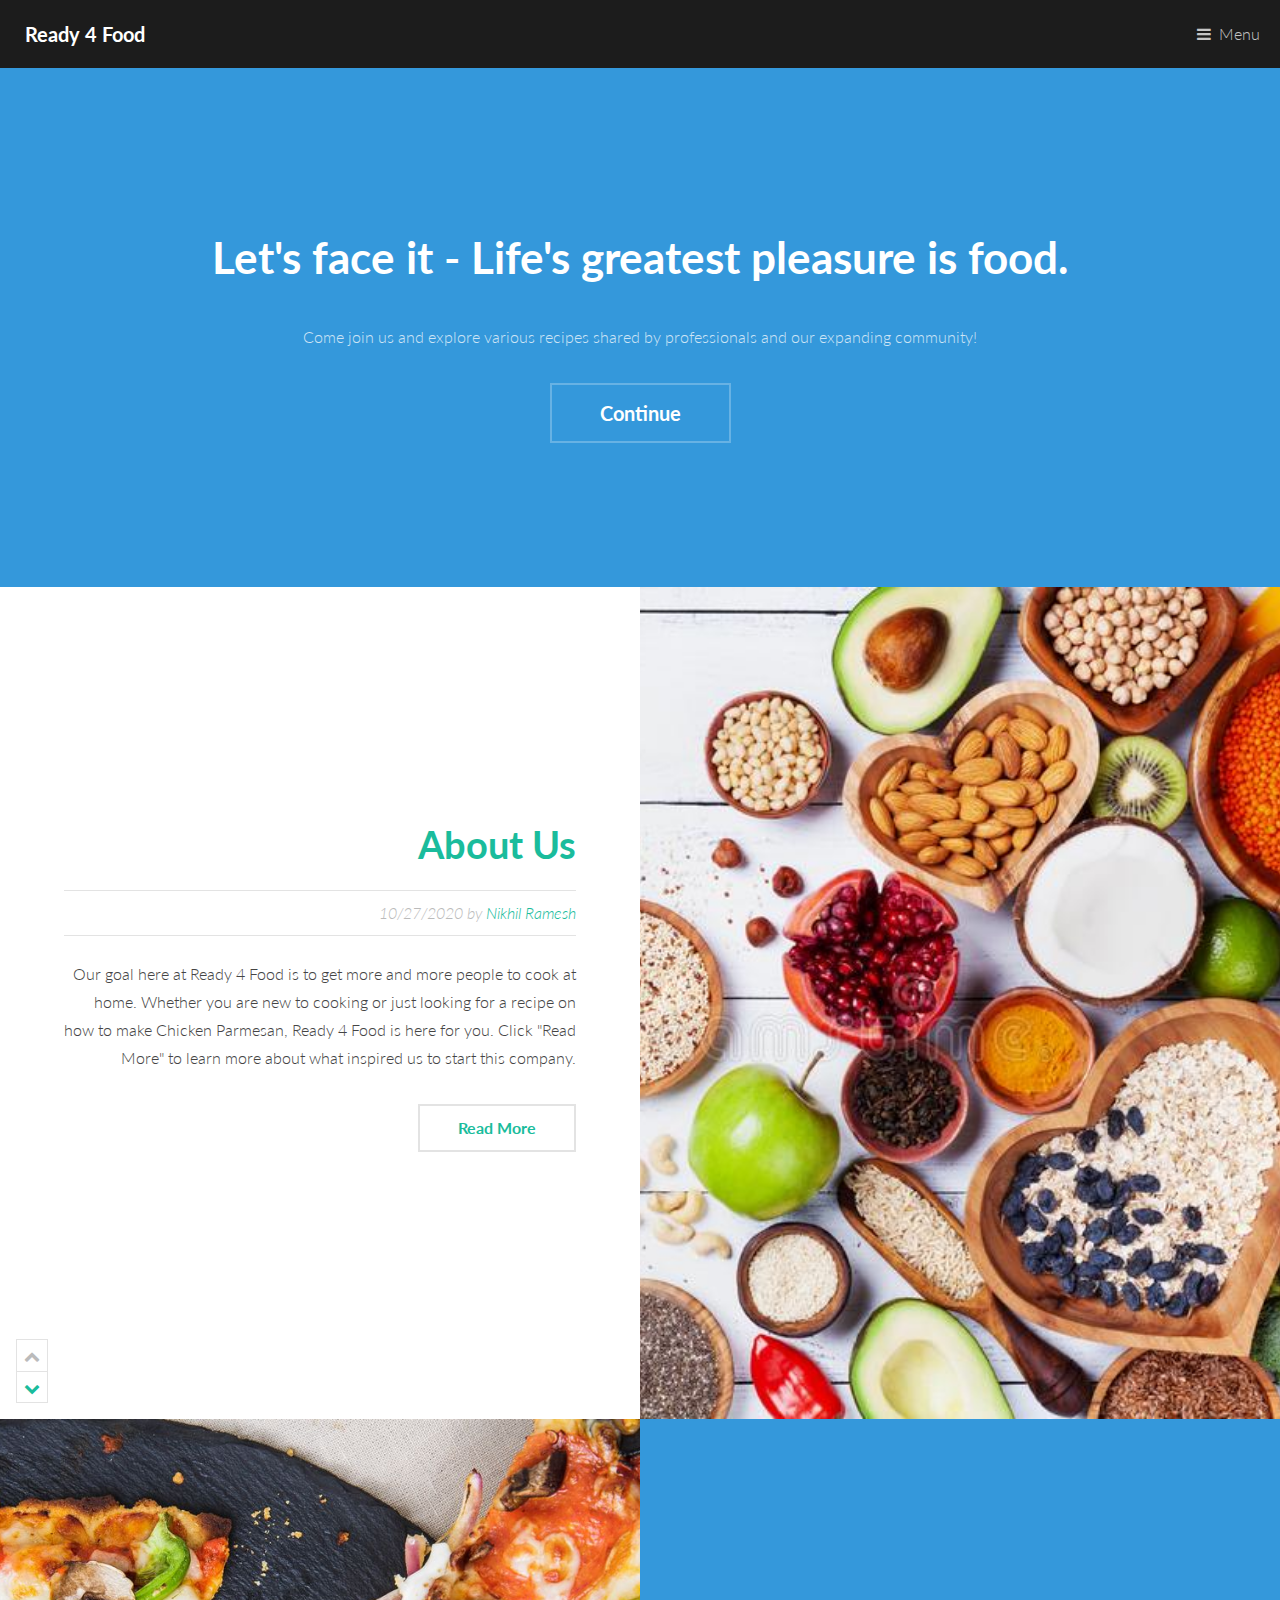
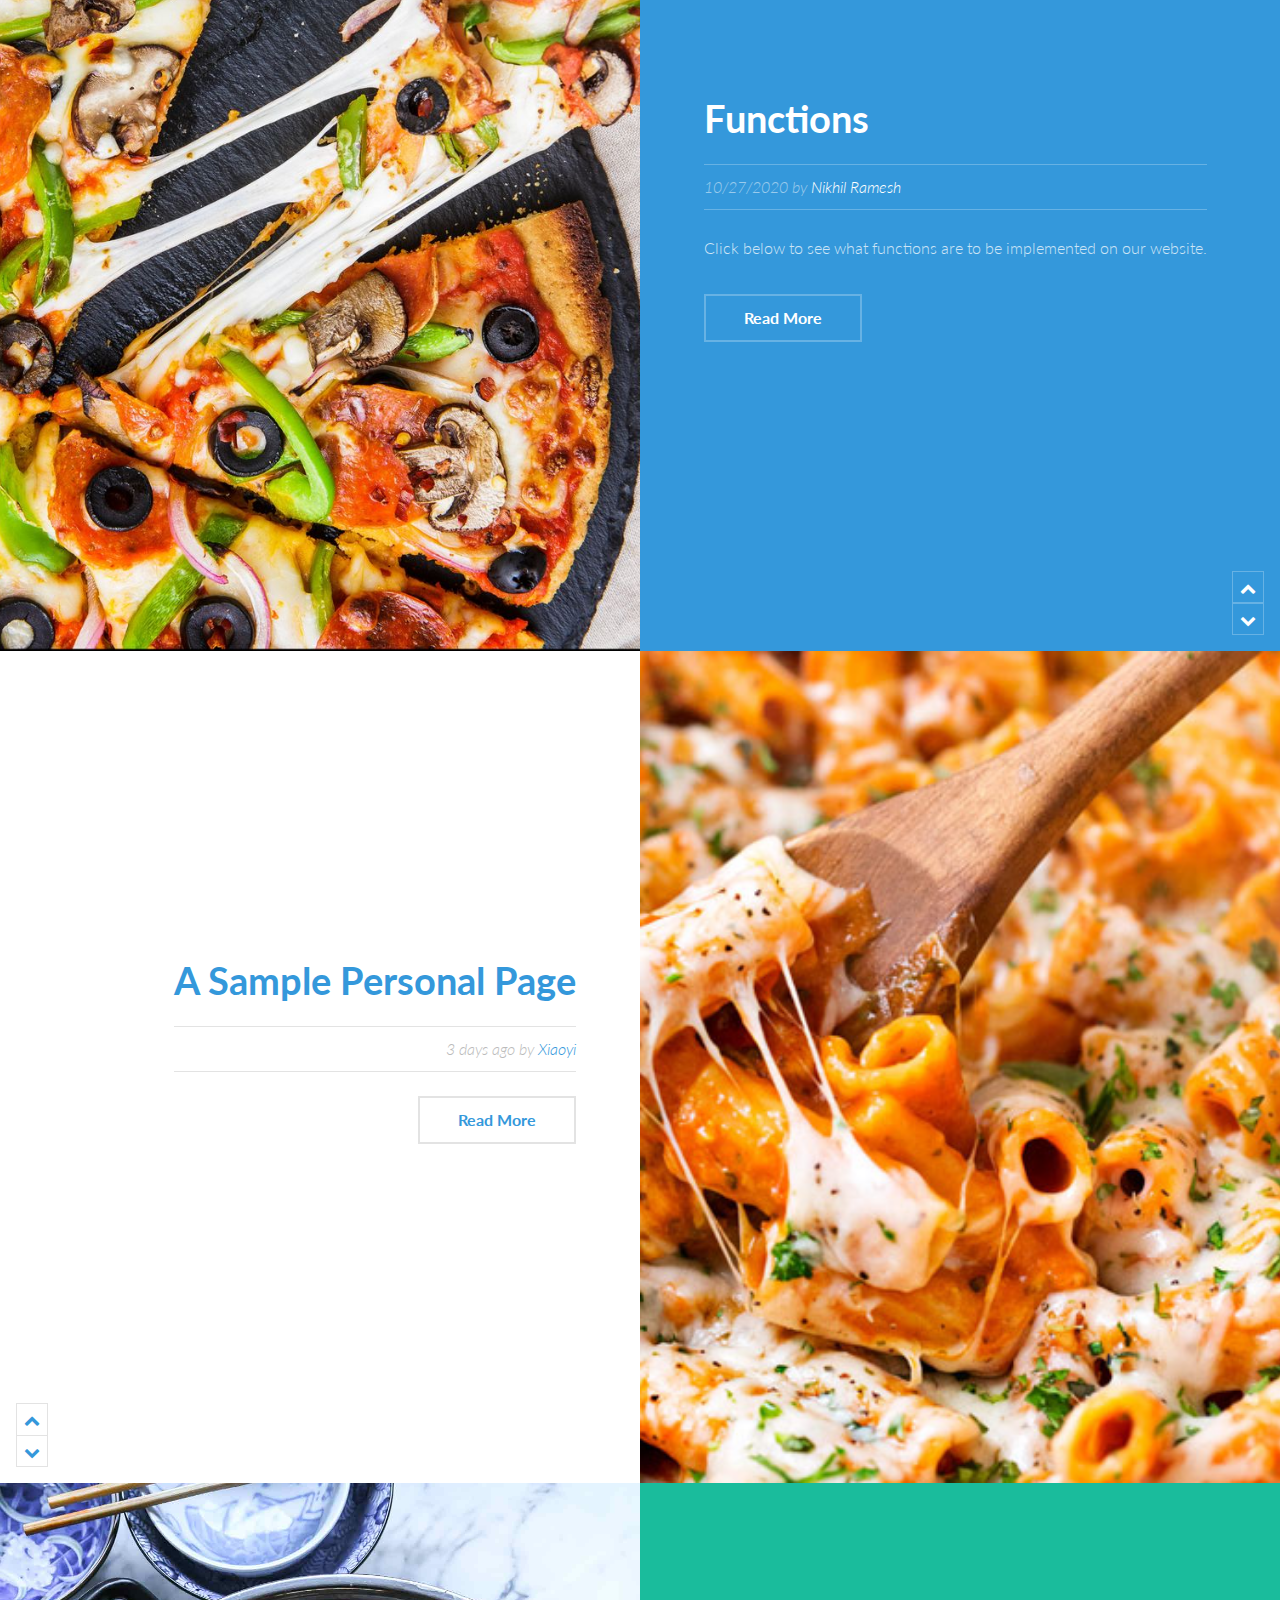
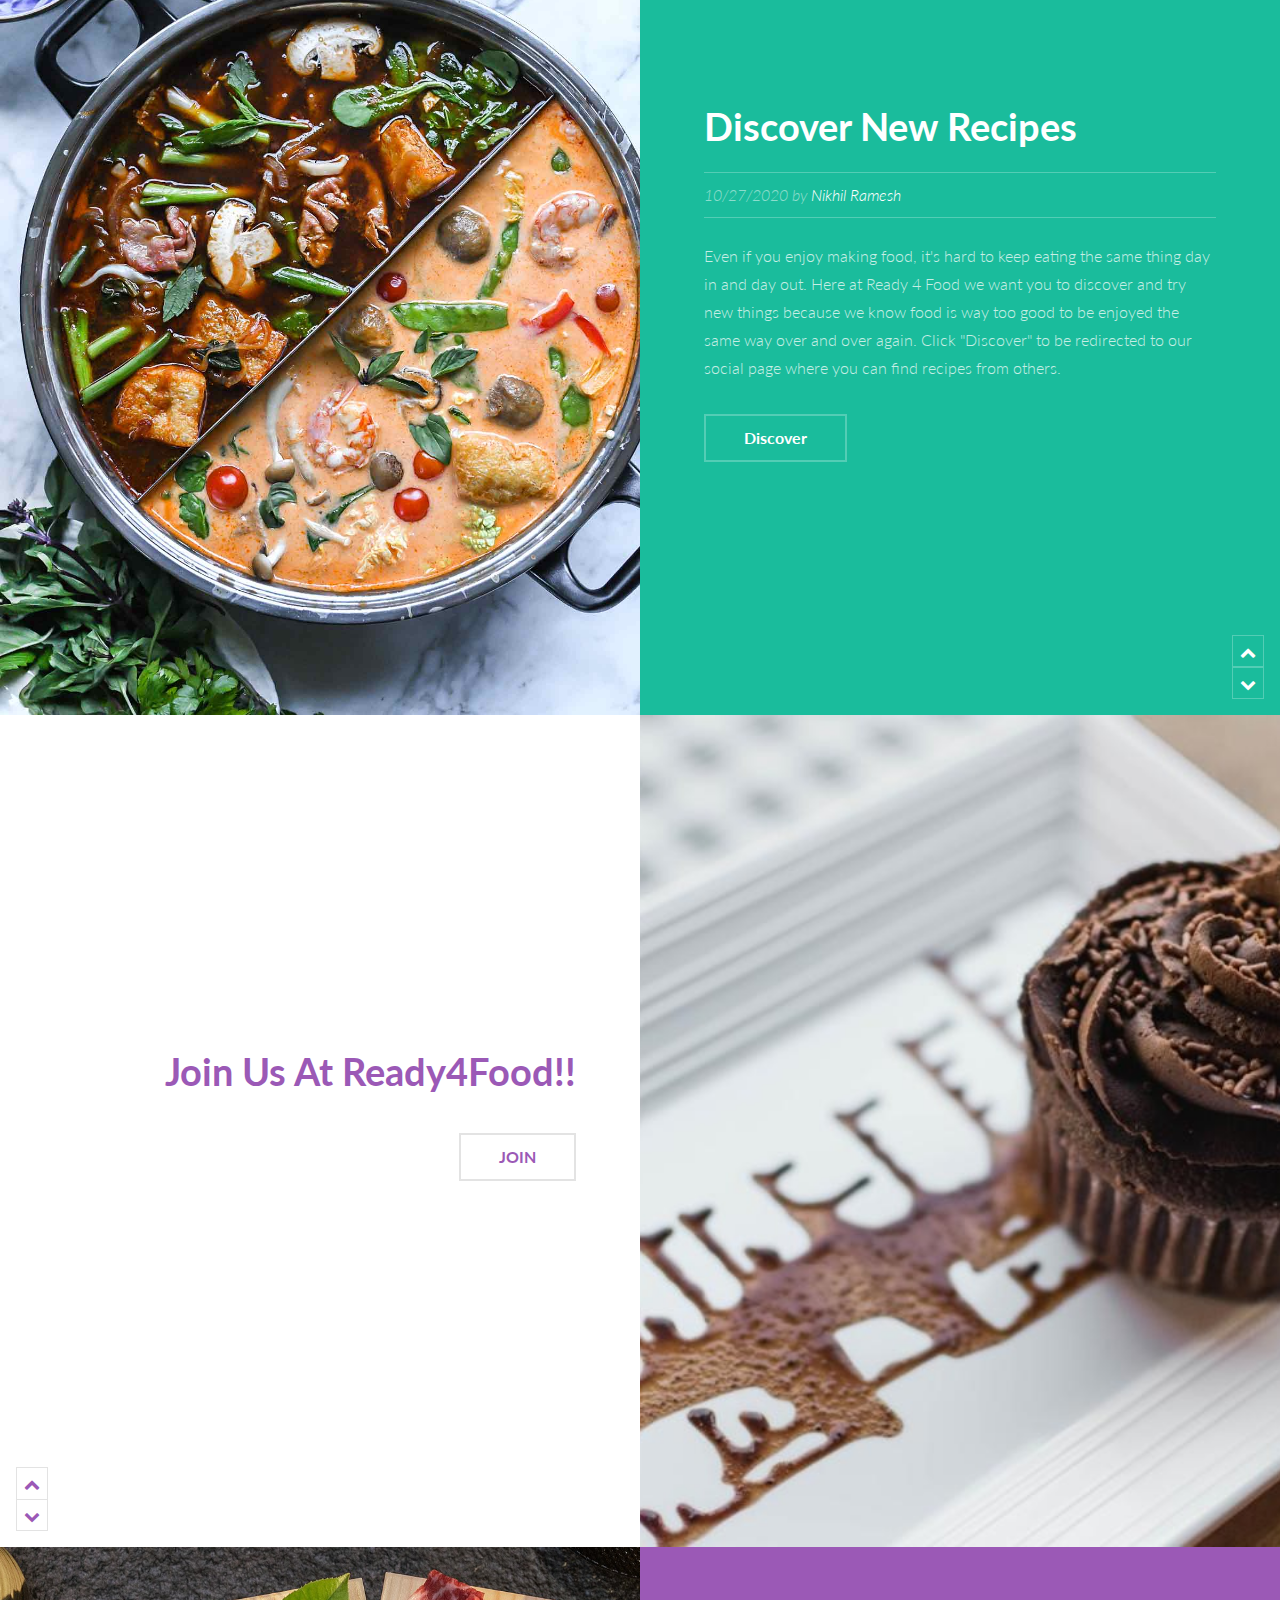
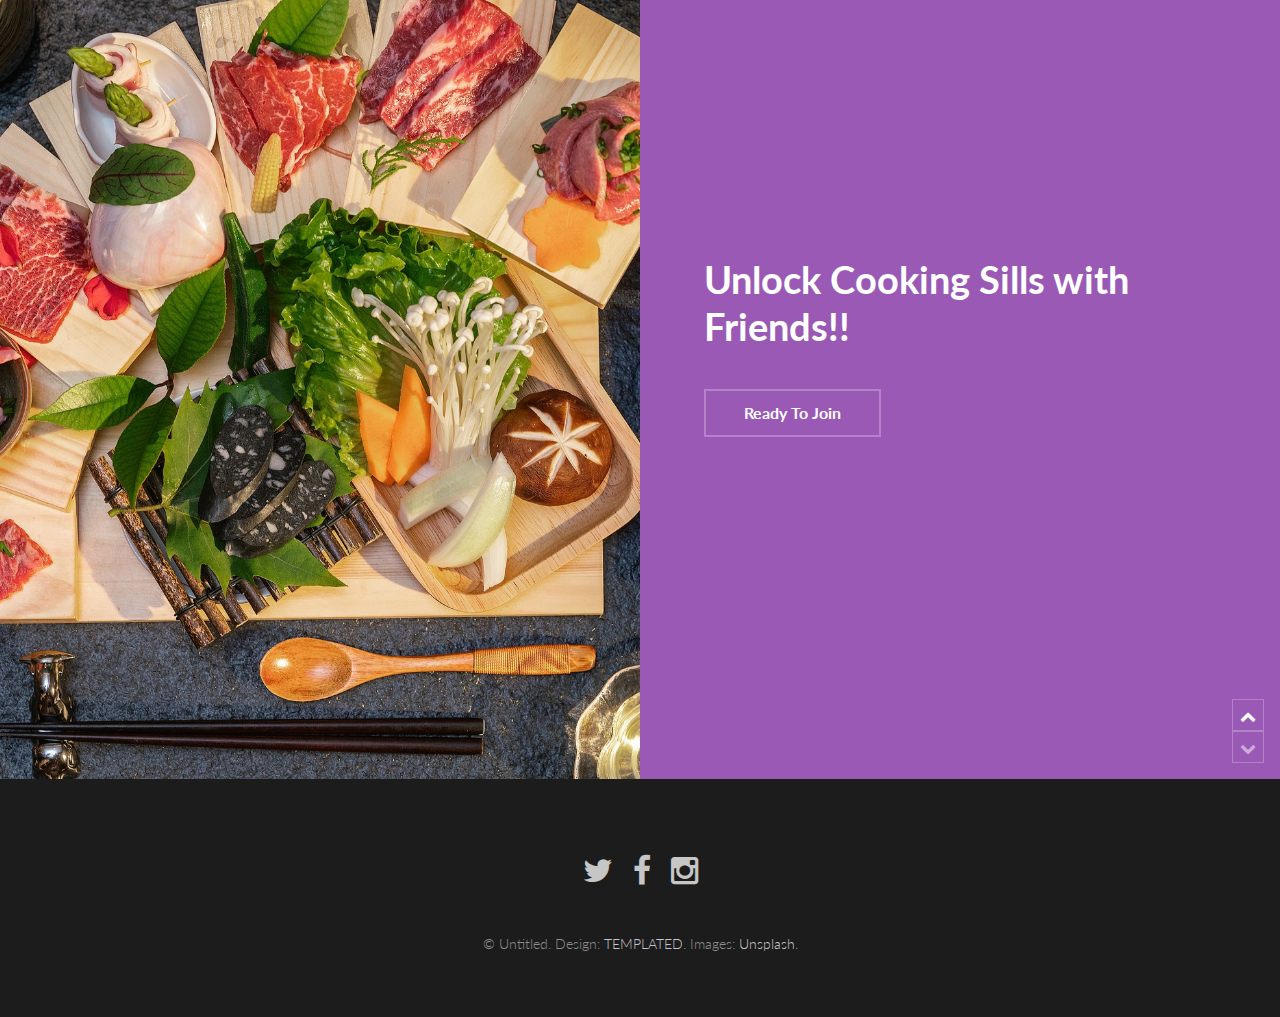
==== commit 069776a9: "Minus Change" ====
--- a/index.html
+++ b/index.html
@@ -25,8 +25,9 @@
 			<nav id="menu">
 				<ul class="links">
 					<li><a href="index.html">Home</a></li>
-					<li><a href="sample_personal_page/sample_personal_page.html">Sample Personal Page</a></li>
-					<li><a href="elements.html">Elements</a></li>
+                    <li><a href="aboutus.html">About Us</a></li>
+                    <li><a href="functions.html">Functions</a></li>
+                    <li><a href="sample_personal_page/sample_personal_page.html">Sample Personal Page</a></li>
 				</ul>
 			</nav>
 
@@ -50,7 +51,7 @@
 					<div class="inner">
 						<header>
 							<h2><a href="aboutus.html">About Us</a></h2>
-							<!--<p class="info">3 days ago by <a href="#">Jane Doe</a></p> -->
+							<p class="info">10/27/2020 by <a href="#">Nikhil Ramesh</a></p>
 						</header>
 						<p>Our goal here at Ready 4 Food is to get more and more people to cook at home. Whether you are new to cooking or just looking for a recipe on how to make Chicken Parmesan, Ready 4 Food is here for you. Click "Read More" to learn more about what inspired us to start this company.</p>
 						<ul class="actions">
@@ -65,6 +66,53 @@
 			</article>
 
 		<!-- Two -->
+			<article id="four" class="post invert style2 alt">
+				<div class="image">
+					<img src="images/img04.jpg" alt="" data-position="60% center" />
+				</div>
+				<div class="content">
+					<div class="inner">
+						<header>
+							<h2><a href="functions.html">Functions</a></h2>
+							<p class="info">10/27/2020 by <a href="#">Nikhil Ramesh</a></p>
+
+						</header>
+						<p>Click below to see what functions are to be implemented on our website.</p>
+						<ul class="actions">
+							<li><a href="functions.html" class="button alt">Read More</a></li>
+						</ul>
+					</div>
+					<div class="postnav">
+						<a href="#three" class="scrolly prev"><span class="icon fa-chevron-up"></span></a>
+						<a href="#five" class="scrolly next"><span class="icon fa-chevron-down"></span></a>
+					</div>
+				</div>
+			</article>
+
+			
+		<!-- Three -->
+			<article id="three" class="post style2">
+				<div class="image">
+					<img src="images/img03.jpg" alt="" data-position="80% center" />
+				</div>
+				<div class="content">
+					<div class="inner">
+						<header>
+							<h2><a href="sample_personal_page/sample_personal_page.html">A Sample Personal Page</a></h2>
+							<p class="info">3 days ago by <a href="#">Xiaoyi</a></p>
+						</header>
+						<ul class="actions">
+							<li><a href="sample_personal_page/sample_personal_page.html" class="button alt">Read More</a></li>
+						</ul>
+					</div>
+					<div class="postnav">
+						<a href="#two" class="scrolly prev"><span class="icon fa-chevron-up"></span></a>
+						<a href="#four" class="scrolly next"><span class="icon fa-chevron-down"></span></a>
+					</div>
+				</div>
+			</article>
+
+		<!-- Four -->
 			<article id="two" class="post invert style1 alt">
 				<div class="image">
 					<img src="images/img02.jpg" alt="" data-position="10% center" />
@@ -72,12 +120,12 @@
 				<div class="content">
 					<div class="inner">
 						<header>
-							<h2><a href="generic.html">Donec ex risus mollis</a></h2>
-							<p class="info">3 days ago by <a href="#">Jane Doe</a></p>
-						</header>
-						<p>Nullam posuere erat vel placerat rutrum. Praesent ac consectetur dui, et congue quam. Donec aliquam lacinia condimentum. Integer porta massa sapien, commodo sodales diam suscipit vitae. Aliquam quis felis sed urna semper semper. Phasellus eu scelerisque mi. Vivamus aliquam nisl libero, sit amet scelerisque ligula laoreet vel.</p>
-						<ul class="actions">
-							<li><a href="generic.html" class="button alt">Read More</a></li>
+							<h2><a href="sample_personal_page/sample_personal_page.html">Discover New Recipes</a></h2>
+							<p class="info">10/27/2020 by <a href="#">Nikhil Ramesh</a></p>
+						</header>
+						<p>Even if you enjoy making food, it's hard to keep eating the same thing day in and day out. Here at Ready 4 Food we want you to discover and try new things because we know food is way too good to be enjoyed the same way over and over again. Click "Discover" to be redirected to our social page where you can find recipes from others.</p>
+						<ul class="actions" href="sample_personal_page/sample_personal_page.html">
+							<li><a href="sample_personal_page/sample_personal_page.html" class="button alt">Discover</a></li>
 						</ul>
 					</div>
 					<div class="postnav">
@@ -87,50 +135,6 @@
 				</div>
 			</article>
 
-		<!-- Three -->
-			<article id="three" class="post style2">
-				<div class="image">
-					<img src="images/img03.jpg" alt="" data-position="80% center" />
-				</div>
-				<div class="content">
-					<div class="inner">
-						<header>
-							<h2><a href="sample_personal_page/sample_personal_page.html">A Sample Personal Page</a></h2>
-							<p class="info">3 days ago by <a href="#">Xiaoyi</a></p>
-						</header>
-						<ul class="actions">
-							<li><a href="sample_personal_page/sample_personal_page.html" class="button alt">Read More</a></li>
-						</ul>
-					</div>
-					<div class="postnav">
-						<a href="#two" class="scrolly prev"><span class="icon fa-chevron-up"></span></a>
-						<a href="#four" class="scrolly next"><span class="icon fa-chevron-down"></span></a>
-					</div>
-				</div>
-			</article>
-
-		<!-- Four -->
-			<article id="four" class="post invert style2 alt">
-				<div class="image">
-					<img src="images/img04.jpg" alt="" data-position="60% center" />
-				</div>
-				<div class="content">
-					<div class="inner">
-						<header>
-							<h2><a href="generic.html">Adipiscing sed urna</a></h2>
-							<p class="info">3 days ago by <a href="#">Jane Doe</a></p>
-						</header>
-						<p>Nullam posuere erat vel placerat rutrum. Praesent ac consectetur dui, et congue quam. Donec aliquam lacinia condimentum. Integer porta massa sapien, commodo sodales diam suscipit vitae. Aliquam quis felis sed urna semper semper. Phasellus eu scelerisque mi. Vivamus aliquam nisl libero, sit amet scelerisque ligula laoreet vel.</p>
-						<ul class="actions">
-							<li><a href="generic.html" class="button alt">Read More</a></li>
-						</ul>
-					</div>
-					<div class="postnav">
-						<a href="#three" class="scrolly prev"><span class="icon fa-chevron-up"></span></a>
-						<a href="#five" class="scrolly next"><span class="icon fa-chevron-down"></span></a>
-					</div>
-				</div>
-			</article>
 
 		<!-- Five -->
 			<article id="five" class="post style3">
@@ -140,12 +144,11 @@
 				<div class="content">
 					<div class="inner">
 						<header>
-							<h2><a href="generic.html">Interdum et rutrum</a></h2>
-							<p class="info">3 days ago by <a href="#">Jane Doe</a></p>
-						</header>
-						<p>Nullam posuere erat vel placerat rutrum. Praesent ac consectetur dui, et congue quam. Donec aliquam lacinia condimentum. Integer porta massa sapien, commodo sodales diam suscipit vitae. Aliquam quis felis sed urna semper semper. Phasellus eu scelerisque mi. Vivamus aliquam nisl libero, sit amet scelerisque ligula laoreet vel.</p>
-						<ul class="actions">
-							<li><a href="generic.html" class="button alt">Read More</a></li>
+							<h2><a href="functions.html">Join Us At Ready4Food!!</a></h2>
+							
+						</header>
+						<ul class="actions">
+							<li><a href="functions.html" class="button alt">JOIN</a></li>
 						</ul>
 					</div>
 					<div class="postnav">
@@ -163,12 +166,10 @@
 				<div class="content">
 					<div class="inner">
 						<header>
-							<h2><a href="generic.html">Magna porta aliquam</a></h2>
-							<p class="info">3 days ago by <a href="#">Jane Doe</a></p>
-						</header>
-						<p>Nullam posuere erat vel placerat rutrum. Praesent ac consectetur dui, et congue quam. Donec aliquam lacinia condimentum. Integer porta massa sapien, commodo sodales diam suscipit vitae. Aliquam quis felis sed urna semper semper. Phasellus eu scelerisque mi. Vivamus aliquam nisl libero, sit amet scelerisque ligula laoreet vel.</p>
-						<ul class="actions">
-							<li><a href="generic.html" class="button alt">Read More</a></li>
+							<h2><a href="functions.html">Unlock Cooking Sills with Friends!!</a></h2>
+							
+						<ul class="actions">
+							<li><a href="functions.html" class="button alt">Ready To Join</a></li>
 						</ul>
 					</div>
 					<div class="postnav">
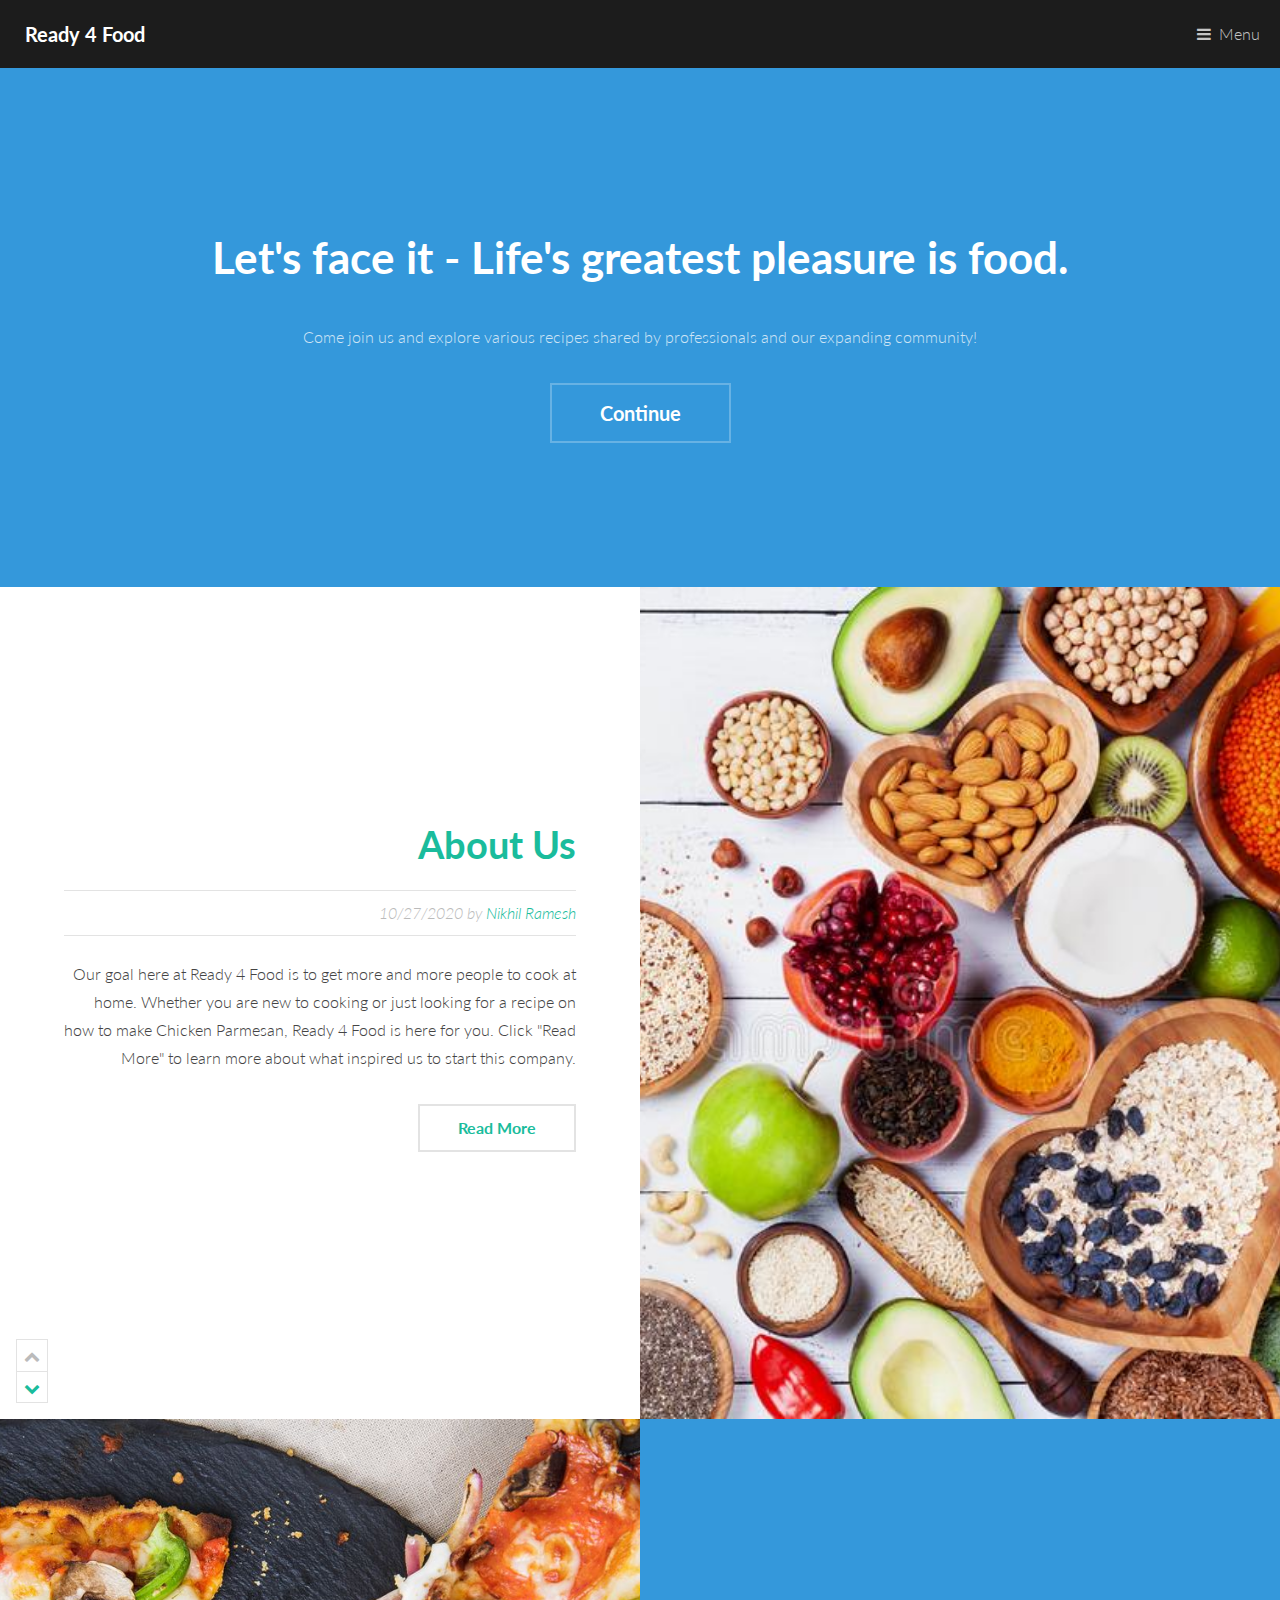
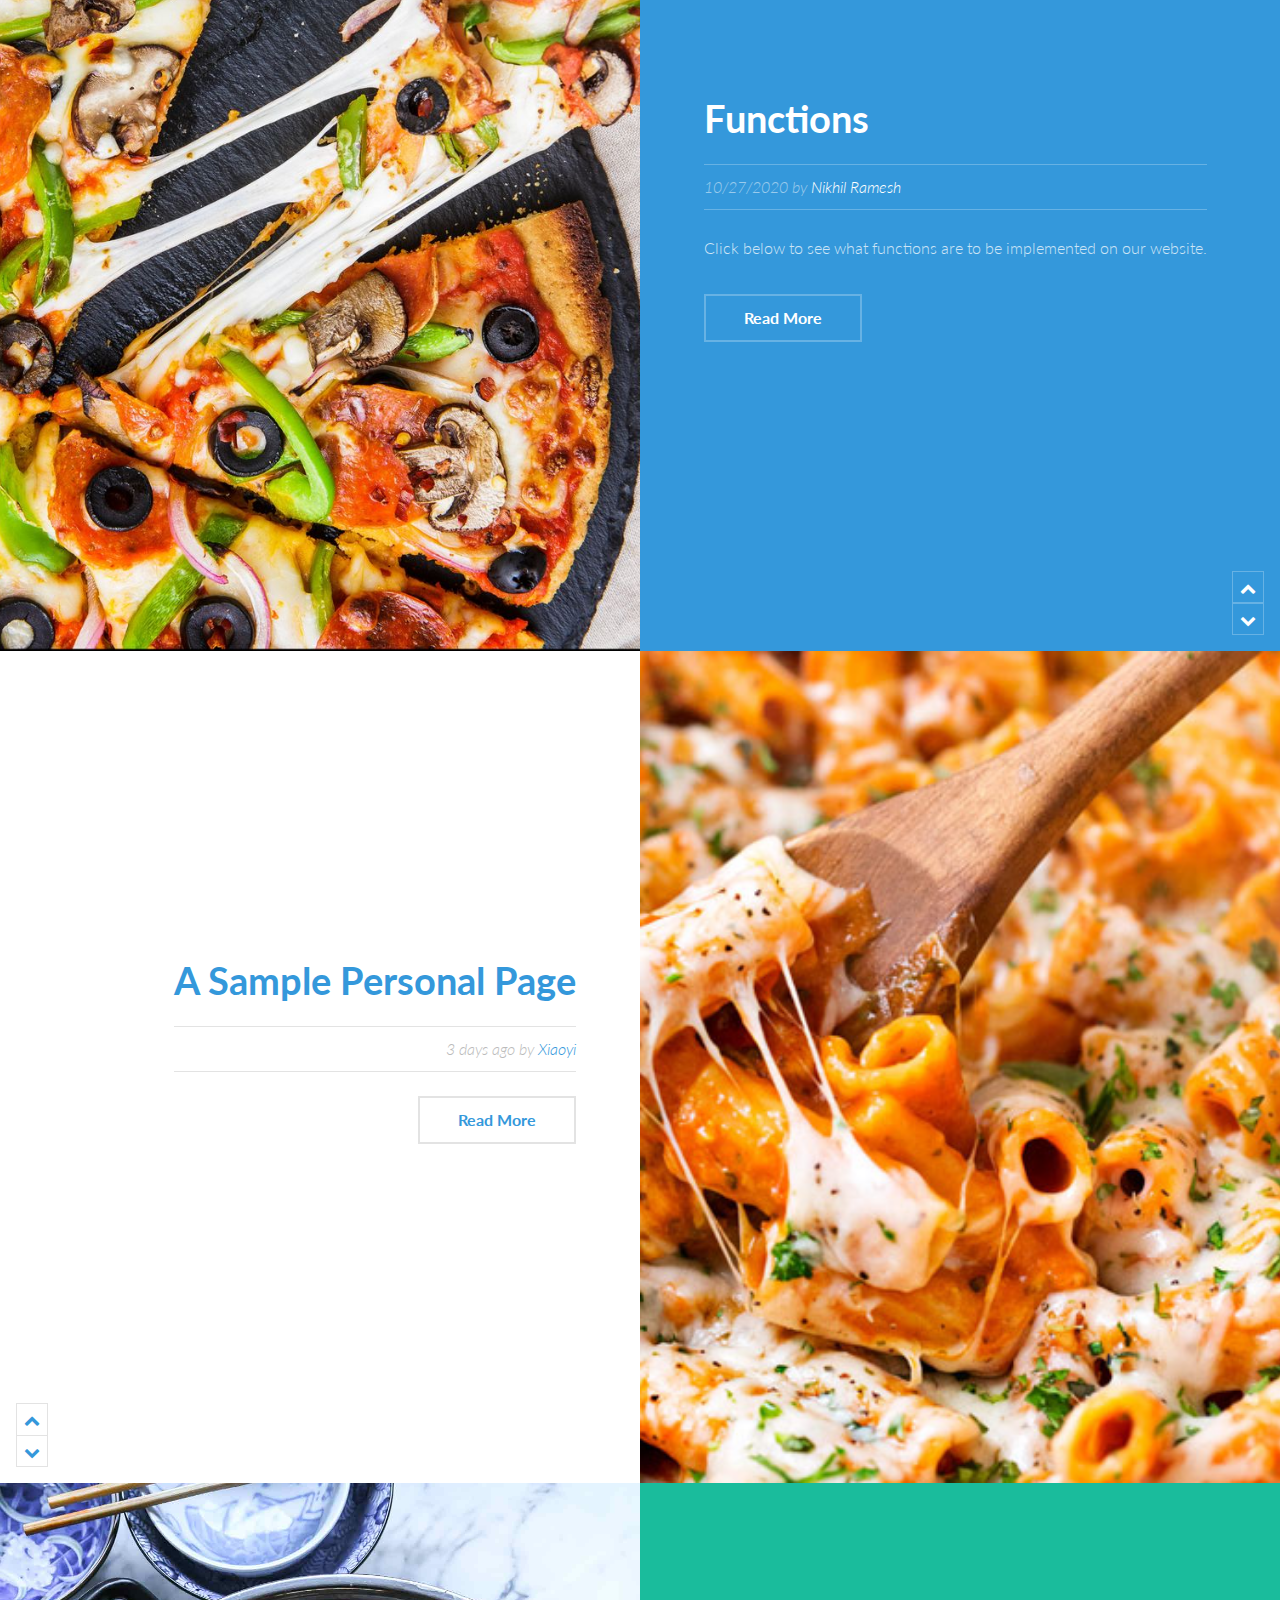
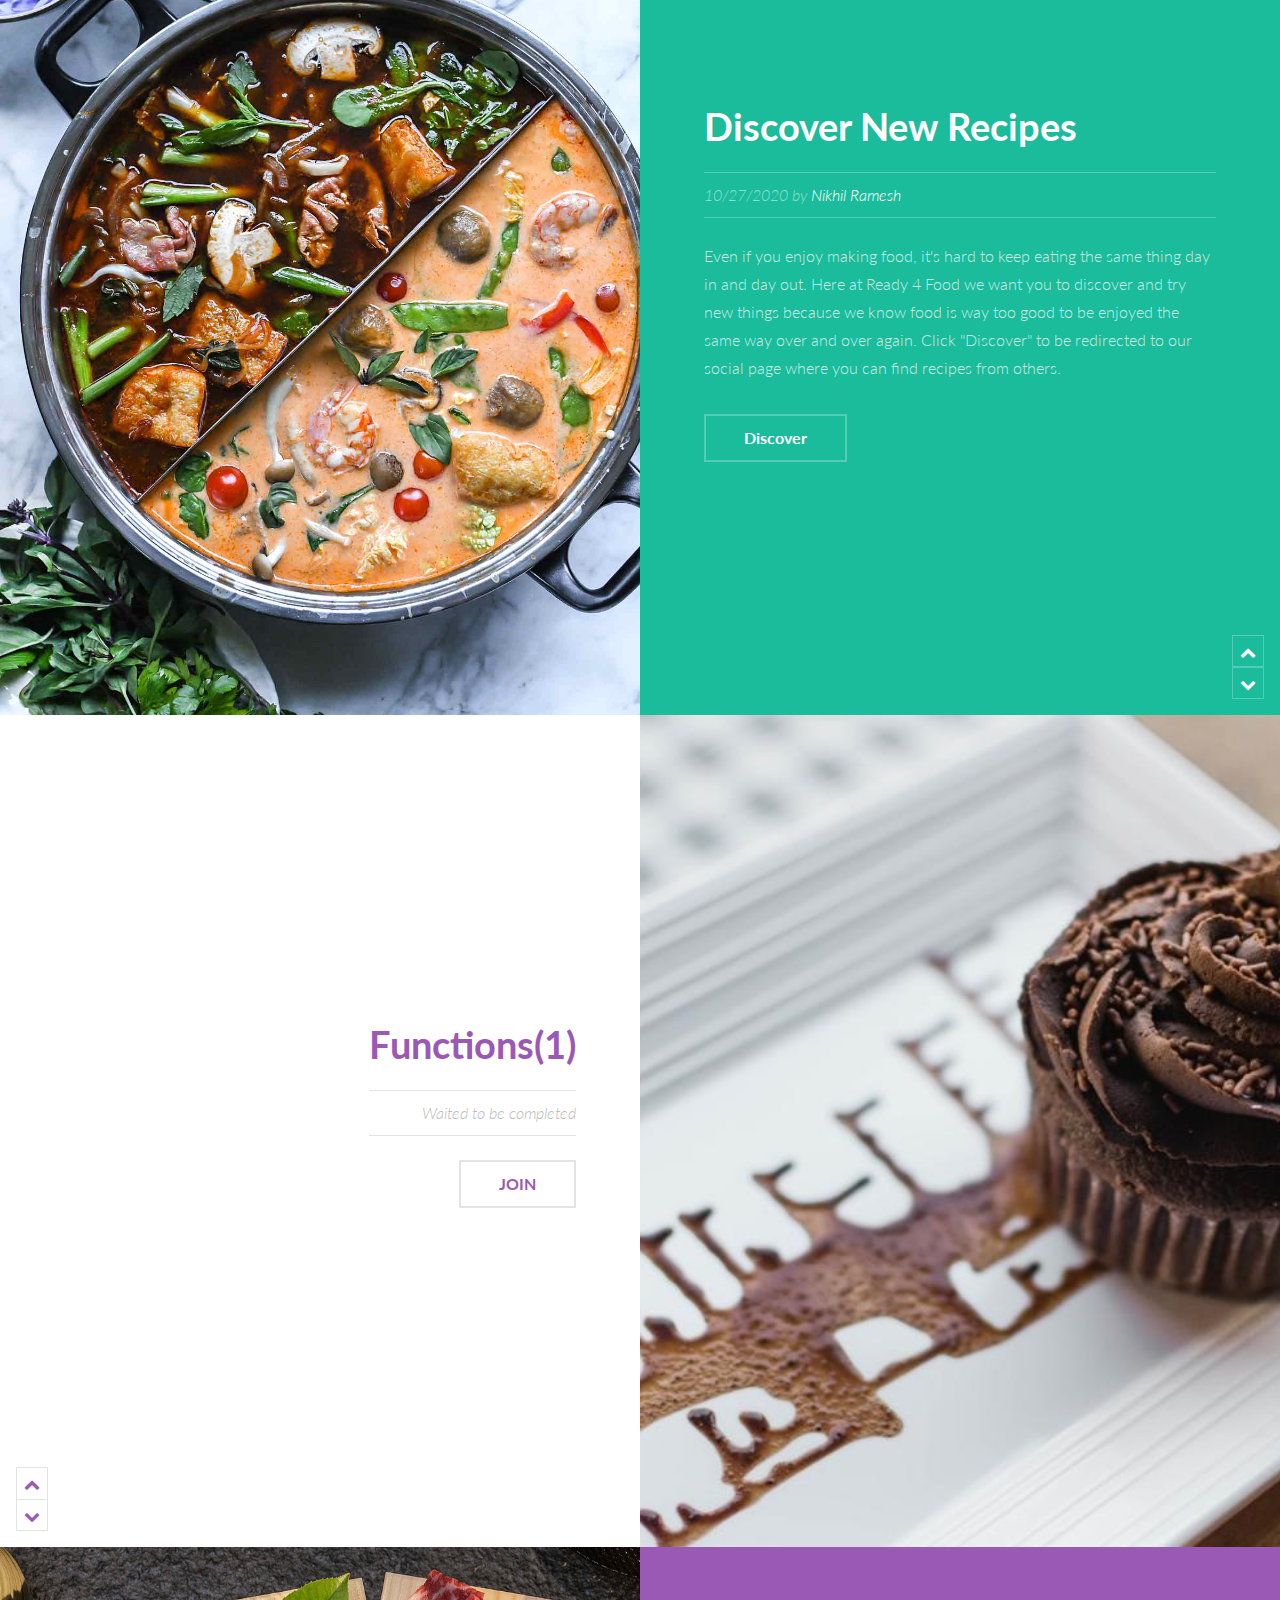
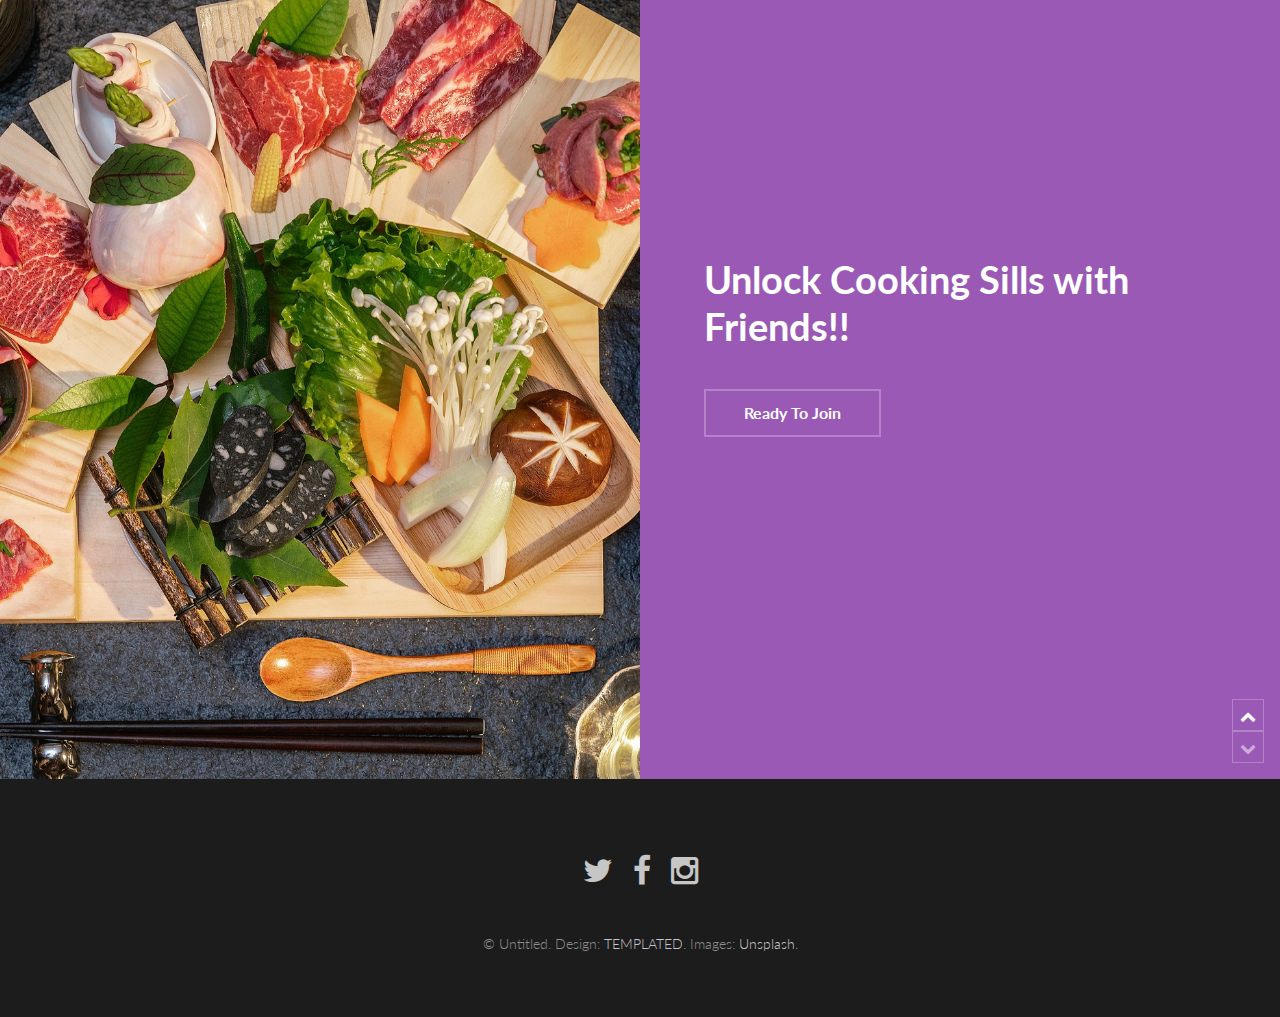
==== commit b328a973: "changes" ====
--- a/index.html
+++ b/index.html
@@ -27,6 +27,7 @@
 					<li><a href="index.html">Home</a></li>
                     <li><a href="aboutus.html">About Us</a></li>
                     <li><a href="functions.html">Functions</a></li>
+                    <li><a href="sample_personal_page/functions.html">Functions(1)</a></li>
                     <li><a href="sample_personal_page/sample_personal_page.html">Sample Personal Page</a></li>
 				</ul>
 			</nav>
@@ -89,7 +90,7 @@
 				</div>
 			</article>
 
-			
+
 		<!-- Three -->
 			<article id="three" class="post style2">
 				<div class="image">
@@ -144,11 +145,12 @@
 				<div class="content">
 					<div class="inner">
 						<header>
-							<h2><a href="functions.html">Join Us At Ready4Food!!</a></h2>
-							
-						</header>
-						<ul class="actions">
-							<li><a href="functions.html" class="button alt">JOIN</a></li>
+							<h2><a href="sample_personal_page/functions.html">Functions(1)</a></h2>
+							<p class="info">Waited to be completed</a></p>
+
+						</header>
+						<ul class="actions">
+							<li><a href="sample_personal_page/functions.html" class="button alt">JOIN</a></li>
 						</ul>
 					</div>
 					<div class="postnav">
@@ -167,7 +169,7 @@
 					<div class="inner">
 						<header>
 							<h2><a href="functions.html">Unlock Cooking Sills with Friends!!</a></h2>
-							
+
 						<ul class="actions">
 							<li><a href="functions.html" class="button alt">Ready To Join</a></li>
 						</ul>
